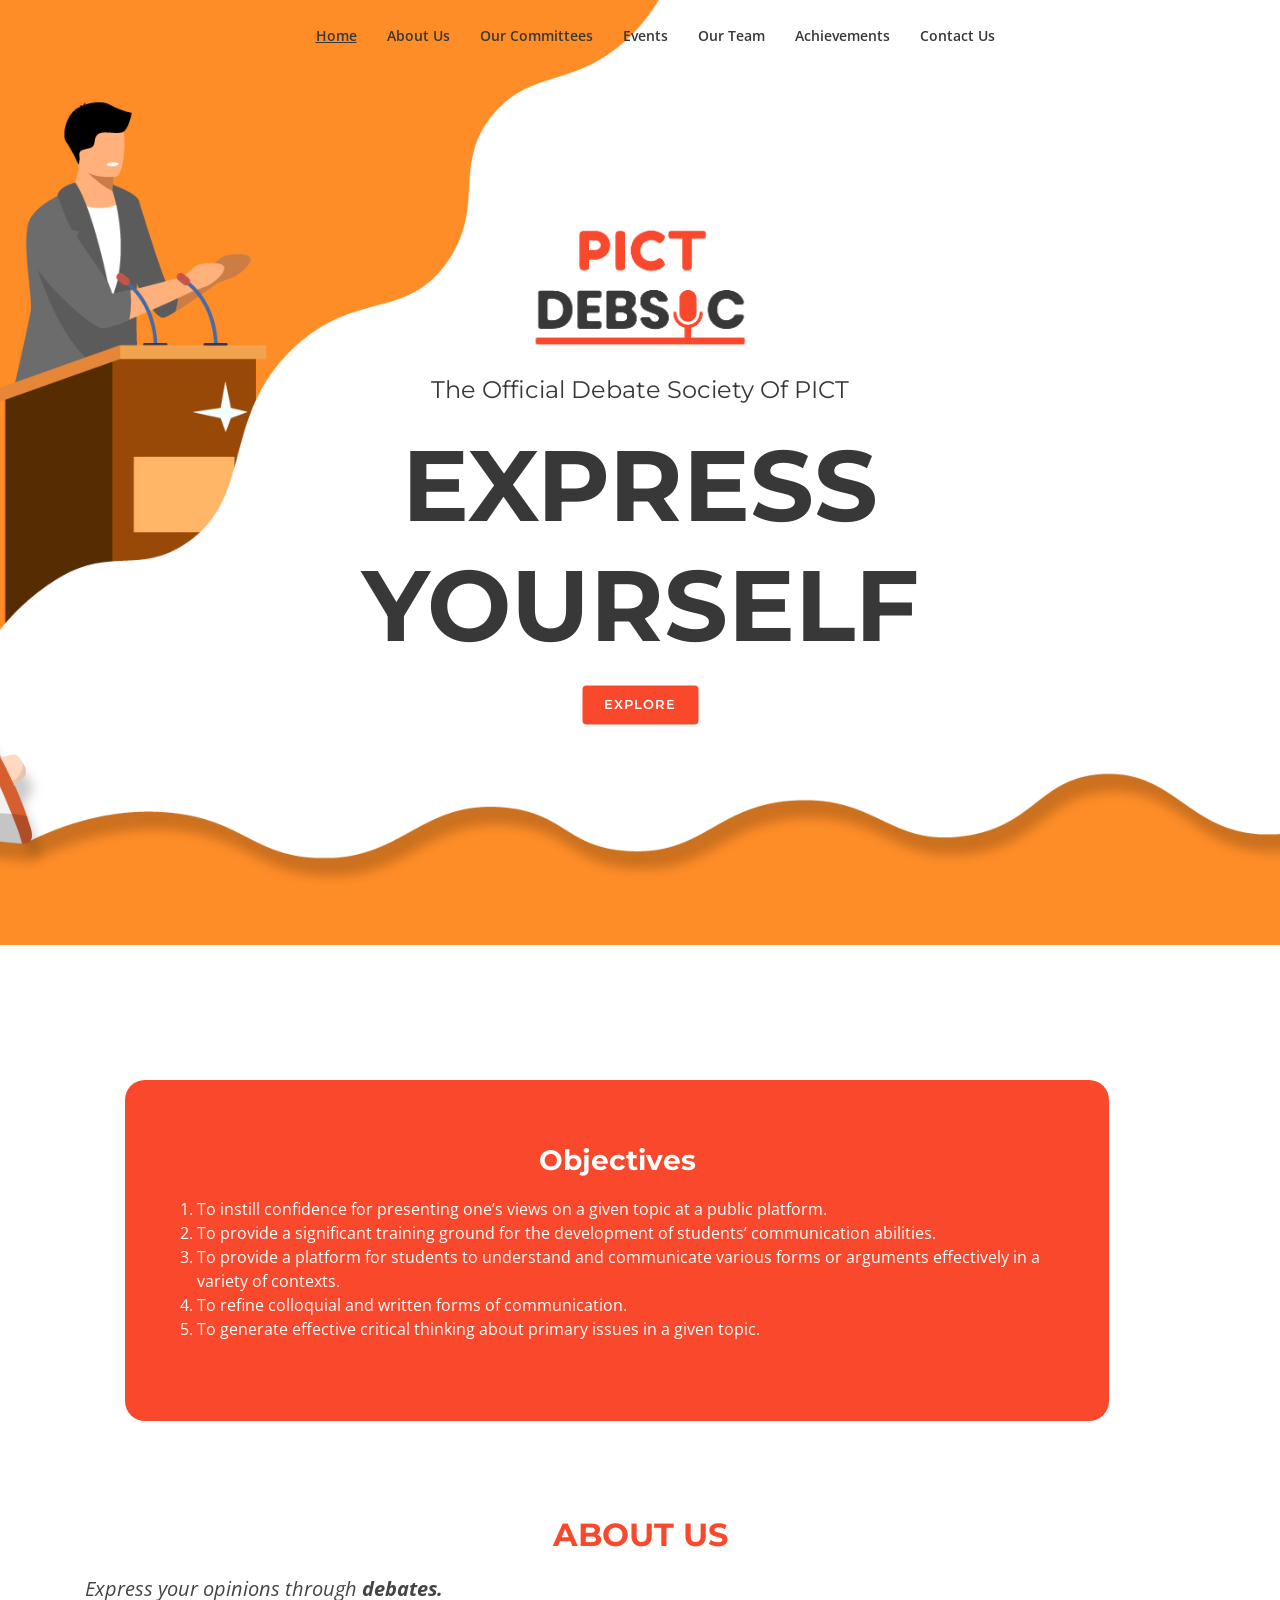
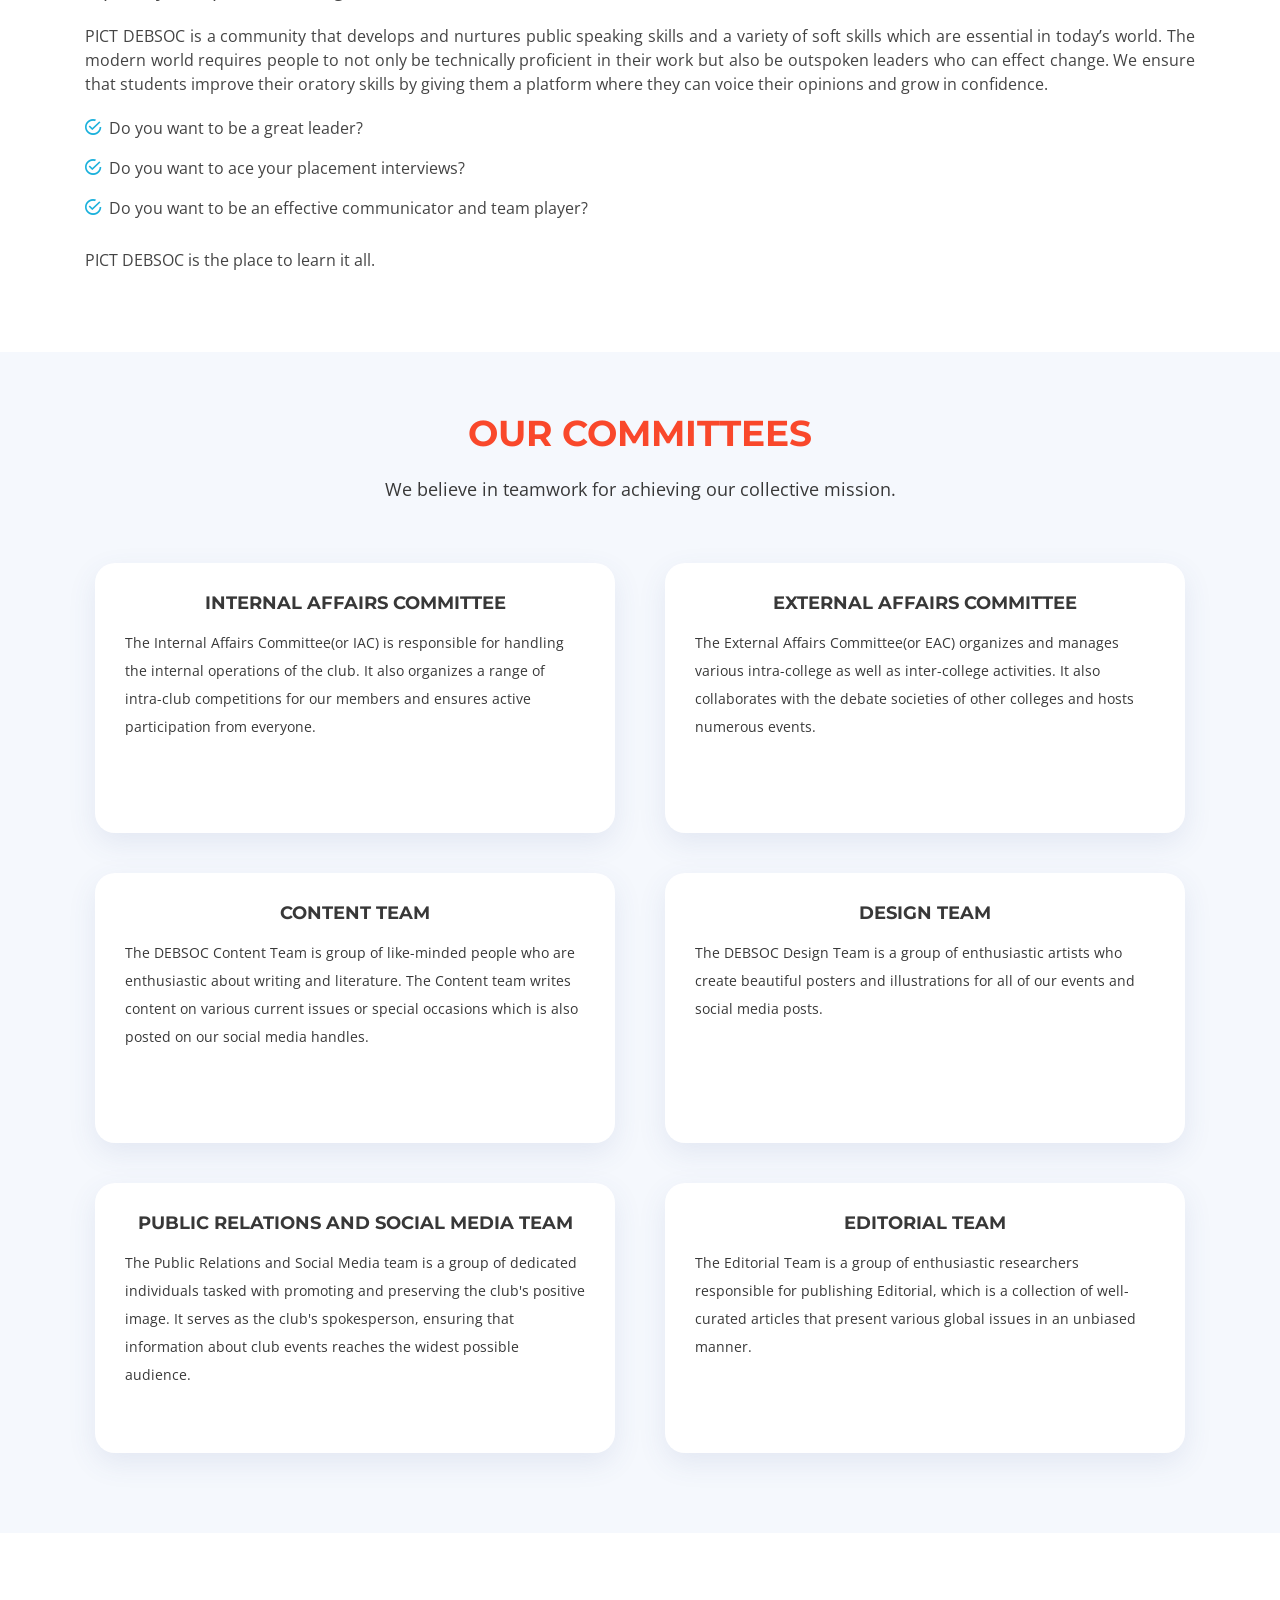
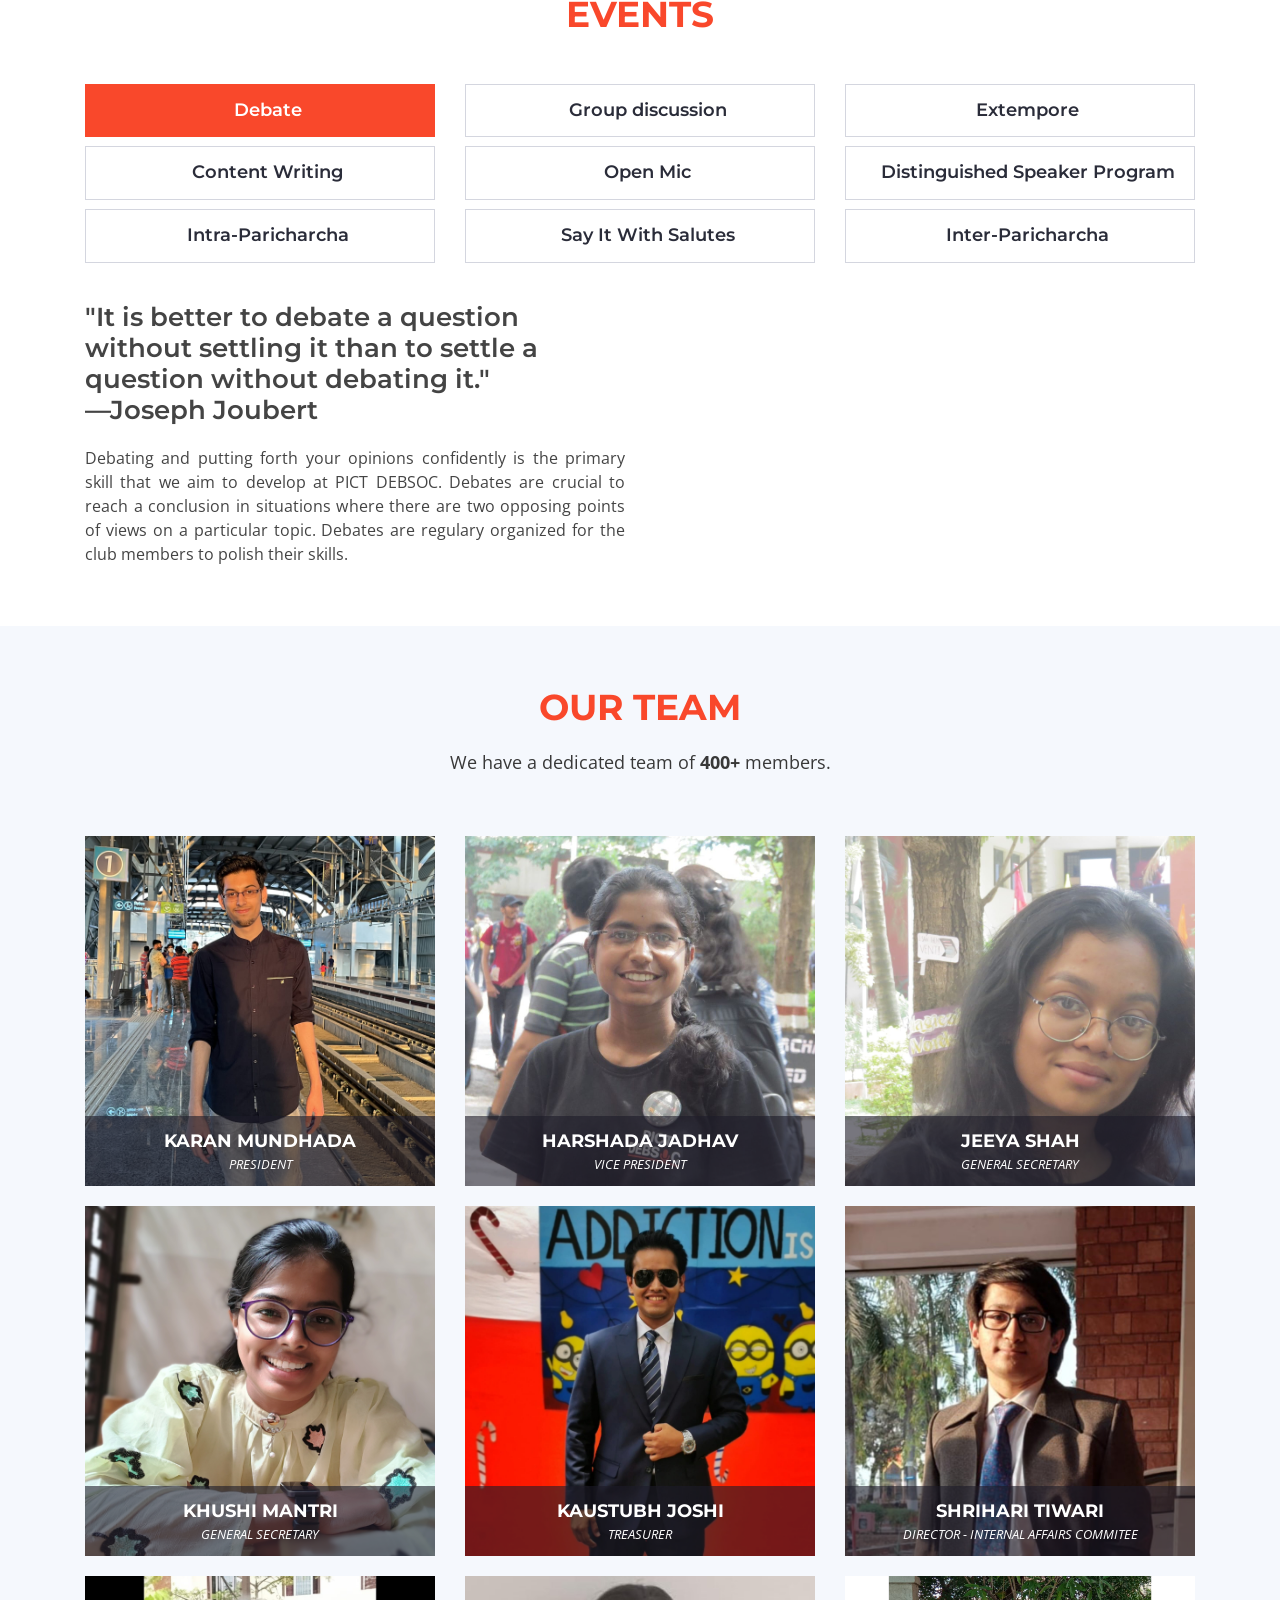
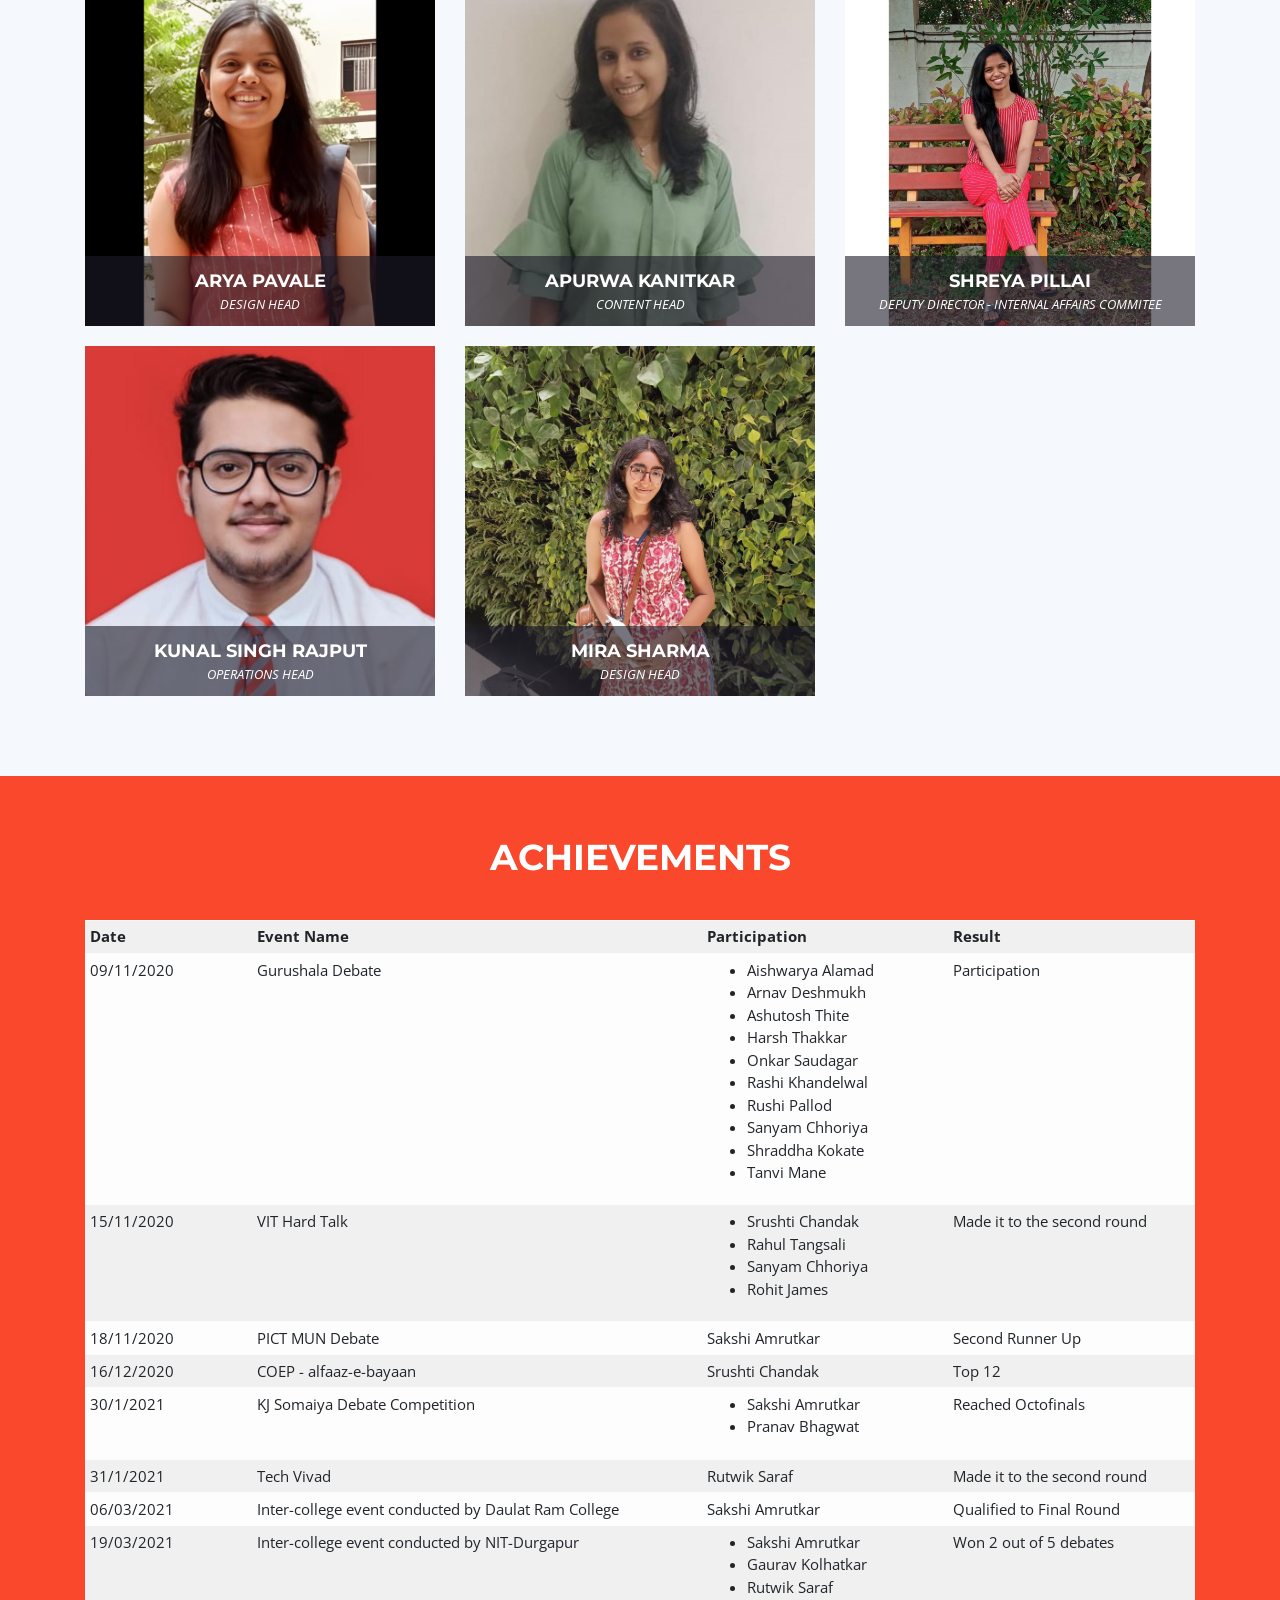
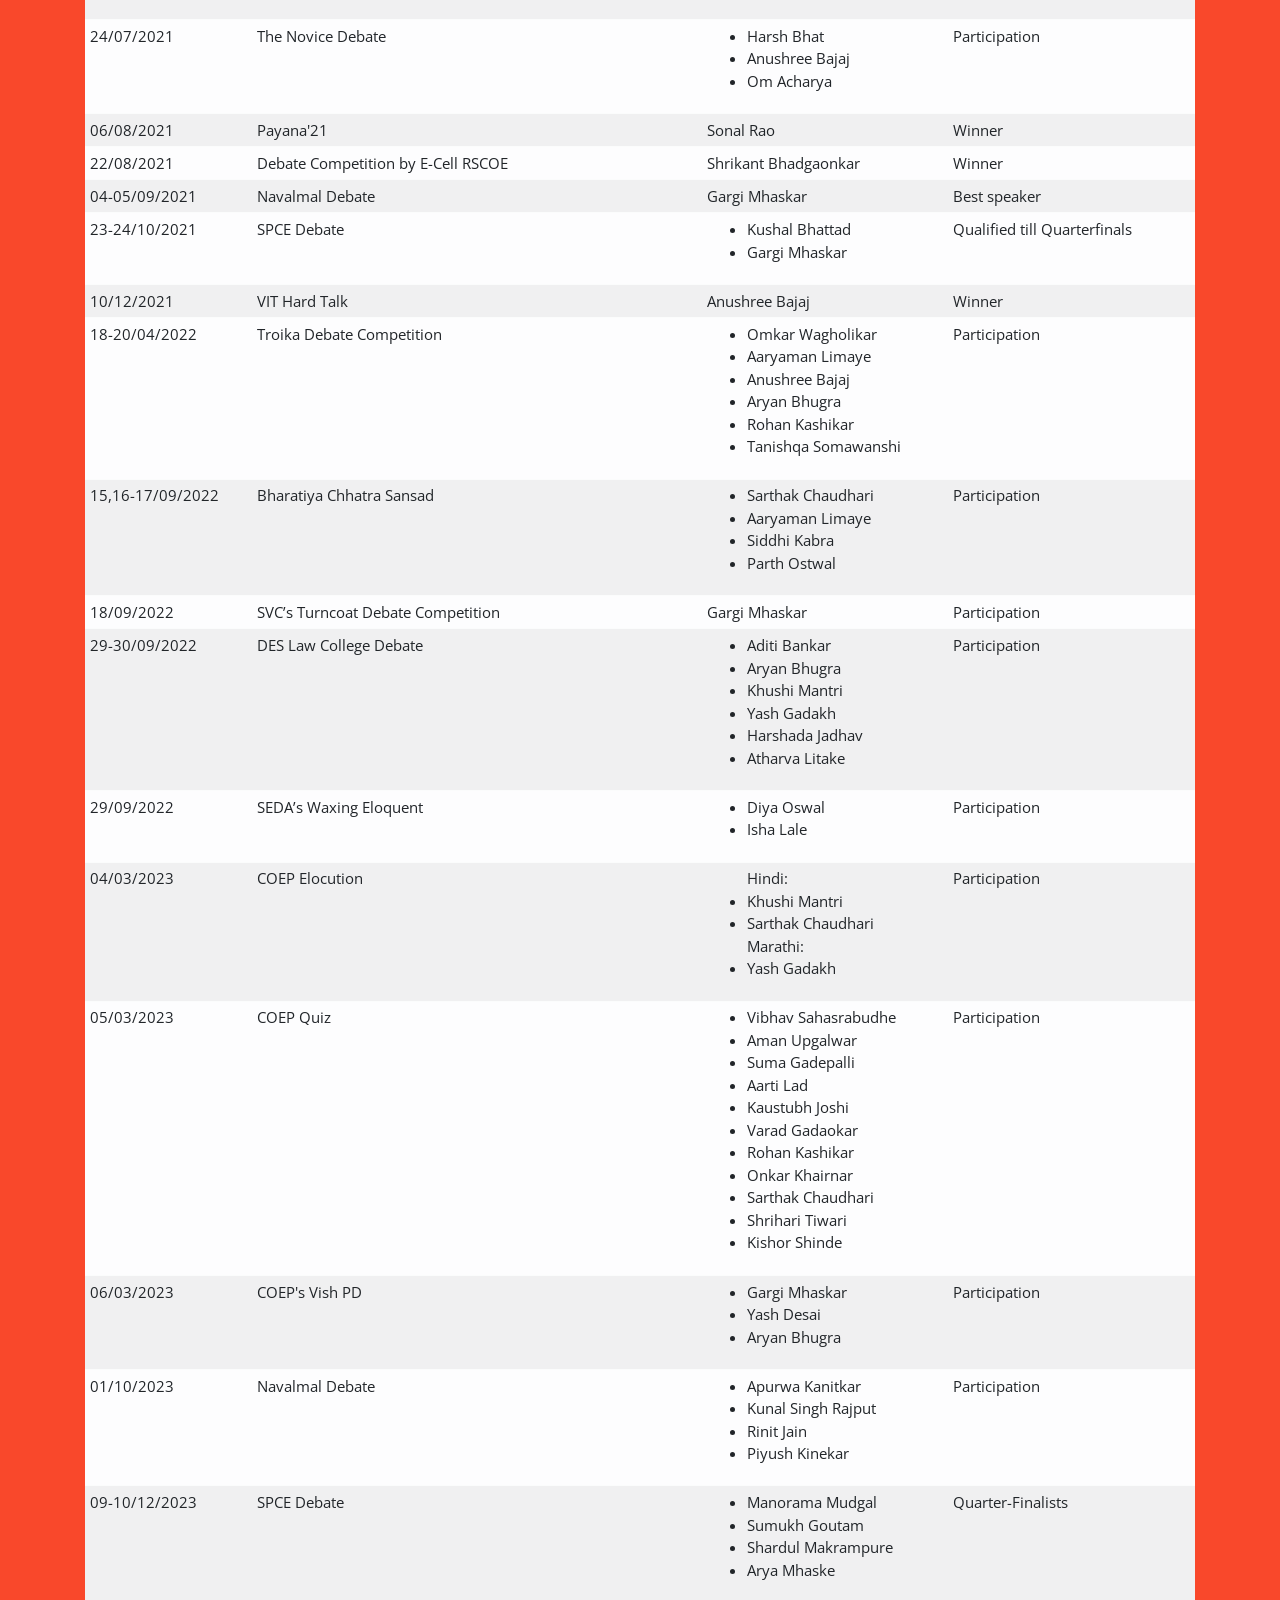
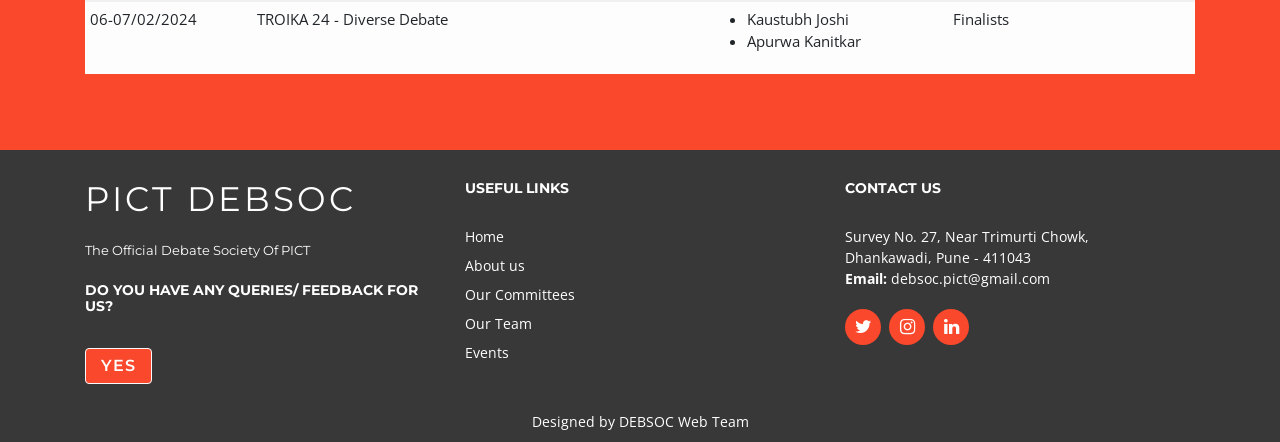
==== index.html @ 3130ef93 "Update index.html" ====
<!DOCTYPE html>
<html lang="en">

<head>
  <meta charset="utf-8">
  <meta content="width=device-width, initial-scale=1.0" name="viewport">

  <title>PICT DEBSOC</title>
  <meta content="" name="descriptison">
  <meta content="" name="keywords">
  <link href="/assets/img/logo.png" rel="icon">

  <!-- Google Fonts -->
  <link
    href="https://fonts.googleapis.com/css?family=Open+Sans:300,300i,400,400i,600,600i,700,700i|Montserrat:300,400,500,600,700"
    rel="stylesheet">
  <link href="https://fonts.googleapis.com/css2?family=Noto+Sans:wght@700&display=swap" rel="stylesheet">

  <!-- Vendor CSS Files -->
  <link href="assets/vendor/bootstrap/css/bootstrap.min.css" rel="stylesheet">
  <link href="assets/vendor/font-awesome/css/font-awesome.min.css" rel="stylesheet">
  <link href="assets/vendor/ionicons/css/ionicons.min.css" rel="stylesheet">
  <link href="assets/vendor/venobox/venobox.css" rel="stylesheet">
  <link href="assets/vendor/owl.carousel/assets/owl.carousel.min.css" rel="stylesheet">
  <link href="assets/vendor/aos/aos.css" rel="stylesheet">

  <!-- Template Main CSS File -->
  <link href="assets/css/styles.css" rel="stylesheet">
  <!-- =======================================================
  * Template Name: Rapid - v2.2.0
  * Template URL: https://bootstrapmade.com/rapid-multipurpose-bootstrap-business-template/
  * Author: BootstrapMade.com
  * License: https://bootstrapmade.com/license/
  ======================================================== -->
</head>

<body>

  <!-- ======= Header ======= -->
  <header id="header" class="fixed-top header-transparent">
    <div class="container">

      <!-- <h1 class="logo mr-auto"><a href="index-2.html"></a></h1> -->
      <!-- Uncomment below if you prefer to use an image logo -->
      <!-- <a href="index.html" class="logo mr-auto"><img src="assets/img/logo.png" alt="" class="img-fluid"></a>-->

      <nav class="main-nav d-none d-lg-block">
        <ul class="nav justify-content-center">
          <li class="active"><a href="#hero">Home</a></li>
          <li><a href="#about">About Us</a></li>
          <li><a href="#services">Our Committees</a></li>
          <li><a href="#features">Events</a></li>
          <li><a href="#team">Our Team</a></li>
          <li><a href="#testimonials">Achievements</a></li>
          <!-- <li class="drop-down"><a href="">Back to CC@PICT</a>
            <ul>
              <li><a href="#">Home</a></li>
              <li><a href="#">About Us</a></li>
              <li><a href="#">Contact Us</a></li>
              <li><a href="#">Gallery</a></li>
              <li><a href="#">Art Circle</a></li>
            </ul>
          </li> -->
          <li><a href="#footer">Contact Us</a></li>
          <!-- <li><a href="">Admin Login</a></li> -->
        </ul>
      </nav><!-- .main-nav-->

    </div>
  </header><!-- End Header -->

  

  <!-- ======= Hero Section ======= -->
  <section id="hero" class="clearfix">
    <div class="container d-flex h-100" data-aos="fade-in" data-aos-delay="500">
      <!-- <div class="logo-img">
      <img class="intro-img" src="assets/img/logo.png">
    </div> -->

      <div class="intro-info">
        <div class="logo-img">
          <img class="intro-img" src="assets/img/logo.png">
        </div>
        <h4>The Official Debate Society Of PICT</h4>
        <h2>EXPRESS<br>YOURSELF</h2>
        <a href="#about" class="btn-get-started scrollto">EXPLORE</a>
      </div>

    </div>
  </section><!-- End Hero-->

  <main id="main">

    <!-- ======= About Section ======= -->
    <section id="about" class="about">

      <div class="container" data-aos="fade-up">
        <div class="row">
          <!-- class="about-img" -->
          <!-- <div class="col-lg-5 col-md-6"> -->
          <div data-aos="zoom-in" data-aos-delay="100">
            <!-- <img src="assets/img/about-img.jpg" alt=""> -->
            <div class="jumbotron">
              <h3>Objectives</h3>
              <!-- <p>
                PICT DEBSOC aspires to continue to provide a platform for students to develop their communication and 
              debating skills and train them to be future leaders</p> -->
              <ol>
                <li>To instill confidence for presenting one’s views on a given topic at a public platform.</li>
                <li>To provide a significant training ground for the development of students’ communication abilities.
                </li>
                <li>To provide a platform for students to understand and communicate various forms or
                  arguments effectively in a variety of contexts.</li>
                <li>To refine colloquial and written forms of communication.</li>
                <li>To generate effective critical thinking about primary issues in a given topic.</li>
              </ol>
            </div>
          </div>
        </div>

        <!-- </div> -->

        <div class="about-content" data-aos="fade-up" data-aos-delay="100">
          <h2>ABOUT US</h2>
          <div class="tagline">Express your opinions through <b class="changing-text"></b></div>
          <p>PICT DEBSOC is a community that develops and nurtures public speaking skills and a variety of
            soft skills which are essential in today’s world. The modern world requires people to not only
            be technically proficient in their work but also be outspoken leaders who can effect change.
            We ensure that students improve their oratory skills by giving them a platform where they can voice their
            opinions and grow in confidence. </p>
          <ul>
            <li><i class="ion-android-checkmark-circle"></i> Do you want to be a great leader?</li>
            <li><i class="ion-android-checkmark-circle"></i> Do you want to ace your placement interviews?</li>
            <li><i class="ion-android-checkmark-circle"></i> Do you want to be an effective communicator and team
              player?</li>
          </ul>
          PICT DEBSOC is the place to learn it all.

        </div>


      </div>

    </section><!-- End About Section -->

    <!-- ======= Services Section ======= -->
    <section id="services" class="services section-bg">
      <div class="container" data-aos="fade-up">

        <header class="section-header">
          <h3>OUR COMMITTEES</h3>
          <p>We believe in teamwork for achieving our collective mission.</p>
        </header>

        <div class="row">

          <div class="col-lg-6 wow bounceInUp" data-aos="zoom-in" data-aos-delay="100">
            <div class="box">
              <!-- <div class="icon" style="background: #fceef3;"><i class="ion-ios-analytics-outline" style="color: #ff689b;"></i></div> -->
              <h4 class="title"><a href="">Internal Affairs Committee</a></h4>
              <p class="description">The Internal Affairs Committee(or IAC) is responsible for handling the internal
                operations of the club.
                It also organizes a range of intra-club competitions for our members and ensures active participation
                from everyone.</p>
            </div>
          </div>
          <div class="col-lg-6" data-aos="zoom-in" data-aos-delay="200">
            <div class="box">
              <!-- <div class="icon" style="background: #fff0da;"><i class="ion-ios-bookmarks-outline" style="color: #e98e06;"></i></div> -->
              <h4 class="title"><a href="">External Affairs Committee</a></h4>
              <p class="description">The External Affairs Committee(or EAC) organizes and manages various intra-college
                as well as inter-college activities.
                It also collaborates with the debate societies of other colleges and hosts numerous events.</p>
            </div>
          </div>

          <div class="col-lg-6" data-aos="zoom-in" data-aos-delay="300">
            <div class="box">
              <!-- <div class="icon" style="background: #e6fdfc;"><i class="ion-ios-paper-outline" style="color: #3fcdc7;"></i></div> -->
              <h4 class="title"><a href="">Content Team</a></h4>
              <p class="description">The DEBSOC Content Team is group of like-minded people who are enthusiastic about
                writing and literature.
                The Content team writes content on various current issues or special occasions which is also posted on
                our social media handles. <br></p>
            </div>
          </div>
          <div class="col-lg-6 wow" data-aos="zoom-in" data-aos-delay="100">
            <div class="box">
              <!-- <div class="icon" style="background: #eafde7;"><i class="ion-ios-brush-outline" style="color:#41cf2e;"></i></div> -->
              <h4 class="title"><a href="">Design Team</a></h4>
              <p class="description">The DEBSOC Design Team is a group of enthusiastic artists who create beautiful
                posters and
                illustrations for all of our events and social media posts.</p>
            </div>
          </div>
          <div class="col-lg-6 wow" data-aos="zoom-in" data-aos-delay="100">
            <div class="box">
              <!-- <div class="icon" style="background: #eafde7;"><i class="ion-ios-brush-outline" style="color:#41cf2e;"></i></div> -->
              <h4 class="title"><a href="">Public Relations and Social Media Team</a></h4>
              <p class="description">The Public Relations and Social Media team is a group of dedicated individuals
                tasked with promoting and preserving the club's positive image. It serves as the club's spokesperson,
                ensuring that information about club events reaches the widest possible audience.</p>
            </div>
          </div>
          <div class="col-lg-6 wow" data-aos="zoom-in" data-aos-delay="100">
            <div class="box">
              <!-- <div class="icon" style="background: #eafde7;"><i class="ion-ios-brush-outline" style="color:#41cf2e;"></i></div> -->
              <h4 class="title"><a href="">Editorial Team </a></h4>
              <p class="description">The Editorial Team is a group of enthusiastic researchers responsible for
                publishing Editorial, which is a collection of well-curated articles that present various global issues
                in an unbiased manner.</p>
            </div>
          </div>
        </div>

      </div>
    </section><!-- End Services Section -->


    <!-- ======= Features Section ======= -->
    <section id="features" class="features">
      <div class="container">

        <header class="section-header">
          <h3>EVENTS</h3>
        </header>

        <ul class="nav nav-tabs row d-flex mt-5">
          <li class="nav-item col-4" data-aos="zoom-in">
            <a class="nav-link active show" data-toggle="tab" href="#tab-1">
              <i class="ri-gps-line"></i>
              <h4 class="d-none d-lg-block">Debate</h4>
            </a>
          </li>
          <li class="nav-item col-4" data-aos="zoom-in" data-aos-delay="100">
            <a class="nav-link" data-toggle="tab" href="#tab-2">
              <i class="ri-body-scan-line"></i>
              <h4 class="d-none d-lg-block">Group discussion</h4>
            </a>
          </li>
          <li class="nav-item col-4" data-aos="zoom-in" data-aos-delay="200">
            <a class="nav-link" data-toggle="tab" href="#tab-3">
              <i class="ri-sun-line"></i>
              <h4 class="d-none d-lg-block">Extempore</h4>
            </a>
          </li>
          <li class="nav-item col-4" data-aos="zoom-in" data-aos-delay="300">
            <a class="nav-link" data-toggle="tab" href="#tab-4">
              <i class="ri-store-line"></i>
              <h4 class="d-none d-lg-block">Content Writing</h4>
            </a>
          </li>
          <li class="nav-item col-4" data-aos="zoom-in" data-aos-delay="300">
            <a class="nav-link" data-toggle="tab" href="#tab-5">
              <i class="ri-store-line"></i>
              <h4 class="d-none d-lg-block">Open Mic</h4>
            </a>
          </li>
          <li class="nav-item col-4" data-aos="zoom-in" data-aos-delay="300">
            <a class="nav-link" data-toggle="tab" href="#tab-6">
              <i class="ri-store-line"></i>
              <h4 class="d-none d-lg-block">Distinguished Speaker Program</h4>
            </a>
          </li>
          <li class="nav-item col-4" data-aos="zoom-in" data-aos-delay="300">
            <a class="nav-link" data-toggle="tab" href="#tab-7">
              <i class="ri-store-line"></i>
              <h4 class="d-none d-lg-block">Intra-Paricharcha</h4>
            </a>
          </li>
          <li class="nav-item col-4" data-aos="zoom-in" data-aos-delay="300">
            <a class="nav-link" data-toggle="tab" href="#tab-8">
              <i class="ri-store-line"></i>
              <h4 class="d-none d-lg-block">Say It With Salutes</h4>
            </a>
          </li>
          <li class="nav-item col-4" data-aos="zoom-in" data-aos-delay="300">
            <a class="nav-link" data-toggle="tab" href="#tab-9">
              <i class="ri-store-line"></i>
              <h4 class="d-none d-lg-block">Inter-Paricharcha</h4>
            </a>
          </li>
        </ul>

        <div class="tab-content" data-aos="fade-up">
          <div class="tab-pane active show" id="tab-1">
            <div class="row">
              <div class="col-lg-6 order-2 order-lg-1 mt-3 mt-lg-0">
                <h3>"It is better to debate a question without settling it than to settle a question without debating
                  it."<br> ―Joseph Joubert</h3>
                <p>

                  Debating and putting forth your opinions confidently is the primary skill that we aim to develop at
                  PICT DEBSOC. Debates are crucial to reach a conclusion in situations
                  where there are two opposing points of views on a particular topic. Debates are regulary organized
                  for the club members to polish their skills.
                </p>
              </div>
              <div class="col-lg-6 order-1 order-lg-2 text-center">
                <img src="assets/img/ol_debate.JPG" alt="" class="img-fluid">
              </div>
            </div>
          </div>
          <div class="tab-pane" id="tab-2">
            <div class="row">
              <div class="col-lg-6 order-2 order-lg-1 mt-3 mt-lg-0">
                <h3>“Discussion can solve problems that guns and pills cannot.”
                  <br>― Abhijit Naskar</h3>
                <p>
                  Collaboration and discussion is crucial to the progress of any team, organization or society. Group
                  discussions provide a conducive environment for thinking, brainstorming and
                  and finding creative solutions to problems. They also serve as good preparation for campus interviews.
                </p>
              </div>
              <div class="col-lg-6 order-1 order-lg-2 text-center">
                <img src="assets/img/gd.jpeg" alt="" class="img-fluid">
              </div>
            </div>
          </div>
          <div class="tab-pane" id="tab-3">
            <div class="row">
              <div class="col-lg-6 order-2 order-lg-1 mt-3 mt-lg-0">
                <h3>“You can speak well if your tongue can deliver the message of your heart.” <br>―John Ford </h3>
                <p>
                  Speaking alone in front of an audience is many people's worst nightmare. Here at PICT DEBSOC, though,
                  we practice this skill through
                  extempore speeches on a wide range of topics. <br>
                </p>
              </div>
              <div class="col-lg-6 order-1 order-lg-2 text-center">
                <img src="assets/img/extempore.jpeg" alt="" class="img-fluid">
              </div>
            </div>
          </div>
          <div class="tab-pane" id="tab-4">
            <div class="row">
              <div class="col-lg-6 order-2 order-lg-1 mt-3 mt-lg-0">
                <h3>"A word after a word after a word is power."
                  <br>―Margaret Atwood</h3>
                <p>
                  PICT DebSoc conducts SCRIBBLE IT DOWN, an online content writing competition, where the participants
                  are required to write on the topic “Courage”. The content allows articles or poems but all under a
                  150-word limit. The week-long competition is open to all and receives an
                  overwhelming response.

                </p>
              </div>
              <div class="col-lg-6 order-1 order-lg-2 text-center">
                <img src="assets/img/sid.jpeg" alt="" class="img-fluid">
              </div>
            </div>
          </div>
          <div class="tab-pane" id="tab-5">
            <div class="row">
              <div class="col-lg-6 order-2 order-lg-1 mt-3 mt-lg-0">
                <h3>Unleash the power of the microphone</h3>
                <p>
                  The <b>Open Mic</b> is a major event that is organized every year for students to showcase their
                  skills in front of their
                  peers. Whether through speech, poetry, music or art, the event is aimed at inspiring individuals to
                  break the ice and express themselves freely.

                </p>
              </div>
              <div class="col-lg-6 order-1 order-lg-2 text-center">
                <img src="assets/img/open-mic.jpeg" alt="" class="img-fluid">
              </div>
            </div>
          </div>
          <div class="tab-pane" id="tab-6">
            <div class="row">
              <div class="col-lg-6 order-2 order-lg-1 mt-3 mt-lg-0">
                <h3>“People will forget what you said, people will forget what you did, but people will never forget how
                  you made them feel.”
                  <br>– Maya Angelou</h3>
                <p>
                  Great speakers inspire action and shape young minds to become future leaders. DSP is an initiative by
                  PICT DEBSOC, where we invite eminent speakers and masters in the field of public speaking to share
                  their knowledge and experiences exclusively with the staff and students of PICT. 
                </p>
              </div>
              <div class="col-lg-6 order-1 order-lg-2 text-center">
                <img src="assets/img/DSP Poster.png" alt="" class="img-fluid">
              </div>
            </div>
          </div>
          <div class="tab-pane" id="tab-7">
            <div class="row">
              <div class="col-lg-6 order-2 order-lg-1 mt-3 mt-lg-0">
                <p>
                  The Intra College segment of DebSoc’s annual flagship event Paricharcha is held annually. Paricharcha is conducted offline and it's a
                  gigantic success. The event is conducted over three rounds: 1) a
                  Thousand Words: An image-based extempore round, 2) Group Discussion and 3) Public Forum Debate.
                  Different aspects of the participants’ oratory skills, their imaginations, their understanding, and
                  their analysis were tested throughout, making it an amazing opportunity for everyone to practice and
                  learn essential soft skills.
                  The event orchestrated a symphony of eloquent orators and articulate arguers.

                </p>
              </div>
              <div class="col-lg-6 order-1 order-lg-2 text-center">
                <img src="assets/img/paricharcha.jpeg" alt="" class="img-fluid">
              </div>
            </div>
          </div>
          <div class="tab-pane" id="tab-8">
            <div class="row">
              <div class="col-lg-6 order-2 order-lg-1 mt-3 mt-lg-0">
                <h3>“At the stroke of the midnight hour when the world sleeps, India will awake to life and freedom.”
                  <br>-Jawaharlal Nehru</h3>
                <p>
                  On the occasion of the 75th Independence Day, we hosted a series of events called "Say it with
                  Salutes", which included an intra-college speech and quiz competition for students, a story-telling
                  event for the staff, and writing competition and fancy dress activity for both students and
                  professionals. The entire event was enjoyed by students, staff, and working professionals alike and
                  was a beautiful way to celebrate our independence.

                </p>
              </div>
              <div class="col-lg-6 order-1 order-lg-2 text-center">
                <img src="assets/img/say_it_with_salutes.jpeg" alt="" class="img-fluid">
              </div>
            </div>
          </div>
          <div class="tab-pane" id="tab-9">
            <div class="row">
              <div class="col-lg-6 order-2 order-lg-1 mt-3 mt-lg-0">
                <p>
                  The Inter College segment of DebSoc’s annual flagship event Paricharcha is held annually. The event is conducted over four rounds: 1) a
                  Qualifiers 2) Quarter-Finals 3) Semi-Finals 4) Finals.
                  Different aspects of the participants’ oratory skills, their imaginations, their understanding, and
                  their analysis were tested throughout, making it an amazing opportunity for everyone to practice and
                  learn essential soft skills.
                  Inter Paricharcha is a national-level inter-collegiate debate competition organized by DebSoc that is
                  scheduled for later this year. Debates are conducted using the Asian Parliamentary Debate (APD) format
                  and the mettle of the debaters is tested across several rounds of intense debating. The participants
                  belong to a plethora of colleges of different streams like engineering, law, and humanities.
                </p>
              </div>
              <div class="col-lg-6 order-1 order-lg-2 text-center">
                <img src="assets/img/paricharcha.jpeg" alt="" class="img-fluid">
              </div>
            </div>
          </div>
        </div>
      </div>
    </section><!-- End Features Section -->



    <!-- ======= Team Section ======= -->
    <section id="team" class="team section-bg">
      <div class="container" data-aos="fade-up">
        <div class="section-header">
          <h3>OUR TEAM</h3>
          <p>We have a dedicated team of <b>400+</b> members.</p>
        </div>

        <div class="row">
          <div class="col-lg-4" data-aos="fade-up" data-aos-delay="300">
            <div class="member">
              <img src="assets/img/Profile/Karan Mundhada.jpeg" class="img-fluid" alt="" >
              <div class="member-info">
                <div class="member-info-content">
                  <h4>KARAN MUNDHADA</h4>
                  <span>PRESIDENT</span>
                  <div class="social">
                    <a target="_blank" href="https://www.linkedin.com/in/karan-mundhada-075b071b7/"><i class="fa fa-linkedin"></i></a>
                  </div>
                </div>
              </div>
            </div>
          </div>

        <!-- </div> -->

        <!-- <div class="row"> -->

          <div class="col-lg-4" data-aos="fade-up" data-aos-delay="100">
            <div class="member">
              <img src="assets/img/Profile/Harshada Jadhav.jpeg" class="img-fluid" alt="" >
              <div class="member-info">
                <div class="member-info-content">
                  <h4>HARSHADA JADHAV</h4>
                  <span>VICE PRESIDENT</span>
                  <div class="social">
                    <a target="_blank" href="https://www.linkedin.com/in/harshada-jadhav-537261244/"><i
                        class="fa fa-linkedin"></i></a>
                  </div>
                </div>
              </div>
            </div>
          </div>
          <!-- <div class="col-lg-4" data-aos="fade-up" data-aos-delay="300">
            <div class="member">
              <img src="assets/img/Profile/Yash Gadakh(1).jpeg" class="img-fluid" alt="" >
              <div class="member-info">
                <div class="member-info-content">
                  <h4>YASH GADAKH</h4>
                  <span>PUBLIC RELATIONS OFFICER</span>
                  <div class="social">
                    <a target="_blank" href="https://www.linkedin.com/in/yash-gadakh-b62511230/"><i class="fa fa-linkedin"></i></a>
                  </div>
                </div>
              </div>
            </div>
          </div> -->
          <div class="col-lg-4" data-aos="fade-up" data-aos-delay="300">
            <div class="member">
              <img src="assets/img/Profile/Jeeya Shah.jpeg" class="img-fluid" alt="" >
            <div class="member-info">
              <div class="member-info-content">
                <h4>JEEYA SHAH</h4>
                <span>GENERAL SECRETARY</span>
                <div class="social">
                  <a target="_blank" href="https://www.linkedin.com/in/jeeya-shah-a217b822a/"><i
                      class="fa fa-linkedin"></i></a>
                  </div>
                </div>
              </div>
            </div>
          </div>
        </div>
          <div class="row">
            
  
          <!-- </div> -->
  
          <!-- <div class="row"> -->
  
            <div class="col-lg-4" data-aos="fade-up" data-aos-delay="100">
              <div class="member">
                <img src="assets/img/Profile/Khushi Mantri.jpg" class="img-fluid" alt="" >  
              <div class="member-info">
                <div class="member-info-content">
                  <h4>KHUSHI MANTRI</h4>
                  <span>GENERAL SECRETARY</span>
                  <div class="social">
                    <a target="_blank" href="https://www.linkedin.com/in/khushi-mantri-61608b227/"><i
                        class="fa fa-linkedin"></i></a>
                    </div>
                  </div>
                </div>
              </div>
            </div>
            <div class="col-lg-4" data-aos="fade-up" data-aos-delay="300">
              <div class="member">
                <img src="assets/img/Profile/Kaustubh Joshi.jpeg" class="img-fluid" alt="">
              <div class="member-info">
                <div class="member-info-content">
                  <h4>KAUSTUBH JOSHI</h4>
                  <span>TREASURER</span>
                  <div class="social">
                    <a target="_blank" href="https://www.linkedin.com/in/kaustubh-joshi-169684229/"><i
                        class="fa fa-linkedin"></i></a>
                    </div>
                  </div>
                </div>
              </div>
            </div>
            <div class="col-lg-4" data-aos="fade-up" data-aos-delay="300">
              <div class="member">
                <img src="assets/img/Profile/Shrihari Tiwari.jpeg" class="img-fluid" alt="" >
              <div class="member-info">
                <div class="member-info-content">
                  <h4>SHRIHARI TIWARI</h4>
                  <span>DIRECTOR - INTERNAL AFFAIRS COMMITEE</span>
                  <div class="social">
                    <a target="_blank" href="https://www.linkedin.com/in/shrihari-tiwari-063426224/"><i class="fa fa-linkedin"></i></a>
                    </div>
                  </div>
                </div>
              </div>
            </div>
        </div>
    
        <div class="row">
          

        <!-- </div> -->

        <!-- <div class="row"> -->

          <!-- <div class="col-lg-4" data-aos="fade-up" data-aos-delay="100">
            <div class="member">
              <img src="assets/img/Profile/Aman Upganlawar.jpeg" class="img-fluid" alt="" >
            <div class="member-info">
              <div class="member-info-content">
                <h4>AMAN UPGANLAWAR</h4>
                <span>DIRECTOR - EXTERNAL AFFAIRS COMMITEE</span>
                <div class="social">
                  <a target="_blank" href="https://www.linkedin.com/in/aman-upganlawar-93aa7a24b/"><i
                      class="fa fa-linkedin"></i></a>
                  </div>
                </div>
              </div>
            </div>
          </div> -->
          <!-- <div class="col-lg-4" data-aos="fade-up" data-aos-delay="300">
            <div class="member">
              <img src="assets/img/Profile/Sarthak Chaudhari.jpeg" class="img-fluid" alt="" >  
            <div class="member-info">
              <div class="member-info-content">
                <h4>SARTHAK CHAUDHARY</h4>
                <span>CONTENT HEAD</span>
                <div class="social">
                  <a target="_blank" href="https://www.linkedin.com/in/sarthak-chaudhari-0b920722a/"><i
                      class="fa fa-linkedin"></i></a>
                  </div>
                </div>
              </div>
            </div>
          </div> -->
          <div class="col-lg-4" data-aos="fade-up" data-aos-delay="300">
            <div class="member">
              <img src="assets/img/Profile/Arya Pavale.jpeg" class="img-fluid" alt="">
              <div class="member-info">
                <div class="member-info-content">
                  <h4>ARYA PAVALE</h4>
                  <span>DESIGN HEAD</span>
                  <div class="social">
                    <a target="_blank" href="https://www.linkedin.com/in/arya-pavale-7a07a1248/"><i
                        class="fa fa-linkedin"></i></a>
                  </div>
                </div>
              </div>
            </div>
          </div>
          <div class="col-lg-4" data-aos="fade-up" data-aos-delay="300">
            <div class="member">
              <img src="assets/img/Profile/Apurwa Kanitkar.jpeg" class="img-fluid" alt="">
              <div class="member-info">
                <div class="member-info-content">
                  <h4>APURWA KANITKAR</h4>
                  <span>CONTENT HEAD</span>
                  <div class="social">
                    <a target="_blank" href="https://www.linkedin.com/in/apurwa-kanitkar-bb46b8274/"><i
                        class="fa fa-linkedin"></i></a>
                  </div>
                </div>
              </div>
            </div>
          </div>
          <div class="col-lg-4" data-aos="fade-up" data-aos-delay="100">
            <div class="member">
              <img src="assets/img/Profile/Shreya Pillai.jpeg" class="img-fluid" alt="" >
            <div class="member-info">
              <div class="member-info-content">
                <h4>SHREYA PILLAI</h4>
                <span>DEPUTY DIRECTOR - INTERNAL AFFAIRS COMMITEE</span>
                <div class="social">
                  <a target="_blank" href="https://www.linkedin.com/in/shreya-pillai-08b63a25a/"><i
                      class="fa fa-linkedin"></i></a>
                  </div>
                </div>
              </div>
            </div>
          </div>
        </div>

        <!-- <div class="row">
          
          
          <div class="col-lg-4" data-aos="fade-up" data-aos-delay="300">
            <div class="member">
              <img src="assets/img/Profile/Ansh Vora.jpeg" class="img-fluid" alt="" >  
            <div class="member-info">
              <div class="member-info-content">
                <h4>ANSH VORA</h4>
                <span>DEPUTY DIRECTOR - EXTERNAL AFFAIRS COMMITEE</span>
                <div class="social">
                  <a target="_blank" href="https://www.linkedin.com/in/ansh-vora-61464121a/"><i
                      class="fa fa-linkedin"></i></a>
                  </div>
                </div>
              </div>
            </div>
          </div>
        </div> -->

        <div class="row">
          <div class="col-lg-4" data-aos="fade-up" data-aos-delay="300">
            <div class="member">
              <img src="assets/img/Profile/Kunal Singh Rajput.jpeg" class="img-fluid" alt="">
              <div class="member-info">
                <div class="member-info-content">
                  <h4>KUNAL SINGH RAJPUT</h4>
                  <span>OPERATIONS HEAD</span>
                  <div class="social">
                    <a target="_blank" href="https://www.linkedin.com/in/kunal-singh-257294287/"><i
                        class="fa fa-linkedin"></i></a>
                  </div>
                </div>
              </div>
            </div>
          </div>
          
          <div class="col-lg-4" data-aos="fade-up" data-aos-delay="100">
            <div class="member">
              <img src="assets/img/Profile/Mira Sharma.jpeg" class="img-fluid" alt="" >
            <div class="member-info">
              <div class="member-info-content">
                <h4>MIRA SHARMA</h4>
                <span>DESIGN HEAD</span>
                <div class="social">
                  <a target="_blank" href="https://www.linkedin.com/in/mira-sharma-381b23280/"><i
                      class="fa fa-linkedin"></i></a>
                  </div>
                </div>
              </div>
            </div>
          </div>
        </div>

        

      <!-- </div> -->
    <!-- </div> -->
      <!-- <button onClick="toggleDown()" id="toggleDown" class="btn toggle">SHOW ALL</button>
      <div class="container" id="full-team" data-aos="fade-up">
        <h4>Founder Members</h4>

        <div class="row">
          <div class="col-lg-4">
            <h5><i class="fa fa-circle bullet"></i> APOORVA MAHESHWARI</h5>
          </div>
          <div class="col-lg-4">
            <h5><i class="fa fa-circle bullet"></i> ERAVATEE RAJE</h5>
          </div>
          <div class="col-lg-4">
            <h5><i class="fa fa-circle bullet"></i> SHRINIWAS NAYAK</h5>
          </div>
          </ul>
        </div>
      </div>

      <button onClick="toggleUp()" id="toggleUp" class="btn toggle">SHOW LESS</button> -->
    </section><!-- End Team Section -->

    <!-- ======= Testimonials Section ======= -->
    <section id="testimonials" class="testimonials">
      <div class="container" data-aos="zoom-in">

        <header class="section-header">
          <h3 style="color: white;">ACHIEVEMENTS</h3>
        </header>

        <table id="qclub-table" class="table table-light table-sm table-responsive table-striped">
          <tr>
            <th>
              Date
            </th>
            <th>
              Event Name
            </th>
            <th>
              Participation
            </th>
            <th>
              Result
            </th>
          </tr>
          <tr>
            <td>
              09/11/2020
            </td>
            <td>Gurushala Debate</td>
            <td>
              <ul>
                <li>Aishwarya Alamad</li>
                <li>Arnav Deshmukh</li>
                <li>Ashutosh Thite</li>
                <li>Harsh Thakkar</li>
                <li>Onkar Saudagar</li>
                <li>Rashi Khandelwal</li>
                <li>Rushi Pallod</li>
                <li>Sanyam Chhoriya</li>
                <li>Shraddha Kokate</li>
                <li>Tanvi Mane</li>
              </ul>
            </td>
            <td>
              Participation
            </td>
          </tr>
          <tr>
            <td>
              15/11/2020
            </td>
            <td>VIT Hard Talk</td>
            <td>
              <ul>
                <li>Srushti Chandak</li>
                <li>Rahul Tangsali</li>
                <li>Sanyam Chhoriya</li>
                <li>Rohit James</li>
              </ul>
            </td>
            <td>
              Made it to the second round
            </td>
          </tr>
          <tr>
            <td>
              18/11/2020
            </td>
            <td>PICT MUN Debate</td>
            <td>
              Sakshi Amrutkar
            </td>
            <td>
              Second Runner Up
            </td>
          </tr>

          <tr>
            <td>
              16/12/2020
            </td>
            <td>COEP - alfaaz-e-bayaan
            </td>
            <td>
              Srushti Chandak
            </td>
            <td>
              Top 12
            </td>
          </tr>
          <tr>
            <td>
              30/1/2021
            </td>
            <td>KJ Somaiya Debate Competition
            </td>
            <td>
              <ul>
                <li>
                  Sakshi Amrutkar
                </li>
                <li>
                  Pranav Bhagwat
                </li>
              </ul>
            </td>
            <td>
              Reached Octofinals
            </td>
          </tr>
          <tr>
            <td>
              31/1/2021
            </td>
            <td>Tech Vivad
            </td>
            <td>
              Rutwik Saraf
            </td>
            <td>
              Made it to the second round
            </td>
          </tr>
          <tr>
            <td>
              06/03/2021
            </td>
            <td>Inter-college event conducted by Daulat Ram College
            </td>
            <td>
              Sakshi Amrutkar
            </td>
            <td>
              Qualified to Final Round
            </td>
          </tr>
          <tr>
            <td>
              19/03/2021
            </td>
            <td>Inter-college event conducted by NIT-Durgapur
            </td>
            <td>
              <ul>
                <li>Sakshi Amrutkar</li>
                <li>Gaurav Kolhatkar</li>
                <li>Rutwik Saraf</li>
              </ul>
            </td>
            <td>
              Won 2 out of 5 debates
            </td>
          </tr>
          <tr>
            <td>
              24/07/2021
            </td>
            <td>The Novice Debate
            </td>
            <td>
              <ul>
                <li>Harsh Bhat</li>
                <li>Anushree Bajaj</li>
                <li>Om Acharya</li>
              </ul>
            </td>
            <td>
              Participation
            </td>
          </tr>
          <tr>
            <td>
              06/08/2021
            </td>
            <td>Payana'21
            </td>
            <td>
              Sonal Rao
            </td>
            <td>
              Winner
            </td>
          </tr>
          <tr>
            <td>
              22/08/2021
            </td>
            <td>Debate Competition by E-Cell RSCOE
            </td>
            <td>
              Shrikant Bhadgaonkar
            </td>
            <td>
              Winner
            </td>
          </tr>
          <tr>
            <td>
              04-05/09/2021
            </td>
            <td>Navalmal Debate
            </td>
            <td>
              Gargi Mhaskar
            </td>
            <td>
              Best speaker
            </td>
          </tr>
          <tr>
            <td>
              23-24/10/2021
            </td>
            <td>SPCE Debate
            </td>
            <td>
              <ul>
                <li>Kushal Bhattad</li>
                <li>Gargi Mhaskar</li>
              </ul>
            </td>
            <td>
              Qualified till Quarterfinals
            </td>
          </tr>
          <tr>
            <td>
              10/12/2021
            </td>
            <td>VIT Hard Talk
            </td>
            <td>
              Anushree Bajaj
            </td>
            <td>
              Winner
            </td>
          </tr>

          <tr>
            <td>
              18-20/04/2022
            </td>
            <td>
              Troika Debate Competition
            </td>
            <td>
              <ul>
                <li>
                  Omkar Wagholikar
                </li>
                <li>Aaryaman Limaye</li>
                <li>Anushree Bajaj</li>
                <li>Aryan Bhugra</li>
                <li>Rohan Kashikar</li>
                <li>Tanishqa Somawanshi</li>
              </ul>
              
            </td>
            <td>Participation</td>
          </tr>



          <tr>
            <td>
              15,16-17/09/2022
            </td>
            <td>
              Bharatiya Chhatra Sansad
            </td>
            <td>
              <ul>
                <li>Sarthak Chaudhari</li>  
               <li>Aaryaman Limaye</li> 
                <li>Siddhi Kabra</li> 
               <li>Parth Ostwal</li>
              </ul>
            </td>
            <td>Participation</td>
          </tr>
          <tr>
            <td>
              18/09/2022
            </td>
            <td>
              SVC’s Turncoat Debate Competition
            </td>
            <td>Gargi Mhaskar</td>
            <td>
              Participation
            </td>
          </tr>
          <tr>
            <td>
              29-30/09/2022
            </td>
            <td>
              DES Law College Debate
            </td>
            <td>
              <ul>
                <li>Aditi Bankar</li>
                <li>Aryan Bhugra</li>
                <li>Khushi Mantri</li>
                <li>Yash Gadakh</li>
                <li>Harshada Jadhav</li>
                <li>Atharva Litake</li>
              </ul>
            </td>
            <td>Participation</td>
          </tr>
          <tr>
            <td>29/09/2022</td>
            <td>SEDA’s Waxing Eloquent</td>
            <td>
              <ul>
                <li>
                  Diya Oswal
                </li>
                <li>Isha Lale</li>
              </ul>
            </td>
            <td>Participation</td>
          </tr>
          <tr>
            <td>
              04/03/2023
            </td>
            <td>
              COEP Elocution
            </td>
            <td>
              <ul>
                Hindi:
                <li>
                  Khushi Mantri
                </li>
                <li>Sarthak Chaudhari</li>
                Marathi:
                <li>Yash Gadakh</li>
              </ul>
            </td>
            <td>Participation</td>
          </tr>
          <tr>
            <td>
              05/03/2023
            </td>
            <td>
              COEP Quiz
            </td>
            <td>
              <ul>
                <li>Vibhav Sahasrabudhe</li>
                <li>Aman Upgalwar</li>
                <li>Suma Gadepalli</li>
                <li>Aarti Lad</li>
                <li>Kaustubh Joshi</li>
                <li>Varad Gadaokar</li>
                <li>Rohan Kashikar</li>
                <li>Onkar Khairnar</li>
                <li>Sarthak Chaudhari</li>
                <li>Shrihari Tiwari</li>
                <li>Kishor Shinde</li>
              </ul>
            </td>
            <td>Participation</td>
          </tr>
          <tr>
            <td>06/03/2023</td>
            <td>COEP's Vish PD</td>
            <td>
              <ul>
                <li>
                  Gargi Mhaskar
                </li>
                <li>Yash Desai</li>
                <li>Aryan Bhugra</li>
              </ul>
            </td>
            <td>Participation</td>
          </tr>
          <tr>
            <td>01/10/2023</td>
            <td>Navalmal Debate</td>
            <td>
              <ul>
                <li>Apurwa Kanitkar</li>
                <li>Kunal Singh Rajput</li>
                <li>Rinit Jain</li>
                <li>Piyush Kinekar</li>
              </ul>
            </td>
            <td>Participation</td>
          </tr>
          <tr>
            <td>09-10/12/2023</td>
            <td>SPCE Debate</td>
            <td>
              <ul>
                <li>Manorama Mudgal</li>
                <li>Sumukh Goutam</li>
                <li>Shardul Makrampure</li>
                <li>Arya Mhaske</li>
              </ul>
            </td>
            <td>Quarter-Finalists</td>
          </tr>   
          <tr>
            <td>06-07/02/2024</td>
            <td>TROIKA 24 - Diverse Debate</td>
            <td>
              <ul>
                <li>Kaustubh Joshi</li>
                <li>Apurwa Kanitkar</li>
              </ul>
            </td>
            <td>Finalists</td>
          </tr>        

        </table>

      </div>
    </section> <!-- End Testimonials Section -->


  </main><!-- End #main -->

  <!-- ======= Footer ======= -->
  <footer id="footer" class="section-bg">
    <div class="footer-top">
      <div class="container">

        <div class="row">

          <div class="col-sm-4">

            <div class="footer-info">
              <h3>PICT DEBSOC</h3>
              <p>The Official Debate Society Of PICT</p>
              <div class="footer-feedback">
                <h4>Do you have any queries/ feedback for us?</h4>
                <a href="https://forms.gle/t7qNvA1Gmd8Z1rrE6
                  " target="_blank"><button class="btn btn-light">Yes</button></a>
              </div>
            </div>

          </div>

          <div class="col-sm-4">
            <div class="footer-links">
              <h4>Useful Links</h4>
              <ul>
                <li><a href="#">Home</a></li>
                <li><a href="#about">About us</a></li>
                <li><a href="#services">Our Committees</a></li>
                <li><a href="#team">Our Team</a></li>
                <li><a href="#testimonials">Events</a></li>
              </ul>
            </div>
          </div>

          <div class="col-sm-4">
            <div class="footer-links">
              <h4>Contact Us</h4>
              <p>

                Survey No. 27, Near Trimurti Chowk,<br>
                Dhankawadi, Pune - 411043<br>
                <strong>Email:</strong> debsoc.pict@gmail.com<br>
              </p>
            </div>

            <div class="social-links">
              <a target="_blank" href="https://twitter.com/pict_debsoc?s=09" class="twitter"><i
                  class="fa fa-twitter"></i></a>
              <a target="_blank" href="https://www.instagram.com/debsoc_pict/?hl=en" class="instagram"><i
                  class="fa fa-instagram"></i></a>
              <a target="_blank" href="https://www.linkedin.com/company/pict-debsoc/" class="linkedin"><i
                  class="fa fa-linkedin"></i></a>
            </div>

          </div>

        </div>
        <div class="credits">Designed by DEBSOC Web Team</div>
      </div>

    </div>


    <!--
        All the links in the footer should remain intact.
        You can delete the links only if you purchased the pro version.
        Licensing information: https://bootstrapmade.com/license/
        Purchase the pro version with working PHP/AJAX contact form: https://bootstrapmade.com/buy/?theme=Rapid
      -->
  </footer><!-- End  Footer -->

  <a href="#" class="back-to-top"><i class="fa fa-chevron-up"></i></a>

  <!-- Vendor JS Files -->
  <script src="assets/vendor/jquery/jquery.min.js"></script>
  <script src="assets/vendor/bootstrap/js/bootstrap.bundle.min.js"></script>
  <script src="assets/vendor/jquery.easing/jquery.easing.min.js"></script>
  <script src="assets/vendor/php-email-form/validate.js"></script>
  <script src="assets/vendor/isotope-layout/isotope.pkgd.min.js"></script>
  <script src="assets/vendor/counterup/counterup.min.js"></script>
  <script src="assets/vendor/venobox/venobox.min.js"></script>
  <script src="assets/vendor/owl.carousel/owl.carousel.min.js"></script>
  <script src="assets/vendor/waypoints/jquery.waypoints.min.js"></script>
  <script src="assets/vendor/aos/aos.js"></script>

  <!-- Template Main JS File -->
  <script src="assets/js/main.js"></script>
</body>
---- assets/css/styles.css ----
/**
* Template Name: Rapid - v2.2.0
* Template URL: https://bootstrapmade.com/rapid-multipurpose-bootstrap-business-template/
* Author: BootstrapMade.com
* License: https://bootstrapmade.com/license/
*/

/*--------------------------------------------------------------
# General
--------------------------------------------------------------*/
body {
  background: #fff;
  color: #444;
  font-family: "Open Sans", sans-serif;
}


h1, h2, h3, h4, h5, h6 {
  font-family: "Montserrat", sans-serif;
  font-weight: 400;
  margin: 0 0 20px 0;
  padding: 0;
}

p{
  text-align: justify;
  text-justify: inter-word;
}

a:hover, a:active, a:focus {
  outline: none;
  text-decoration: none;
}

/* Back to top button */
.back-to-top {
  position: fixed;
  display: none;
  background:rgb(249, 72, 43);
  color: #fff;
  width: 44px;
  height: 44px;
  text-align: center;
  line-height: 1;
  font-size: 16px;
  border-radius: 50%;
  right: 15px;
  bottom: 15px;
  transition: background 0.5s;
  z-index: 11;
}

.back-to-top i {
  padding-top: 12px;
  color: #fff;
}

@media (max-width: 768px) {
  .back-to-top {
    bottom: 15px;
  }
}

/* Prelaoder */
#preloader {
  position: fixed;
  top: 0;
  left: 0;
  right: 0;
  bottom: 0;
  z-index: 9999;
  overflow: hidden;
  background: #fff;
}

#preloader:before {
  content: "";
  position: fixed;
  top: calc(50% - 30px);
  left: calc(50% - 30px);
  border: 6px solid #f2f2f2;
  border-top: 6px solid #1bb1dc;
  border-radius: 50%;
  width: 60px;
  height: 60px;
  -webkit-animation: animate-preloader 1s linear infinite;
  animation: animate-preloader 1s linear infinite;
}



@-webkit-keyframes animate-preloader {
  0% {
    transform: rotate(0deg);
  }
  100% {
    transform: rotate(360deg);
  }
}

@keyframes animate-preloader {
  0% {
    transform: rotate(0deg);
  }
  100% {
    transform: rotate(360deg);
  }
}


/*--------------------------------------------------------------
# Disable aos animation delay on mobile devices
--------------------------------------------------------------*/
@media screen and (max-width: 768px) {
  [data-aos-delay] {
    transition-delay: 0 !important;
  }
}


/*--------------------------------------------------------------
# Header
--------------------------------------------------------------*/

#header {
  background:white;
  transition: all 0.5s;
  /* z-index: 997; */
  padding: 15px 0;
}

#header.header-transparent {
  background: transparent;
}

#header.header-scrolled {
  top: 0;
  background: #fff;
  box-shadow: 0px 0px 30px rgba(127, 137, 161, 0.3);
}

/* #header .logo {
  font-size: 36px;
  margin: 0;
  padding: 0;
  line-height: 1;
  font-weight: 400;
  letter-spacing: 3px;
  text-transform: uppercase;

}

#header .logo a {
  color:rgb(56, 56, 56);
}

@media (max-width: 992px) {
  #header {
    top: 0;
  }
  #header .logo {
    font-size: 28px;
  }
} */

/*--------------------------------------------------------------
# Navigation Menu
--------------------------------------------------------------*/
/* Desktop Navigation */
.main-nav, .main-nav * {
  margin: 0;
  padding: 0;
  list-style: none;
}
/* 
.main-nav{
  background-color: white;
  border-radius: 0 0 20px 20px;
  border: 1px solid grey;
} */

.main-nav > ul > li {
  position: relative;
  white-space: nowrap;
  float: left;
  padding-left: 30px;
}

.main-nav a {
  display: block;
  position: relative;
  color: rgb(56, 56, 56);
  padding: 10px 0;
  transition: 0.3s;
  font-size: 14px;
  font-family: "Open Sans", sans-serif;
  font-weight: 600;
}

.main-nav a:hover, .main-nav .active > a, .main-nav li:hover > a {
  /* color: rgb(249, 72, 43); */
  
  text-decoration: underline;
  text-decoration-color: rgb(56, 56, 56);
  text-decoration-style: solid;
}

.main-nav .drop-down ul {
  display: block;
  position: absolute;
  left: 15px;
  top: calc(100% - 30px);
  z-index: 99;
  opacity: 0;
  visibility: hidden;
  padding: 10px 0;
  background: #fff;
  box-shadow: 0px 0px 30px rgba(127, 137, 161, 0.25);
  transition: ease all 0.3s;
}

.main-nav .drop-down:hover > ul {
  opacity: 1;
  top: 100%;
  visibility: visible;
}

.main-nav .drop-down li {
  min-width: 180px;
  position: relative;
}

.main-nav .drop-down ul a {
  padding: 10px 20px;
  font-size: 14px;
  font-weight: 500;
  text-transform: none;
  color: rgb(249, 72, 43);
}

.main-nav .drop-down ul a:hover, .main-nav .drop-down ul .active > a, .main-nav .drop-down ul li:hover > a {
  color: rgb(249, 72, 43);
}

.main-nav .drop-down > a:after {
  content: "\f107";
  font-family: FontAwesome;
  padding-left: 10px;
}

.main-nav .drop-down .drop-down ul {
  top: 0;
  left: calc(100% - 30px);
}

.main-nav .drop-down .drop-down:hover > ul {
  opacity: 1;
  top: 0;
  left: 100%;
}

.main-nav .drop-down .drop-down > a {
  padding-right: 35px;
}

.main-nav .drop-down .drop-down > a:after {
  content: "\f105";
  position: absolute;
  right: 15px;
}

/* Mobile Navigation */
.mobile-nav {
  position: fixed;
  top: 0;
  bottom: 0;
  z-index: 9999;
  overflow-y: auto;
  left: -260px;
  width: 260px;
  padding-top: 18px;
  background: rgb(56, 56, 56);
  transition: 0.4s;
}

.mobile-nav * {
  margin: 0;
  padding: 0;
  list-style: none;
}

.mobile-nav a {
  display: block;
  position: relative;
  color: #fff;
  padding: 10px 20px;
  font-weight: 500;
}

.mobile-nav a:hover, .mobile-nav .active > a, .mobile-nav li:hover > a {
  color: rgb(249, 72, 43);
  text-decoration: none;
}

.mobile-nav .drop-down > a:after {
  content: "\f078";
  font-family: FontAwesome;
  padding-left: 10px;
  position: absolute;
  right: 15px;
}

.mobile-nav .active.drop-down > a:after {
  content: "\f077";
}

.mobile-nav .drop-down > a {
  padding-right: 35px;
}

.mobile-nav .drop-down ul {
  display: none;
  overflow: hidden;
}

.mobile-nav .drop-down li {
  padding-left: 20px;
}

.mobile-nav-toggle {
  position: fixed;
  right: 0;
  top: 0;
  z-index: 9998;
  border: 0;
  background: none;
  font-size: 24px;
  transition: all 0.4s;
  outline: none !important;
  line-height: 1;
  cursor: pointer;
  text-align: right;
}

.mobile-nav-toggle i {
  margin: 18px 18px 0 0;
  color: rgb(249, 72, 43);
}

.mobile-nav-overly {
  width: 100%;
  height: 100%;
  z-index: 9997;
  top: 0;
  left: 0;
  position: fixed;
  background: rgba(40, 38, 70, 0.8);
  overflow: hidden;
  display: none;
}

.mobile-nav-active {
  overflow: hidden;
}

.mobile-nav-active .mobile-nav {
  left: 0;
}

.mobile-nav-active .mobile-nav-toggle i {
  color: #fff;
}


/*--------------------------------------------------------------
# Hero Section
--------------------------------------------------------------*/

#hero {
  max-width: 100%;
  height: 105vh;
  position: relative;
  background: url("../img/design-team-hero.png") center top no-repeat;
  background-size: cover;
}

/* .logo-img{
  top: 80px;
  right: 10px;
  position: absolute;
} */

.intro-info{
  position: absolute;
  text-align: center; 
  /* margin-top: 50px;  */
  top: 45%;
  left: 50%;
  transform: translate(-50%, -50%);
}

@media (max-width: 767px) {
  #hero {
    /* height: auto; */
    height: 100vh;
    padding: 100px 0 60px 0;
  }
  #hero .container {
    height: auto !important;
  }
  #hero .intro-img {
    width: 80%;
  }
  #hero .logo-img{
    top: 0;
    right: 0;
  }
}


.intro-img{
  display: block;
  width: 350px;
  margin: 0 auto;
}

@media (min-width: 992px) {
  #hero .intro-info {
    padding-top: 80px;
  }
}

@media (max-width: 767px) {
  #hero .intro-info {
    text-align: center;
    padding-top: 20px;
    /* margin-top: 300px; */
    top:250px;
  }
}
/* @font-face{
  font-family: 'Heavitas';
  src: url("./assets/font/Heavitas.ttf");
} */
#hero .intro-info h2 {
  /* color: #413e66; */
  color: rgb(56, 56, 56);
  margin-bottom: 20px;
  font-size: 100px;
  font-weight: 700;
  /* font-family: Heavitas; */
}

#hero .intro-info h4 {
  /* color: #1bb1dc; */
  color: rgb(56, 56, 56);
}

@media (max-width: 767px) {
  #hero .intro-info h2 {
    font-size: 50px;
    margin-bottom: 30px;
  }
}

#hero .intro-info .btn-get-started, #hero .intro-info .btn-services {
  font-family: "Montserrat", sans-serif;
  font-size: 13px;
  font-weight: 600;
  text-transform: uppercase;
  letter-spacing: 1px;
  display: inline-block;
  padding: 10px 22px;
  border-radius: 4px;
  transition: 0.5s;
  color: #fff;
  background: rgb(249, 72, 43);
}

#hero .intro-info .btn-get-started:hover, #hero .intro-info .btn-services:hover {
  background: white;
  color: rgb(56, 56, 56);
}


/*--------------------------------------------------------------
# Sections
--------------------------------------------------------------*/
section {
  overflow: hidden;
}

/* Sections Header
--------------------------------*/
.section-header h3 {
  font-size: 36px;
  /* color: #413e66; */
  color: rgb(249, 72, 43);
  text-align: center;
  font-weight: 700;
  position: relative;
  font-family: "Montserrat", sans-serif;
}

.section-header p {
  text-align: center;
  margin: auto;
  font-size: 18px;
  padding-bottom: 60px;
  /* color: #535074; */
  color: rgb(56, 56, 56);
  width: 50%;
}

@media (max-width: 767px) {
  .section-header p {
    width: 100%;
  }
}

/* Section with background
--------------------------------*/
.section-bg {
  background: #f5f8fd;
}

/* About Us Section
--------------------------------*/
#about {
  padding: 80px 0;
}

#about .about-content {
  padding-top: 40px;
}

#about .about-content h2 {
  /* color: #413e66; */
  color: rgb(249, 72, 43);
  font-family: "Montserrat", sans-serif;
  font-weight: 700;
  text-align: center;
}

#about .about-content h3 {
  color: #696592;
  font-weight: 400;
  font-size: 22px;
  font-style: italic;
}

#about .about-content ul {
  list-style: none;
  padding: 0;
}

#about .about-content ul li {
  padding-bottom: 10px;
}

#about .about-content ul li i {
  font-size: 20px;
  padding-right: 4px;
  color: #1bb1dc;
}

#about .about-img {
  position: relative;
  margin: 30px 30px 30px 30px;
}

#about .about-img img {
  width: 100%;
  border: 8px solid #fff;
  transition: .5s;
}

#about .about-img img:hover {
  width: 100%;
  transform: scale(1.03);
}

#about .about-img::before {
  position: absolute;
  left: -31px;
  top: -30px;
  width: 90%;
  height: 92%;
  z-index: -1;
  content: '';
  background-color: #ebf1fa;
  transition: .5s;
}

#about .about-img::after {
  position: absolute;
  right: -31px;
  bottom: -30px;
  width: 90%;
  height: 92%;
  z-index: -1;
  content: '';
  background-color: #ebf1fa;
  transition: .5s;
}

#about .jumbotron{
  background-color: rgb(249, 72, 43);
  color: white;
  border-radius: 20px;
  margin: 5% 5%;
}

#about .jumbotron h3{
  text-align: center;
  font-weight: bold;
}

.changing-text::before{
  content: "debates.";
  animation-name: change;
  animation-duration: 8s;
  animation-iteration-count: infinite;
}

@keyframes change{
  0%{
      content:"debates.";
  }
  20%{
      content: "public speeches.";
  }
  40%{content: "extempores.";
  }
  60%{
      content: "group discussions.";
  }
  80%{
      content: "writing.";
  }
}

.tagline{
  font-size: 20px;
  margin-bottom: 20px;
  font-style: italic;
}
/* Services Section
--------------------------------*/
#services {
  padding: 60px 0 40px 0;
}

#services .box {
  padding: 30px;
  position: relative;
  overflow: hidden;
  border-radius: 10px;
  margin: 0 10px 40px 10px;
  background: white;
  box-shadow: 0 10px 29px 0 rgba(68, 88, 144, 0.1);
  transition: all 0.3s ease-in-out;
  text-align: center;
  border-radius: 20px;
  height: 30vh;
  max-height: fit-content;
}

@media(max-width: 500px){
  #services .box{
    height: fit-content;
  }
}

#services .box:hover {
  transform: scale(1.1);
}

#services .icon {
  margin: 0 auto 15px auto;
  padding-top: 12px;
  display: inline-block;
  text-align: center;
  border-radius: 50%;
  width: 60px;
  height: 60px;
}

#services .icon i {
  font-size: 36px;
  line-height: 1;
}

#services .title {
  font-weight: 700;
  margin-bottom: 15px;
  font-size: 18px;
  text-transform: uppercase;
}

#services .devanagiri{
  font-family: 'Noto Sans', sans-serif;
}

#services .title a {
  color: rgb(56, 56, 56);
}

#services .box:hover .title a {
  color: rgb(249, 72, 43);
}

#services .description {
  font-size: 14px;
  line-height: 28px;
  margin-bottom: 0;
  text-align: left;
  color: rgb(56, 56, 56);
}

/* Call To Action Section
--------------------------------*/
#call-to-action {
  background: rgb(249, 72, 43);
  background-size: cover;
  padding: 40px 0;
}

#call-to-action .cta-title {
  color: white;
  font-size: 28px;
  font-weight: 700;
}

#call-to-action .cta-text {
  color: #fff;
}

@media (min-width: 991px) {
  #call-to-action .cta-btn-container {
    display: flex;
    align-items: center;
    justify-content: flex-end;
  }
}

#call-to-action .cta-btn {
  font-family: "Montserrat", sans-serif;
  font-weight: 700;
  font-size: 16px;
  letter-spacing: 1px;
  display: inline-block;
  padding: 8px 26px;
  border-radius: 3px;
  transition: 0.5s;
  margin: 10px;
  border: 3px solid #fff;
  color: #fff;
}

#call-to-action .cta-btn:hover {
  background: rgb(56, 56, 56);
  border: 3px solid rgb(56, 56, 56);
  text-decoration: none;
}


#call-to-action .quizToggle{
  background: white;
  color: rgb(249, 72, 43);
  /* text-align: center; */
  margin: 20px auto;
  font-family: "Montserrat", sans-serif;
  font-size: 13px;
  font-weight: 600;
  letter-spacing: 1px;
  border-radius: 4px;
  transition: background 0.5s;
}

#call-to-action .quizToggle:hover{
  background-color: rgb(56, 56, 56);
  color: white;
}

#toggleUpQuiz{
  display: none;
}

#toggleDownQuiz{
  display: block;
}

#qclub-table{
  font-size: 15px;
  margin-top: 40px;
  display: table;
}

#qclub-achievements{
  display: none;
  margin-top: 40px;
}

#qclub-achievements h4{
  color: white;
  text-align: center;
}

/* Testimonials Section
--------------------------------*/
#testimonials {
  padding: 60px 0;
  background-color: rgb(249, 72, 43);
  color: white;

}

#testimonials header{
  color: white;
}

#testimonials .section-header {
  margin-bottom: 40px;
}

@media (max-width: 767px) {
  #testimonials .testimonial-item {
    text-align: center;
  }
}
/* 
#testimonials .testimonial-item .testimonial-img {
  width: 120px;
  border-radius: 50%;
  border: 4px solid #fff;
  float: left;
} */

/* @media (max-width: 767px) {
  #testimonials .testimonial-item .testimonial-img {
    float: none;
    margin: auto;
  }
} */

#testimonials .testimonial-item h3 {
  font-size: 20px;
  font-weight: bold;
  /* margin: 10px 0 5px 0; */
  text-align: center;
  color: white;
  /* margin-left: 140px; */
}

/* #testimonials .testimonial-item h4 {
  font-size: 14px;
  color: white;
  margin: 0 0 15px 0;
  margin-left: 140px;
} */

#testimonials .testimonial-item p{
  /* margin: 0 0 15px 30px; */
  display: block;
  margin: auto;
}


/* @media (min-width: 992px) {
  #testimonials .testimonial-item p {
    width: 80%;
  }
} */

@media (max-width: 767px) {
  #testimonials .testimonial-item h3, #testimonials .testimonial-item h4, #testimonials .testimonial-item p {
    margin-left: 0;
  }
}

#testimonials .owl-nav, #testimonials .owl-dots {
  margin-top: 5px;
  text-align: center;
}

#testimonials .owl-dot {
  display: inline-block;
  margin: 0 5px;
  width: 12px;
  height: 12px;
  border-radius: 50%;
  background-color: #ddd;
}

#testimonials .owl-dot.active {
  background-color: rgb(56, 56, 56);
}

#testimonials
.owl-prev,
.owl-next {
  position: absolute;
  top: 50%;
  transform: translateY(-50%);
}

#testimonials
.owl-prev {
  left: -2rem
}

#testimonials
.owl-next {
  right: -2rem;
}

@media (max-width: 600px){
  #testimonials
.owl-prev,
.owl-next {
  all:unset
}
}


/*--------------------------------------------------------------
# Features
--------------------------------------------------------------*/

#features{
  padding: 60px 0;
}

.features .nav-tabs {
  border: 0;
}

.features li{
  max-height: fit-content;
  padding-bottom: 10px;
}

.features .nav-link {
  border: 1px solid #d4d6df;
  padding: 15px;
  transition: 0.3s;
  color: #2a2c39;
  border-radius: 0;
  display: flex;
  align-items: center;
  justify-content: center;
  text-align: center;
}

.features .nav-link i {
  padding-right: 15px;
  font-size: 48px;
}

.features .nav-link h4 {
  font-size: 18px;
  font-weight: 600;
  margin: 0;
}

.features .nav-link:hover {
  color: rgb(249, 72, 43);
}

.features .nav-link.active {
  background: rgb(249, 72, 43);
  color: #fff;
  border-color: rgb(249, 72, 43);
}

@media (max-width: 768px) {
  .features .nav-link i {
    padding: 0;
    line-height: 1;
    font-size: 36px;
  }
}

@media (max-width: 575px) {
  .features .nav-link {
    padding: 15px;
  }
  .features .nav-link i {
    font-size: 24px;
  }
}

.features .tab-content {
  margin-top: 30px;
}

.features .tab-pane h3 {
  font-weight: 600;
  font-size: 26px;
}

.features .tab-pane ul {
  list-style: none;
  padding: 0;
}

.features .tab-pane ul li {
  padding-bottom: 10px;
}

.features .tab-pane ul i {
  font-size: 20px;
  padding-right: 4px;
  color: rgb(249, 72, 43);
}

.features .tab-pane p:last-child {
  margin-bottom: 0;
}

#history-title{
  margin: 100px auto 30px auto;
  text-align: center;
}

/* Achievements Section
--------------------------------*/
#achievements{
  background-color: rgb(249, 72, 43);
  padding: 60px 0;
}

#achievements .jumbotron{
  width: 80%;
  background-color: white;
}

#achievements .jumbotron h3{
  text-align: center;
}


/* Team Section
--------------------------------*/
#team {
  padding: 60px 0;
}

#team button:hover{
  background-color: rgb(56, 56, 56);
}

#team .member {
  text-align: center;
  margin-bottom: 20px;
  position: relative;
  overflow: hidden;
}

#team .member .member-info {
  display: flex;
  justify-content: center;
  align-items: center;
  position: absolute;
  bottom: 0;
  left: 0;
  right: 0;
  transition: 0.2s;
  padding: 15px 0;
  background: rgba(29, 28, 41, 0.6);
}

#team .member .member-info-content {
  transition: margin 0.2s;
  height: 40px;
  transition: height 0.4s;
}

#team .member:hover .member-info {
  transition: 0.4s;
}

#team .member:hover .member-info-content {
  height: 80px;
}

#team .member h4 {
  font-weight: 700;
  margin-bottom: 2px;
  font-size: 18px;
  color: #fff;
}

#team .member span {
  font-style: italic;
  display: block;
  font-size: 13px;
  color: #fff;
}

#team .member .social {
  margin-top: 15px;
}

#team .member .social a {
  transition: none;
  color: #fff;
}

#team .member .social a:hover {
  color: #1bb1dc;
}

#team .member .social i {
  font-size: 18px;
  margin: 0 2px;
}

#team .toggle{
  background: rgb(249, 72, 43);
  color: white;
  /* text-align: center; */

  margin: 20px auto;
  font-family: "Montserrat", sans-serif;
  font-size: 13px;
  font-weight: 600;
  letter-spacing: 1px;
  border-radius: 4px;
  transition: background 0.5s;
}

#toggleUp{
  display: none;
}

#toggleDown{
  display: block;
}

#team-table{
  font-size: 15px;
  margin-top: 40px;
}

#team-table h4{
  margin-top: 100px;
}

#full-team{
  display: none;
  margin-top: 40px;
}

#full-team h4{
  margin-top: 40px;
  font-weight: bold;
}

#full-team .row{
  /* text-align: center; */
  font-family: "Open Sans", sans-serif;
  margin-top: 30px;
}

.bullet{
  font-size: small;
}


/*--------------------------------------------------------------
# Footer
--------------------------------------------------------------*/
#footer {
  padding: 0 0 0 0;
  font-size: 14px;
  background:rgb(56, 56, 56);
}

#footer .footer-top {
  padding: 30px 0 10px 0;
  /* background: #f5f8fd; */
  background-color: rgb(56, 56, 56);
}

#footer .footer-top .footer-info {
  margin-bottom: 20px;
}

#footer .footer-top .footer-info h3 {
  font-size: 34px;
  margin: 0 0 20px 0;
  padding: 2px 0 2px 0;
  line-height: 1;
  font-family: "Montserrat", sans-serif;
  /* color: #413e66; */
  color: white;
  font-weight: 400;
  letter-spacing: 3px;
  text-transform: uppercase;
}

#footer .footer-top .footer-info p {
  font-size: 13px;
  line-height: 24px;
  margin-bottom: 0;
  font-family: "Montserrat", sans-serif;
  color: white;
}

#footer .footer-top .social-links a {
  font-size: 18px;
  display: inline-block;
  background: rgb(249, 72, 43);
  color: #fff;
  line-height: 1;
  padding: 8px 0;
  margin-right: 4px;
  border-radius: 50%;
  text-align: center;
  width: 36px;
  height: 36px;
  transition: 0.3s;
}

#footer .footer-top .social-links a:hover {
  background: white;
  color: rgb(249, 72, 43);
}

@media (max-width: 574px) {
  #footer .footer-top .social-links a {
    margin-bottom: 20px;
  }
}

#footer .footer-top h4 {
  font-size: 14px;
  font-weight: bold;
  color: white;
  text-transform: uppercase;
  position: relative;
  padding-bottom: 10px;
}

#footer .footer-top .footer-links {
  margin-bottom: 20px;
  color: white;
}

#footer .footer-top .footer-links ul {
  list-style: none;
  padding: 0;
  margin: 0;
}

#footer .footer-top .footer-links ul li {
  padding: 4px 0;
}

#footer .footer-top .footer-links ul li:first-child {
  padding-top: 0;
}

#footer .footer-top .footer-links ul a {
  color: white;
}

#footer .footer-top .footer-links ul a:hover {
  color: #1bb1dc;
}

#footer .footer-top .footer-contact {
  margin-bottom: 30px;
}

#footer .footer-top .footer-contact p {
  line-height: 26px;
}

#footer .footer-top .footer-newsletter {
  margin-bottom: 30px;
}

#footer .footer-top .footer-newsletter input[type="email"] {
  border: 0;
  padding: 6px 8px;
  width: 65%;
  border: 1px solid #d9dde6;
}

#footer .footer-top .footer-newsletter input[type="submit"] {
  background: #1bb1dc;
  border: 1px solid #1bb1dc;
  width: 35%;
  padding: 6px 0;
  text-align: center;
  color: #fff;
  transition: 0.3s;
  cursor: pointer;
}

#footer .footer-top .footer-newsletter input[type="submit"]:hover {
  background: #0a98c0;
}

@-webkit-keyframes animate-loading {
  0% {
    transform: rotate(0deg);
  }
  100% {
    transform: rotate(360deg);
  }
}

@keyframes animate-loading {
  0% {
    transform: rotate(0deg);
  }
  100% {
    transform: rotate(360deg);
  }
}

#footer .copyright {
  text-align: center;
  padding-top: 30px;
  color: #535074;
  font-size: 15px;
}

#footer .credits {
  text-align: center;
  font-size: 14px;
  padding-top: 4px;
  color: white;
}

#footer .credits a {
  color: #1bb1dc;
}

#footer .credits a:hover {
  color: #0a98c0;
}

#footer .footer-info .footer-feedback h4{
  margin-top: 20px;
}

#footer .footer-info .footer-feedback button{
  margin: 3px auto;
  font-family: "Montserrat", sans-serif;
  font-weight: 600;
  text-transform: uppercase;
  letter-spacing: 1px;
  display: inline-block;
  padding: 5px 15px;
  border-radius: 4px;
  transition: 0.5s;
  color: #fff;
  background: rgb(249, 72, 43);
}
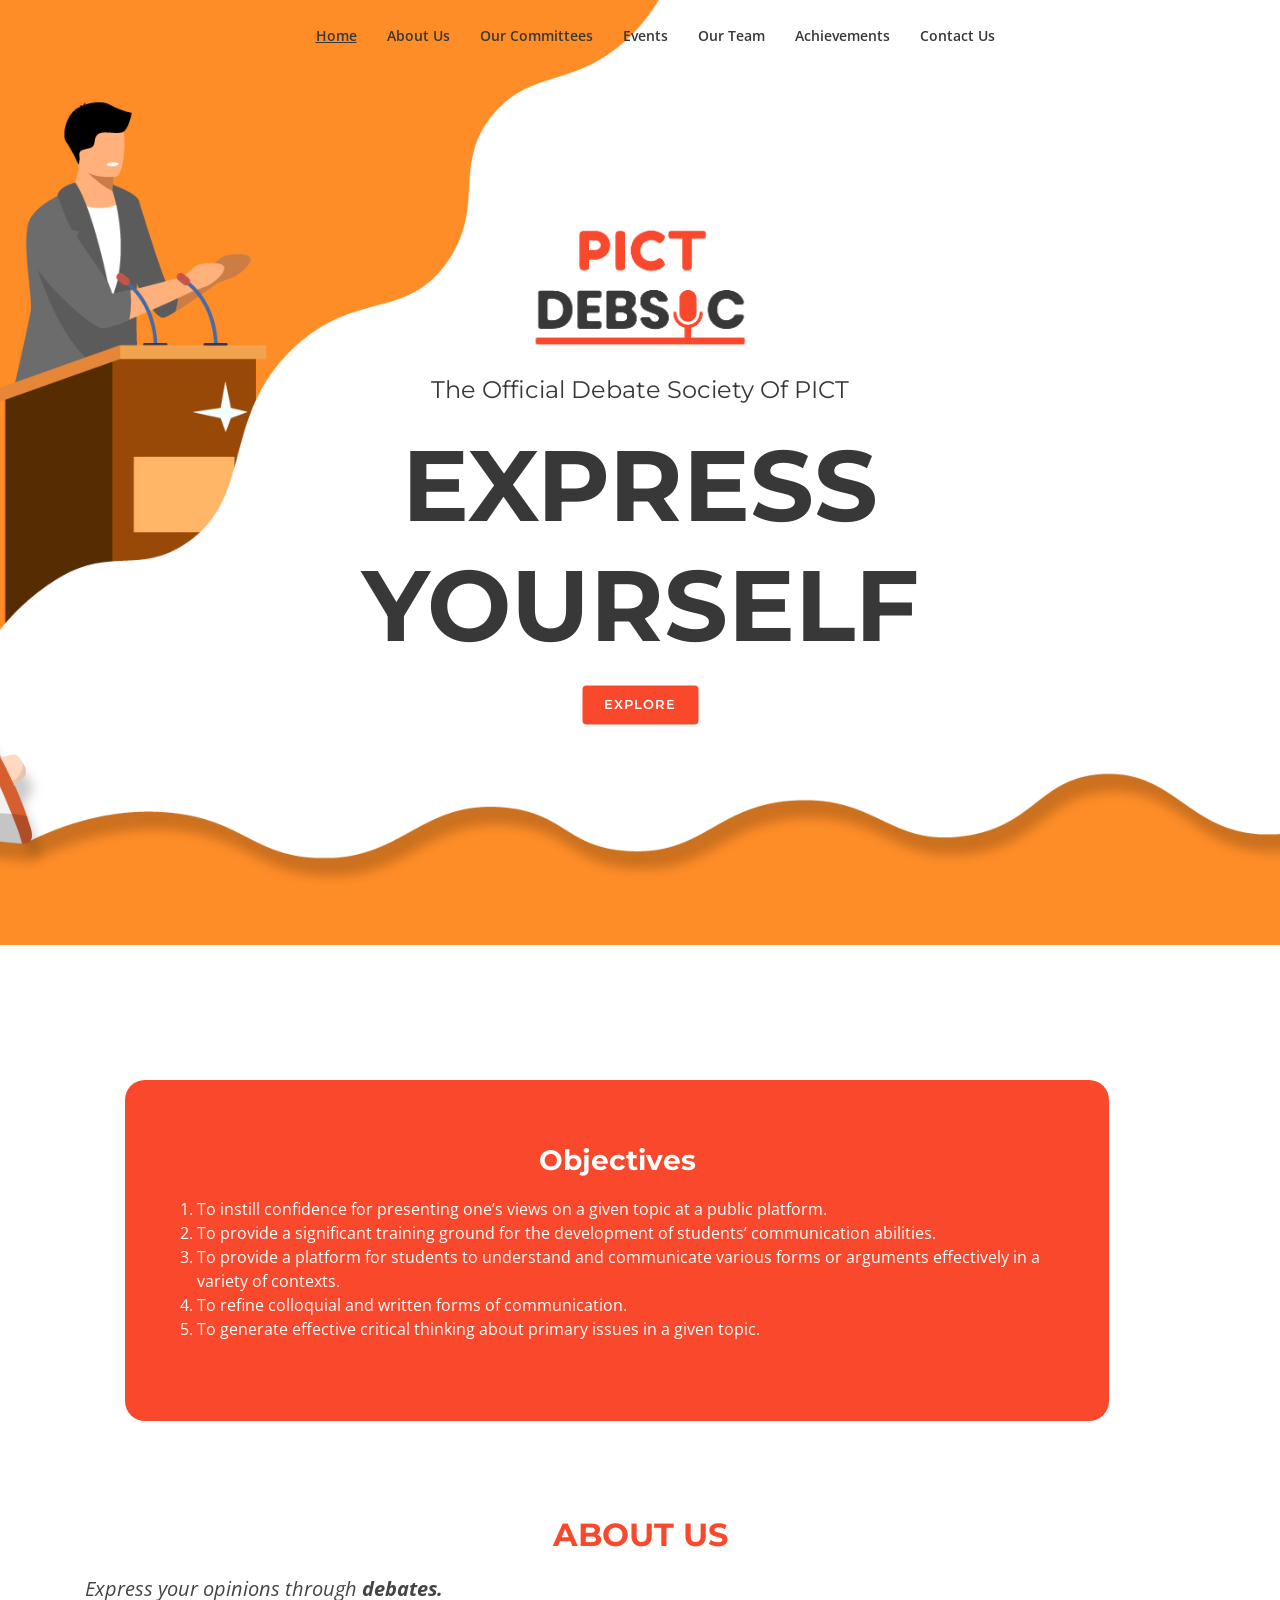
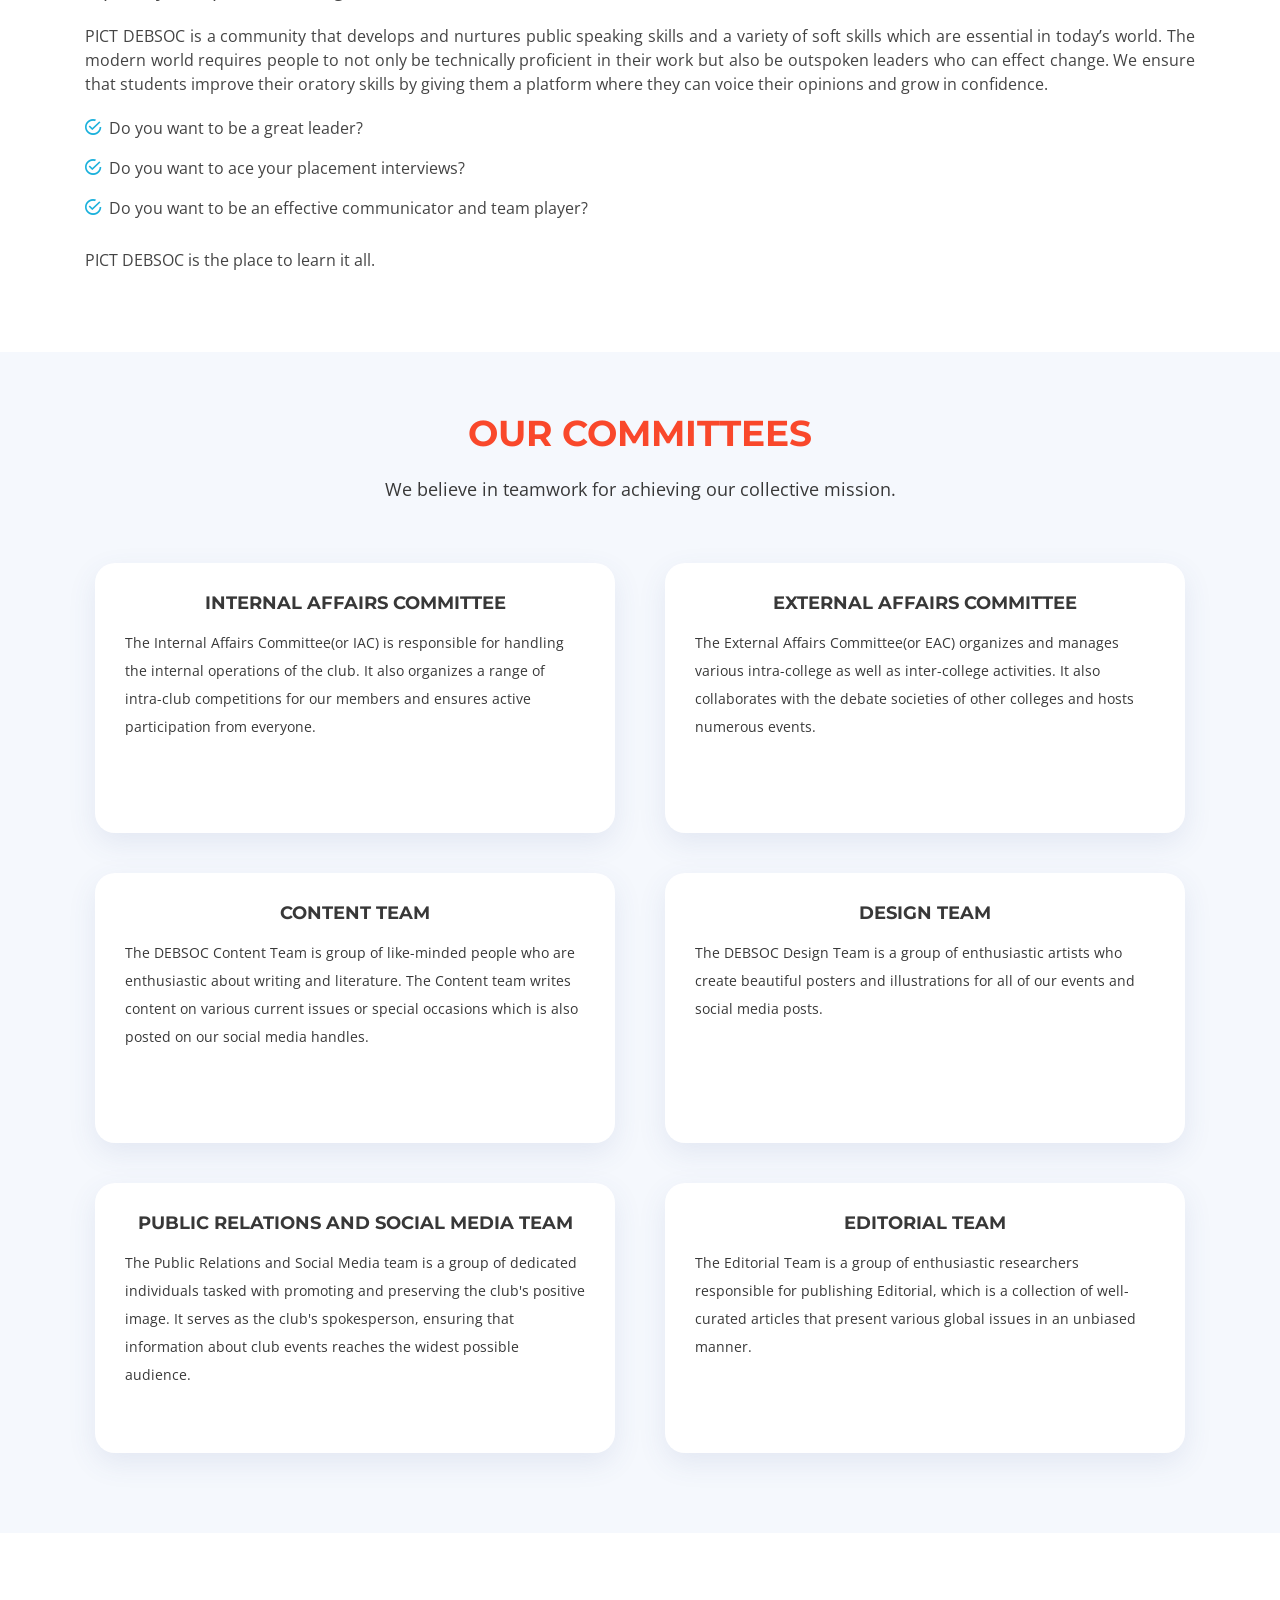
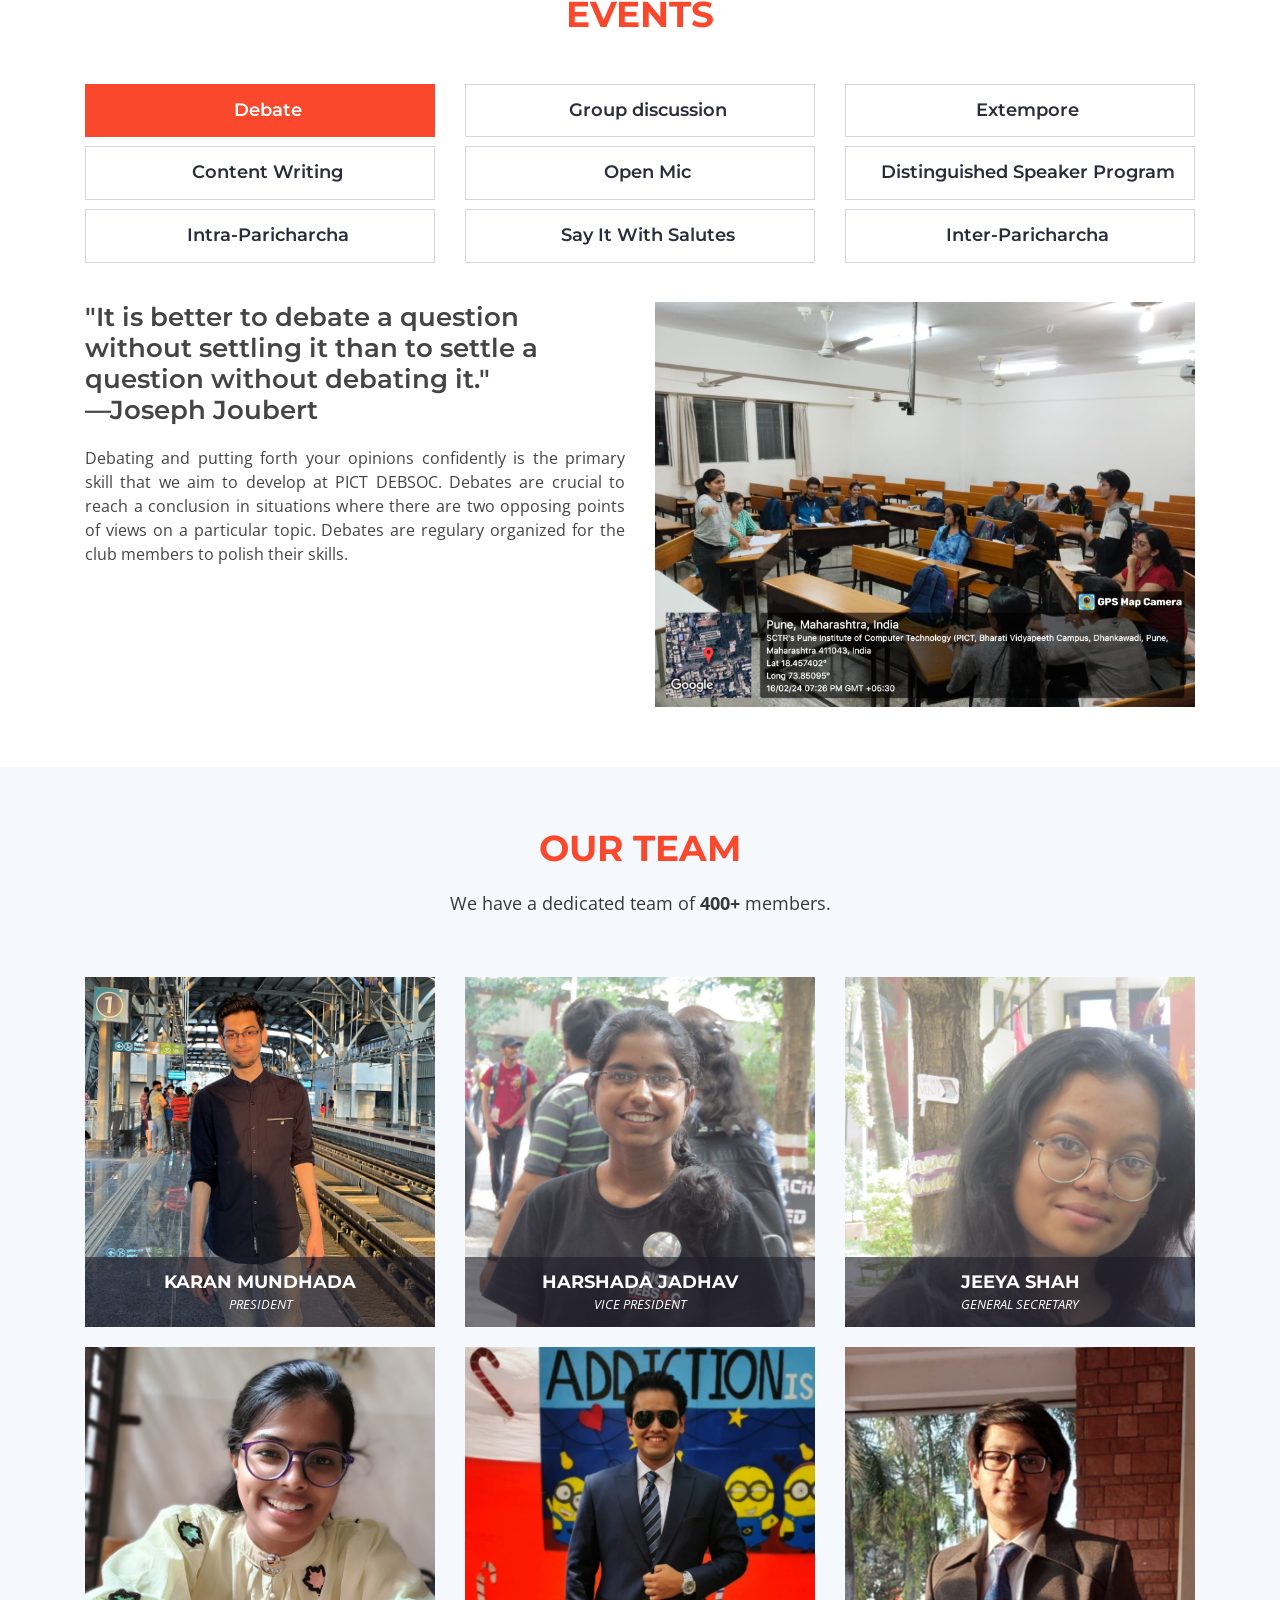
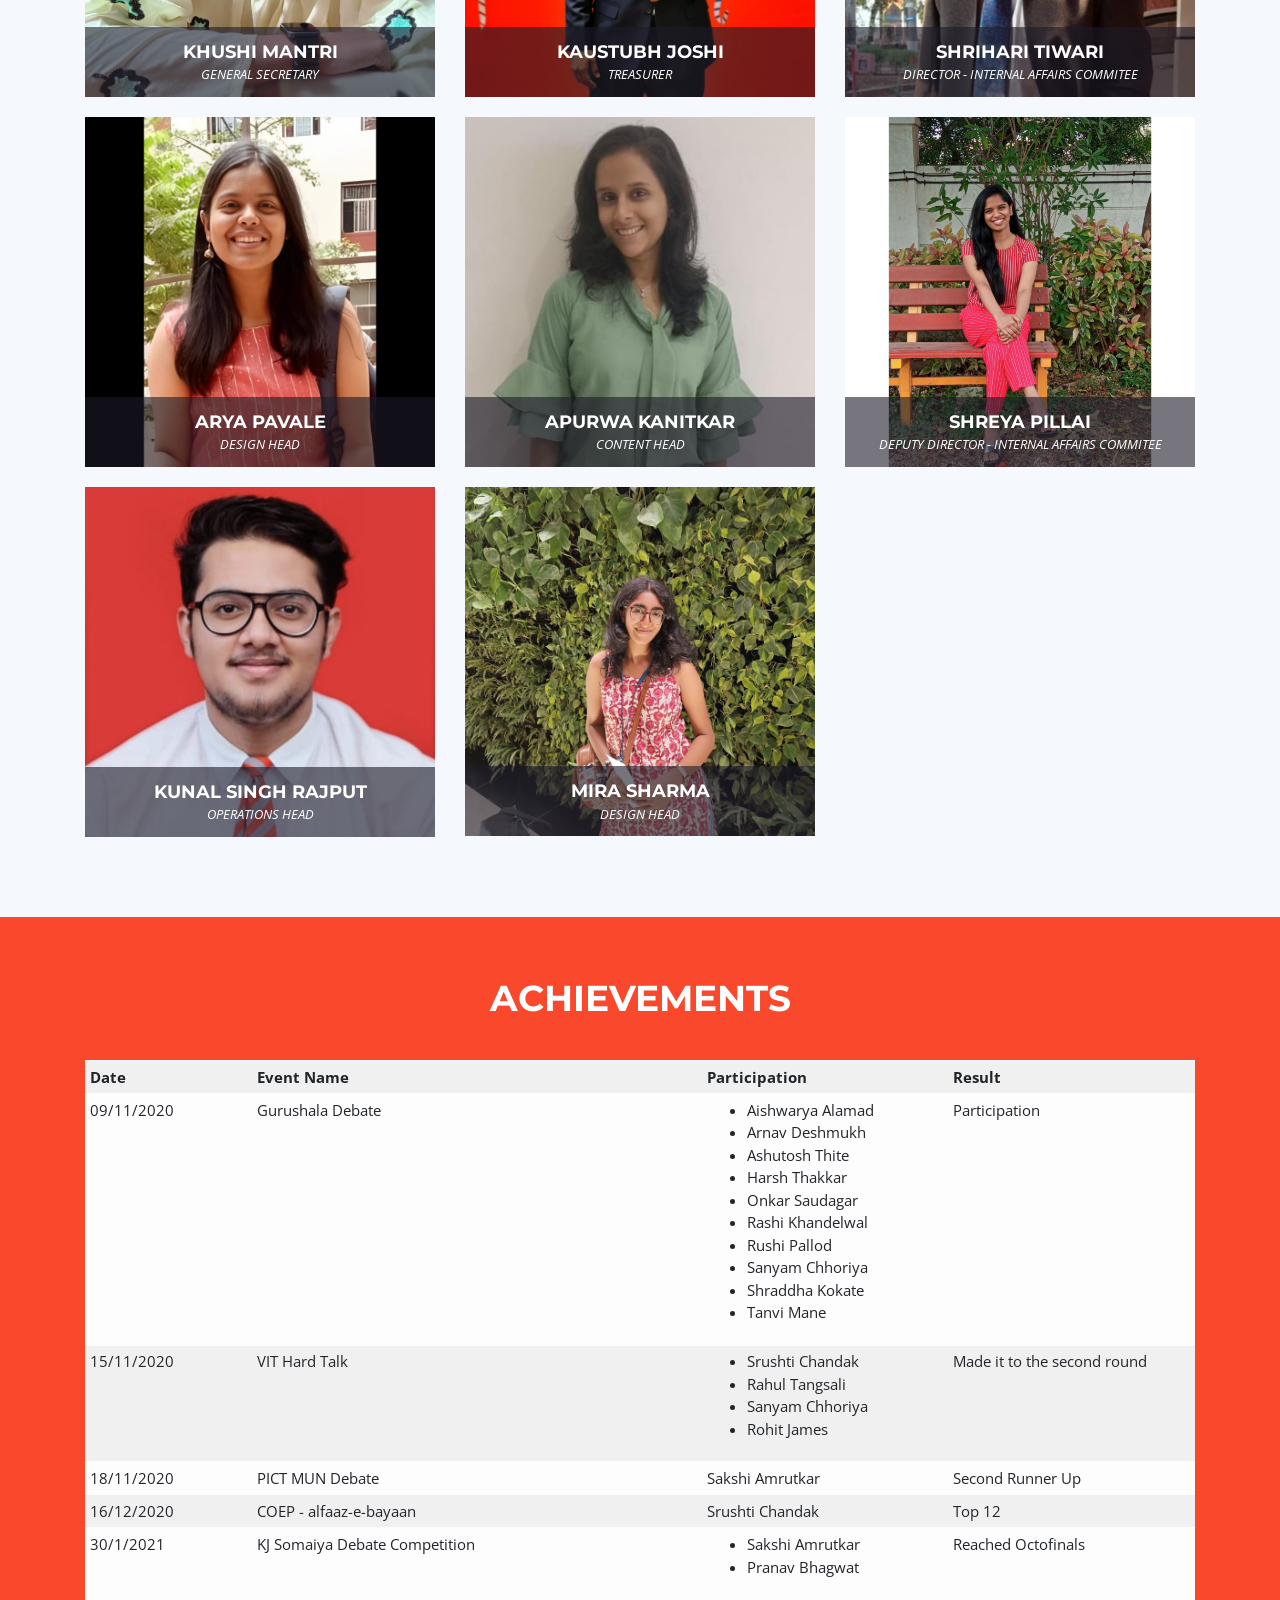
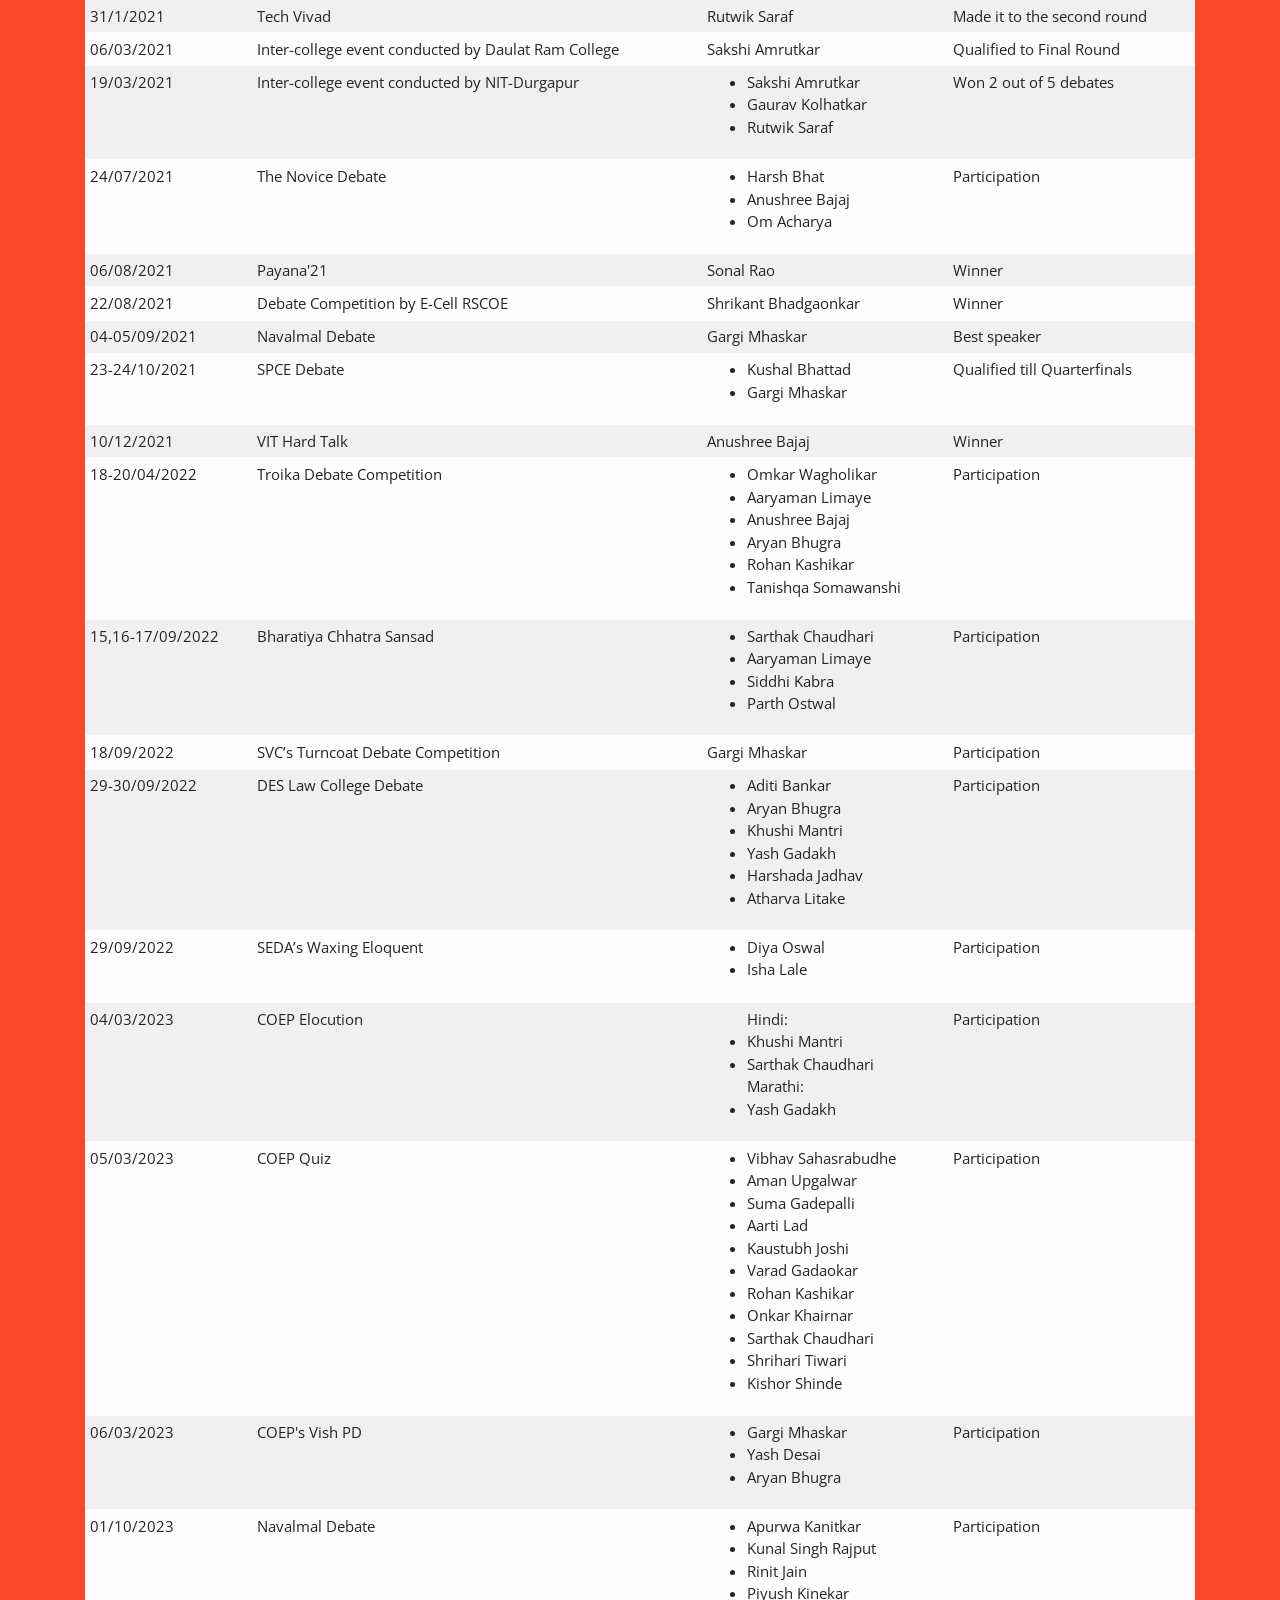
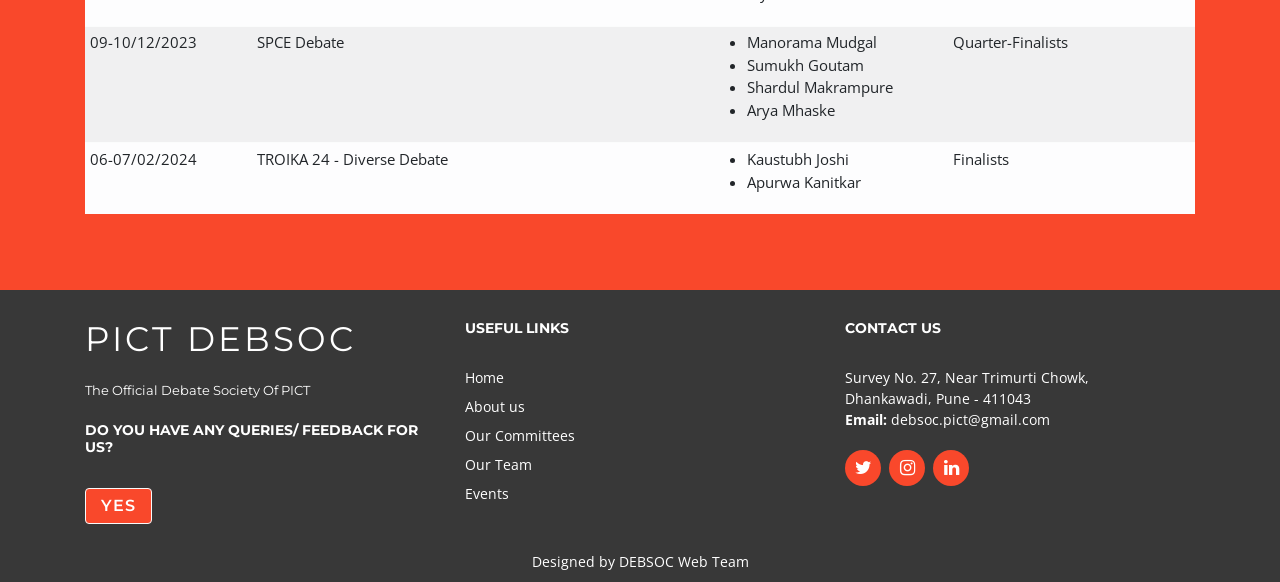
==== commit 50267f81: "Update index.html" ====
--- a/index.html
+++ b/index.html
@@ -298,7 +298,7 @@
                 </p>
               </div>
               <div class="col-lg-6 order-1 order-lg-2 text-center">
-                <img src="assets/img/ol_debate.JPG" alt="" class="img-fluid">
+                <img src="assets/img/Events/Debate2024.jpeg" alt="" class="img-fluid">
               </div>
             </div>
           </div>
@@ -314,7 +314,7 @@
                 </p>
               </div>
               <div class="col-lg-6 order-1 order-lg-2 text-center">
-                <img src="assets/img/gd.jpeg" alt="" class="img-fluid">
+                <img src="assets/img/Events/GD2024.jpeg" alt="" class="img-fluid">
               </div>
             </div>
           </div>
@@ -347,7 +347,7 @@
                 </p>
               </div>
               <div class="col-lg-6 order-1 order-lg-2 text-center">
-                <img src="assets/img/sid.jpeg" alt="" class="img-fluid">
+                <img src="assets/img/Events/Content2024.jpeg" alt="" class="img-fluid">
               </div>
             </div>
           </div>
@@ -439,7 +439,7 @@
                 </p>
               </div>
               <div class="col-lg-6 order-1 order-lg-2 text-center">
-                <img src="assets/img/paricharcha.jpeg" alt="" class="img-fluid">
+                <img src="assets/img/Events/Inter2024.jpeg" alt="" class="img-fluid">
               </div>
             </div>
           </div>
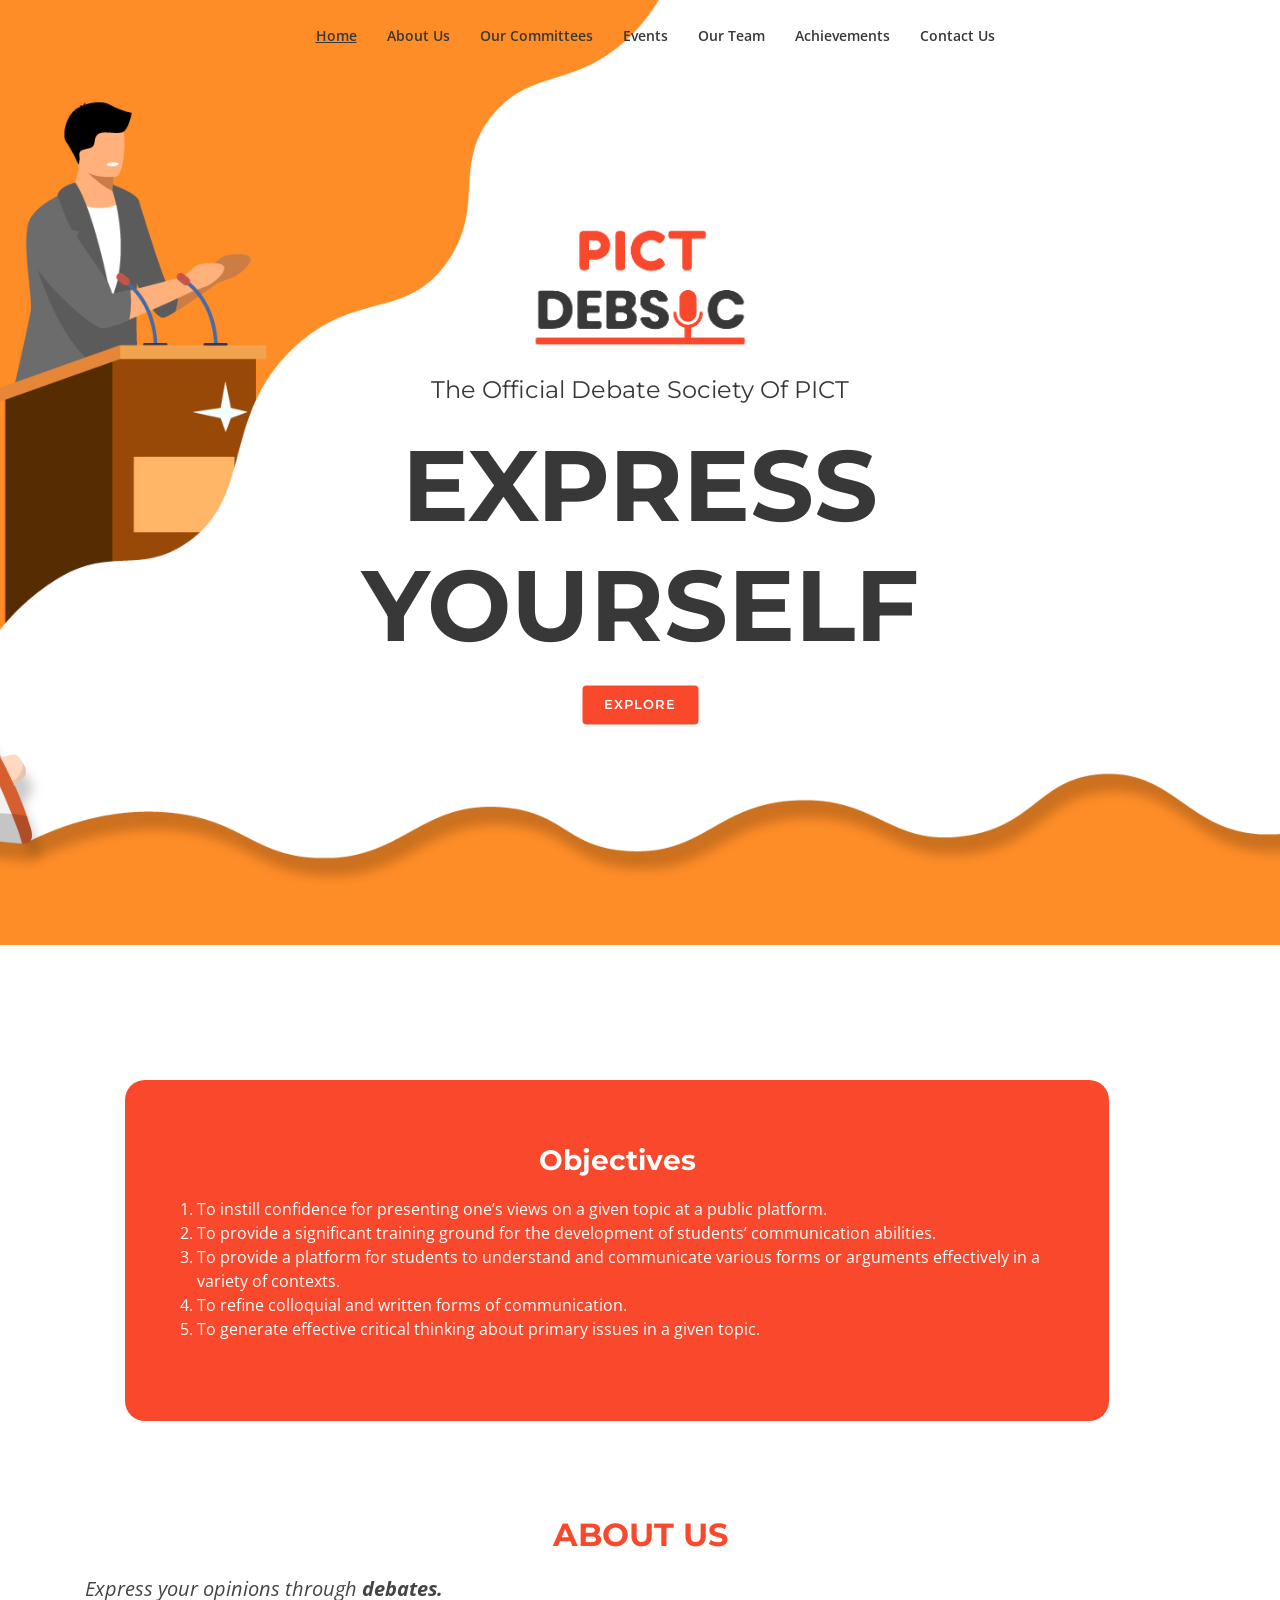
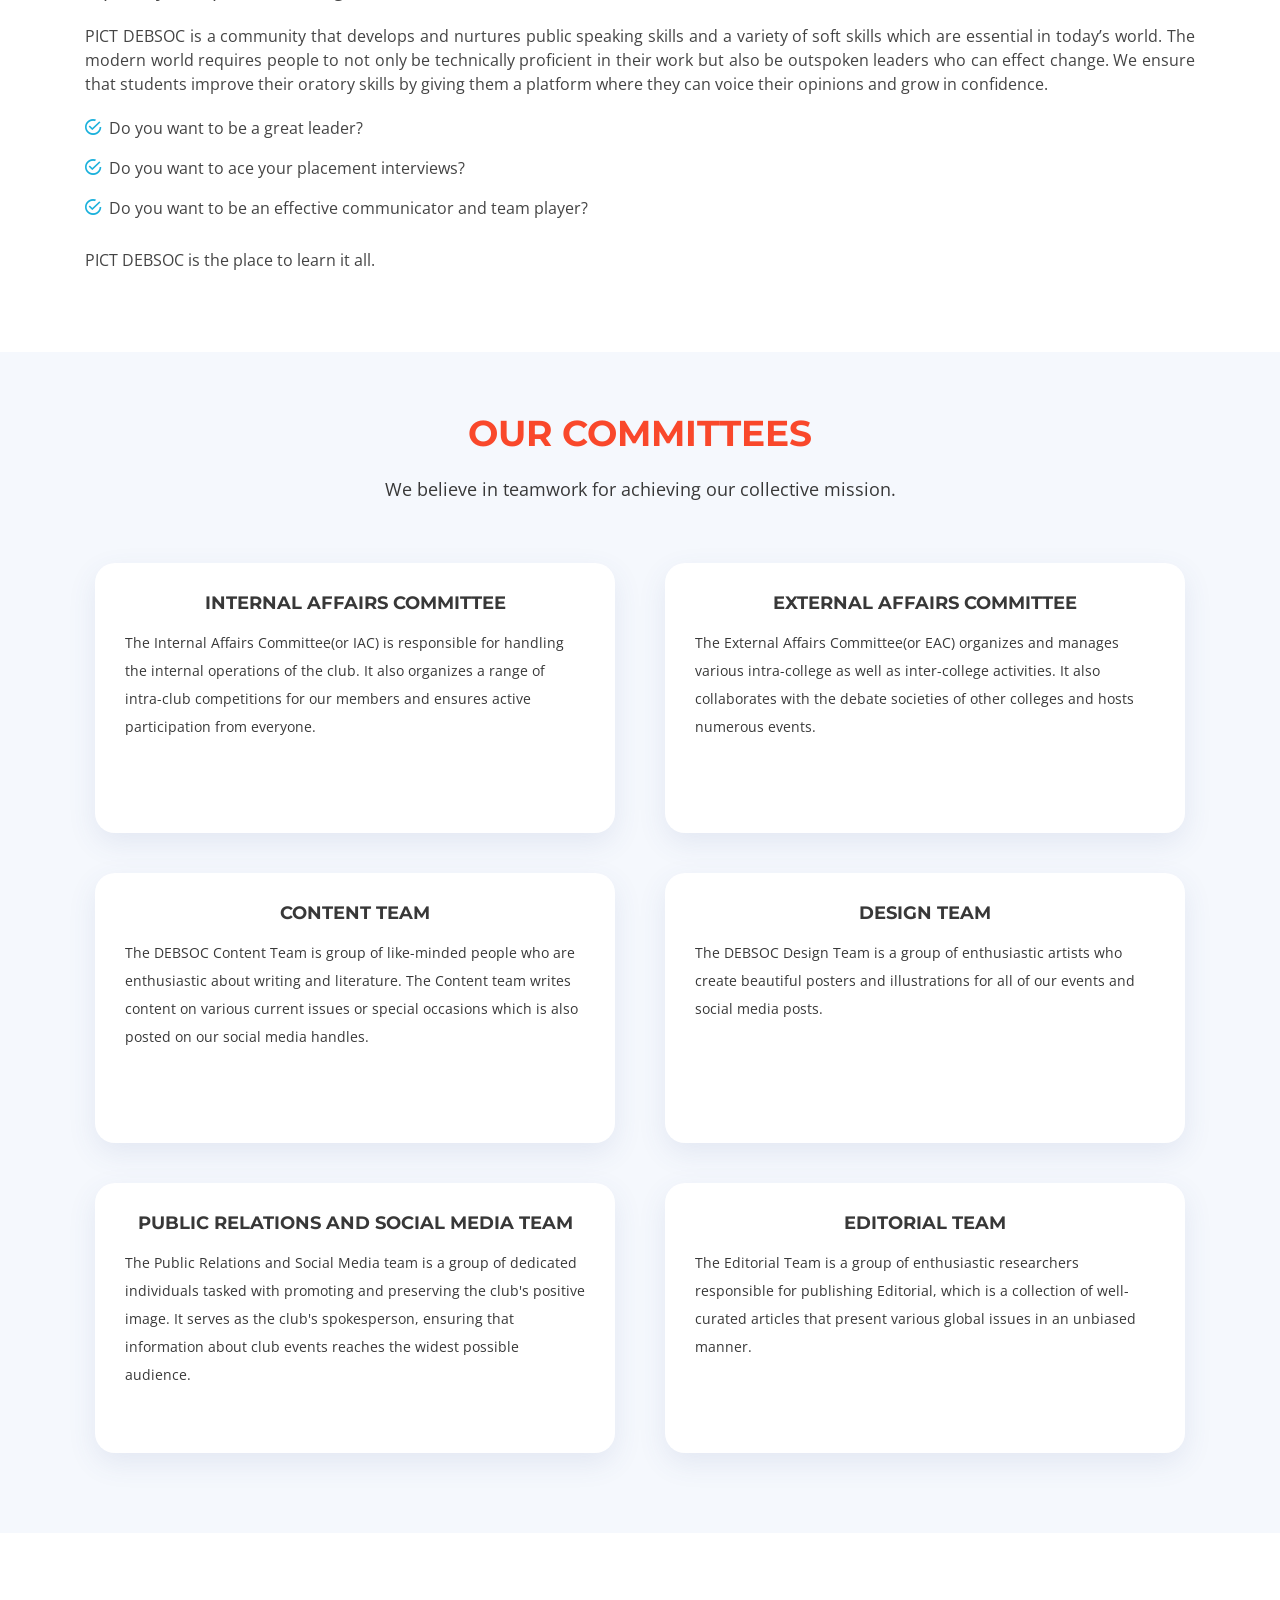
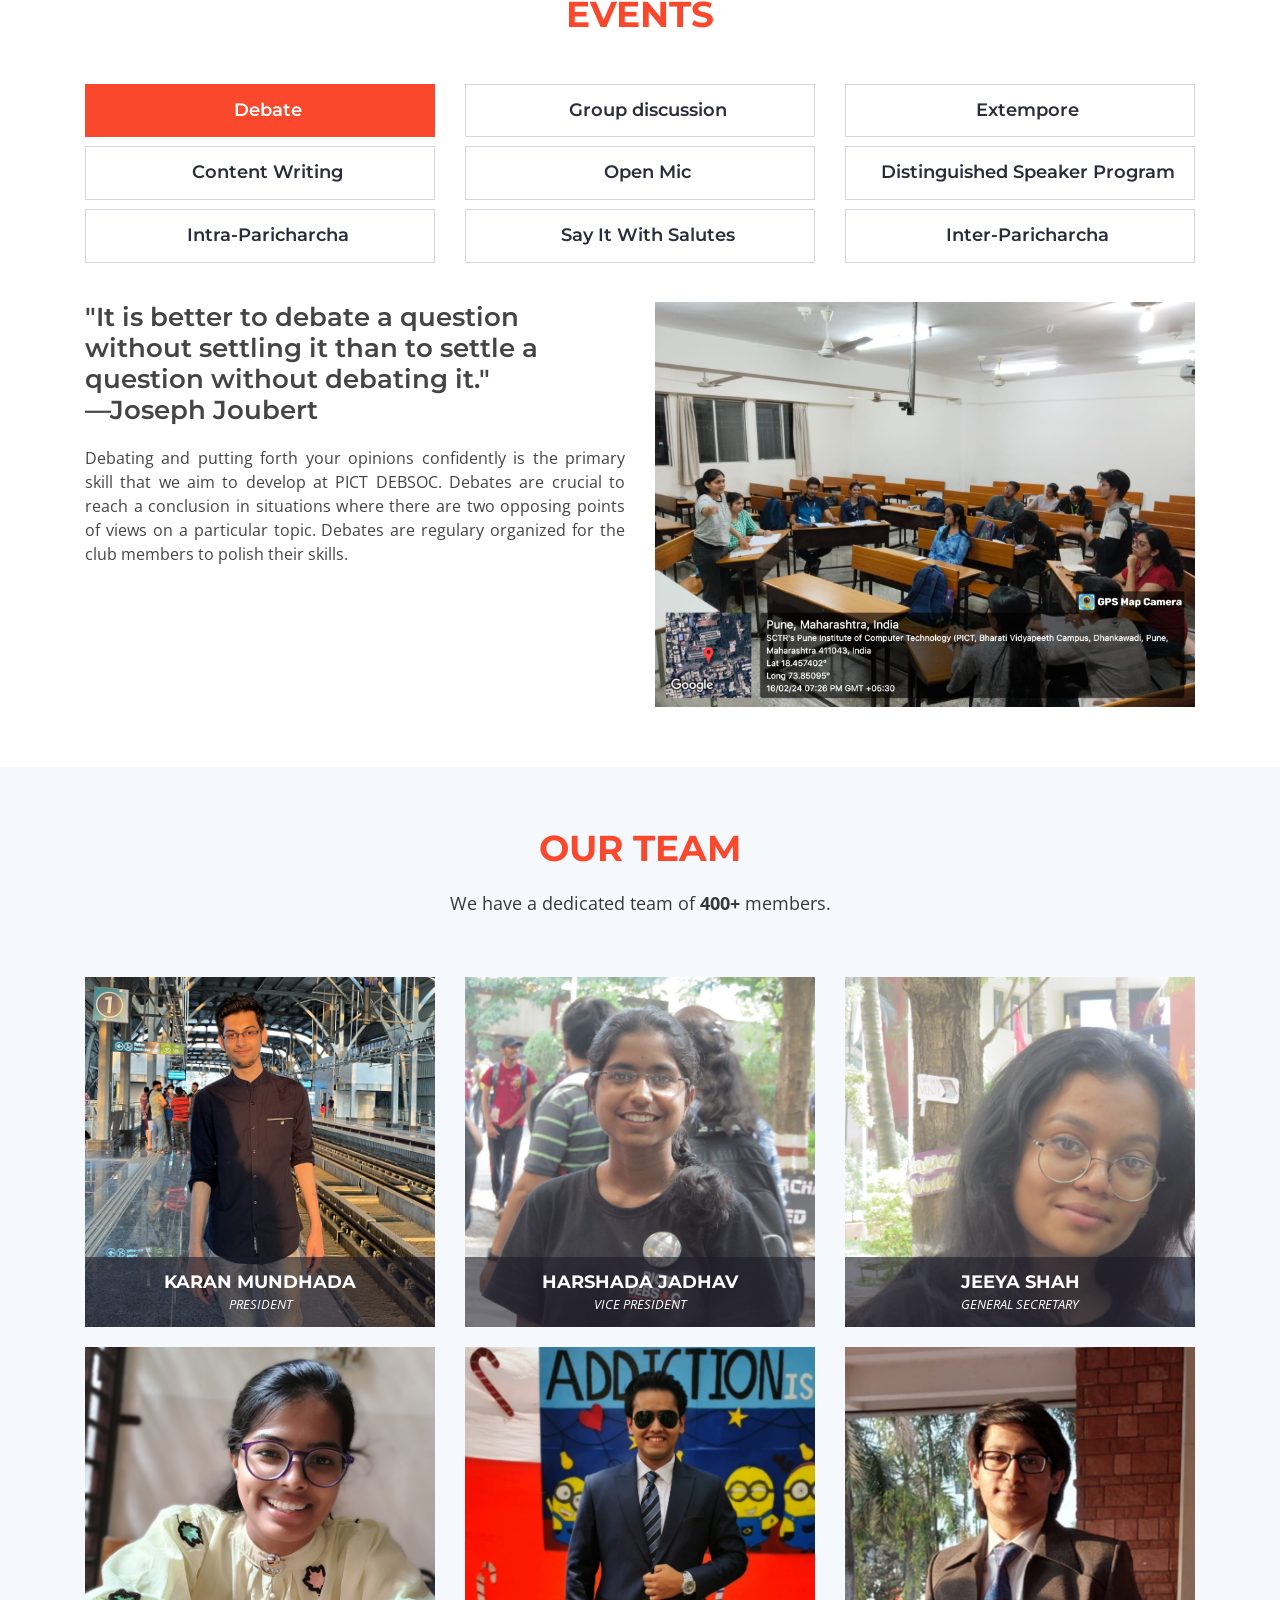
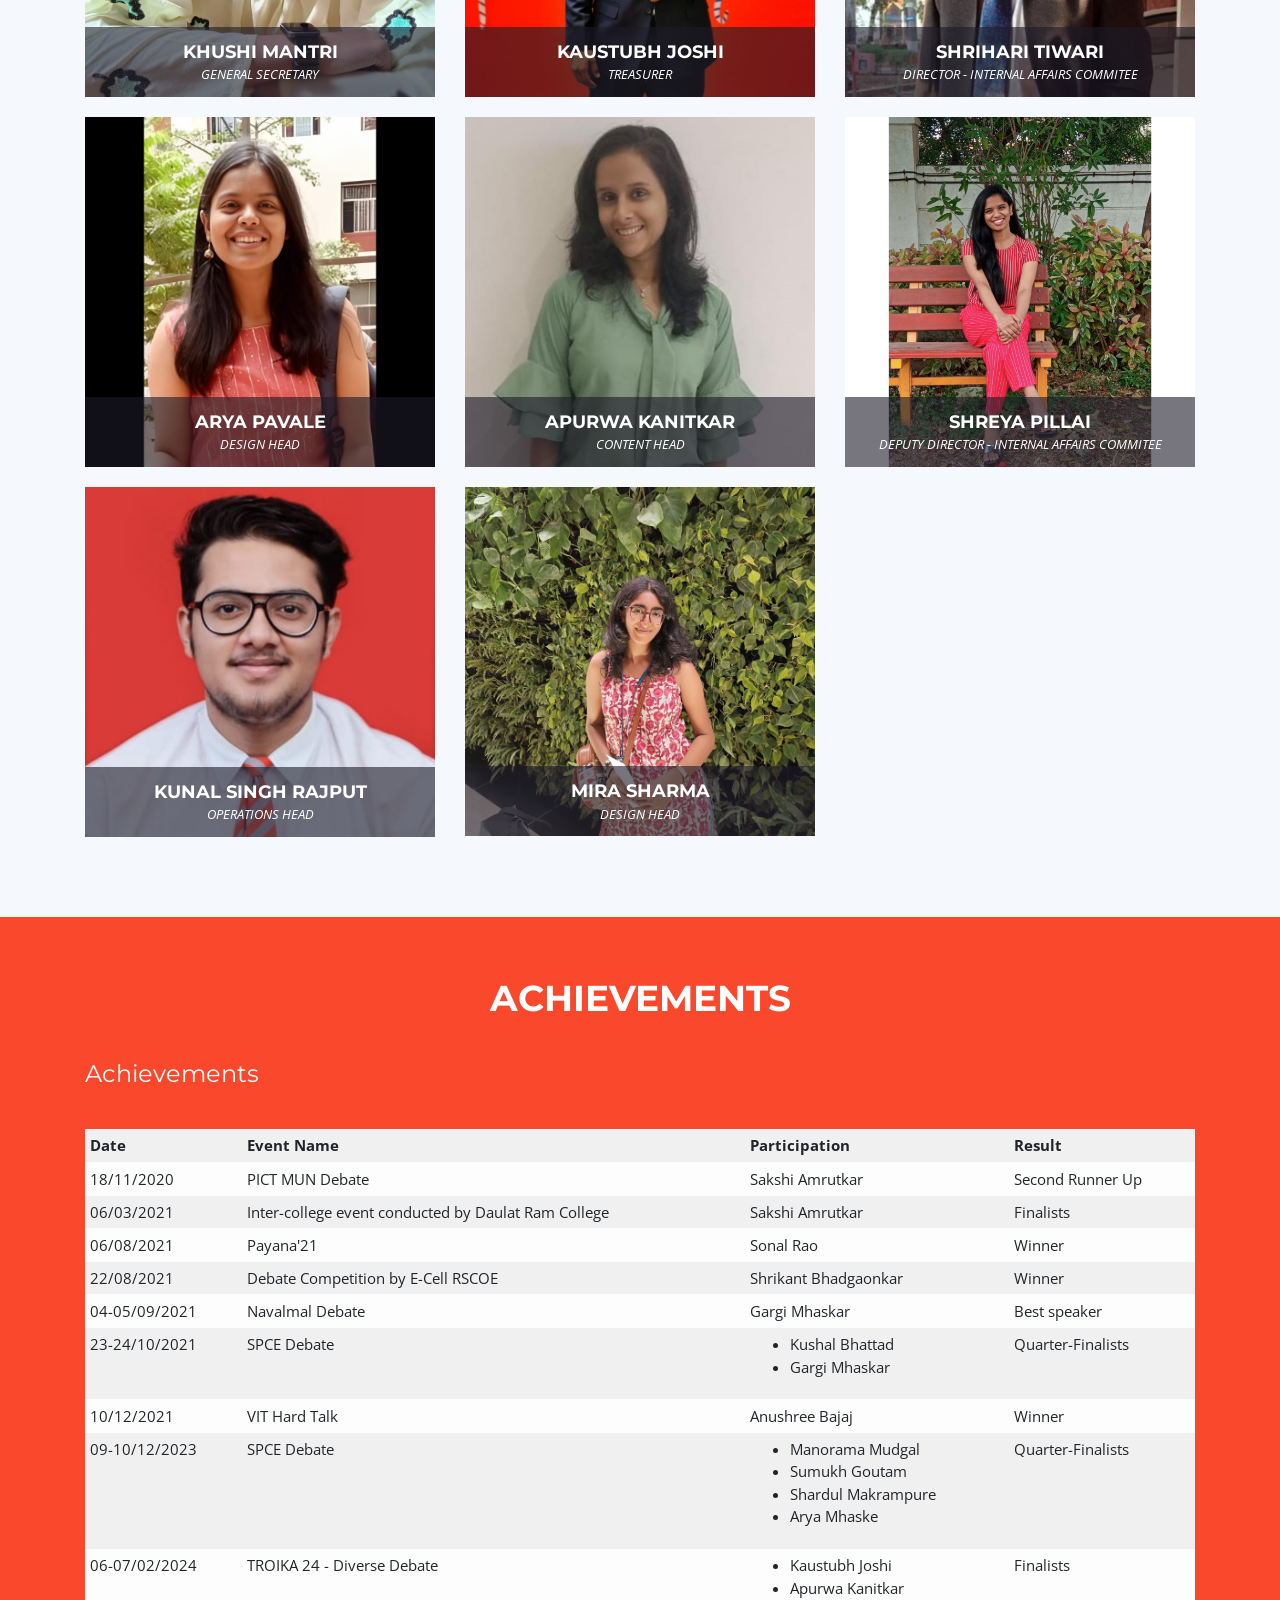
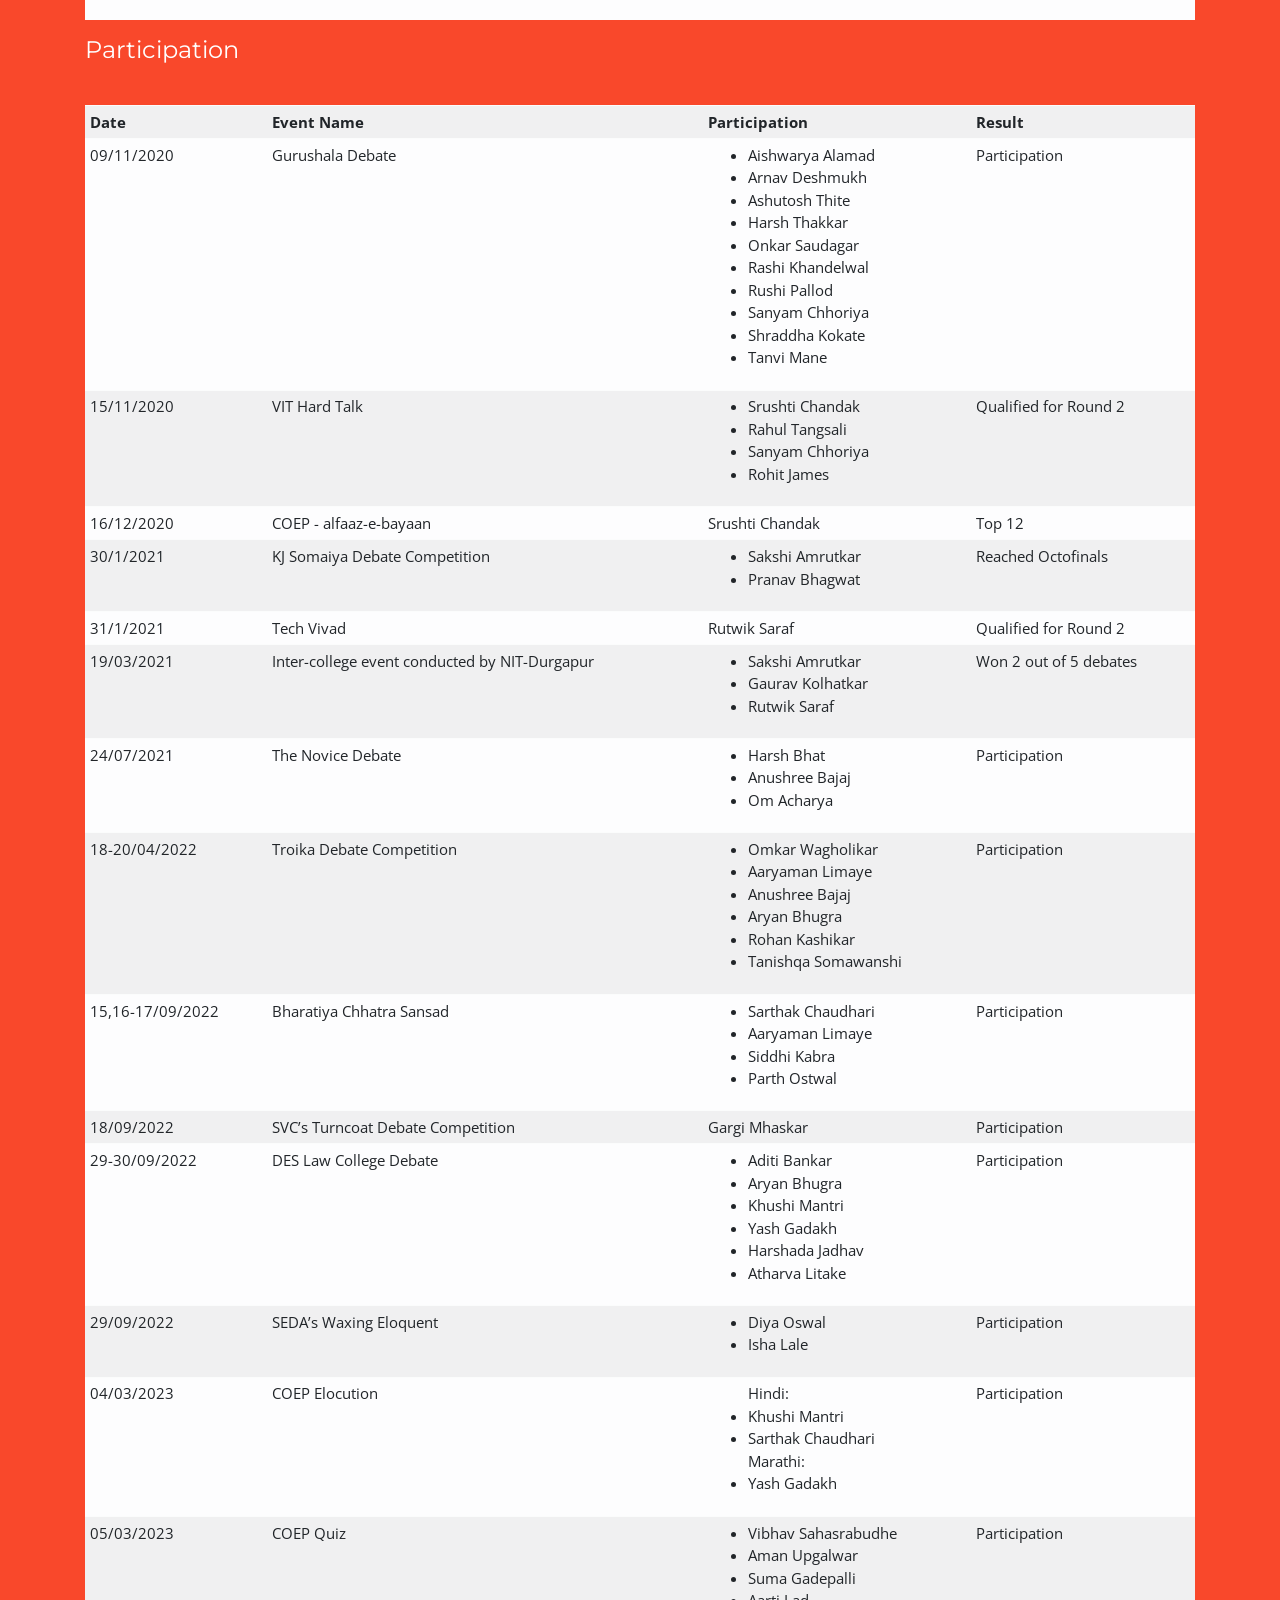
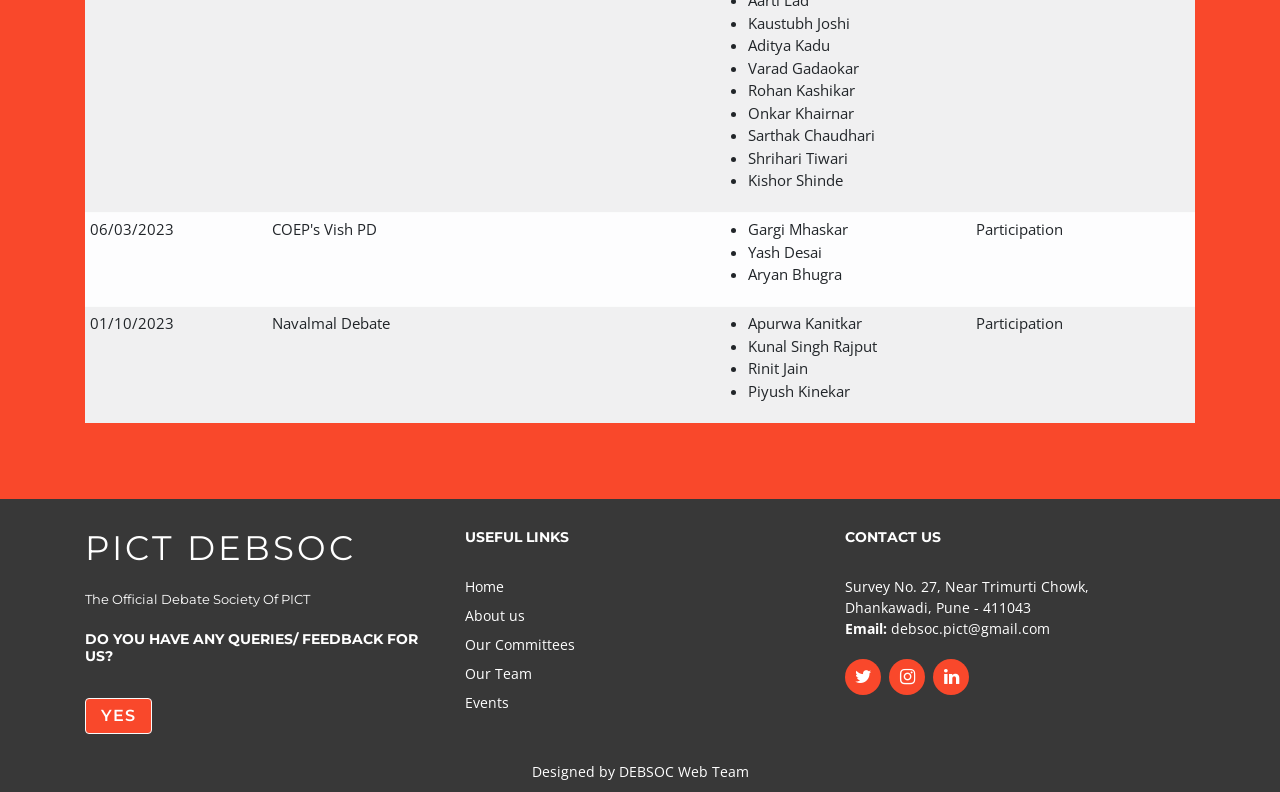
==== commit 944cebf4: "Update index.html" ====
--- a/index.html
+++ b/index.html
@@ -329,7 +329,7 @@
                 </p>
               </div>
               <div class="col-lg-6 order-1 order-lg-2 text-center">
-                <img src="assets/img/extempore.jpeg" alt="" class="img-fluid">
+                <img src="assets/img/Events/Extempore2024.jpeg" alt="" class="img-fluid">
               </div>
             </div>
           </div>
@@ -746,6 +746,8 @@
           <h3 style="color: white;">ACHIEVEMENTS</h3>
         </header>
 
+        <h4 style="color: white;">Achievements</h4>
+
         <table id="qclub-table" class="table table-light table-sm table-responsive table-striped">
           <tr>
             <th>
@@ -761,6 +763,144 @@
               Result
             </th>
           </tr>
+          
+          <tr>
+            <td>
+              18/11/2020
+            </td>
+            <td>PICT MUN Debate</td>
+            <td>
+              Sakshi Amrutkar
+            </td>
+            <td>
+              Second Runner Up
+            </td>
+          </tr>
+          <tr>
+            <td>
+              06/03/2021
+            </td>
+            <td>Inter-college event conducted by Daulat Ram College
+            </td>
+            <td>
+              Sakshi Amrutkar
+            </td>
+            <td>
+              Finalists
+            </td>
+          </tr>
+          <tr>
+            <td>
+              06/08/2021
+            </td>
+            <td>Payana'21
+            </td>
+            <td>
+              Sonal Rao
+            </td>
+            <td>
+              Winner
+            </td>
+          </tr>
+          <tr>
+            <td>
+              22/08/2021
+            </td>
+            <td>Debate Competition by E-Cell RSCOE
+            </td>
+            <td>
+              Shrikant Bhadgaonkar
+            </td>
+            <td>
+              Winner
+            </td>
+          </tr>
+          <tr>
+            <td>
+              04-05/09/2021
+            </td>
+            <td>Navalmal Debate
+            </td>
+            <td>
+              Gargi Mhaskar
+            </td>
+            <td>
+              Best speaker
+            </td>
+          </tr>
+          <tr>
+            <td>
+              23-24/10/2021
+            </td>
+            <td>SPCE Debate
+            </td>
+            <td>
+              <ul>
+                <li>Kushal Bhattad</li>
+                <li>Gargi Mhaskar</li>
+              </ul>
+            </td>
+            <td>
+              Quarter-Finalists
+            </td>
+          </tr>
+          <tr>
+            <td>
+              10/12/2021
+            </td>
+            <td>VIT Hard Talk
+            </td>
+            <td>
+              Anushree Bajaj
+            </td>
+            <td>
+              Winner
+            </td>
+          </tr>
+          <tr>
+            <td>09-10/12/2023</td>
+            <td>SPCE Debate</td>
+            <td>
+              <ul>
+                <li>Manorama Mudgal</li>
+                <li>Sumukh Goutam</li>
+                <li>Shardul Makrampure</li>
+                <li>Arya Mhaske</li>
+              </ul>
+            </td>
+            <td>Quarter-Finalists</td>
+          </tr>   
+          <tr>
+            <td>06-07/02/2024</td>
+            <td>TROIKA 24 - Diverse Debate</td>
+            <td>
+              <ul>
+                <li>Kaustubh Joshi</li>
+                <li>Apurwa Kanitkar</li>
+              </ul>
+            </td>
+            <td>Finalists</td>
+          </tr>    
+
+        </table>
+
+        <h4 style="color: white;">Participation</h4>
+
+        <table id="qclub-table" class="table table-light table-sm table-responsive table-striped">
+          <tr>
+            <th>
+              Date
+            </th>
+            <th>
+              Event Name
+            </th>
+            <th>
+              Participation
+            </th>
+            <th>
+              Result
+            </th>
+          </tr>
           <tr>
             <td>
               09/11/2020
@@ -798,21 +938,10 @@
               </ul>
             </td>
             <td>
-              Made it to the second round
-            </td>
-          </tr>
-          <tr>
-            <td>
-              18/11/2020
-            </td>
-            <td>PICT MUN Debate</td>
-            <td>
-              Sakshi Amrutkar
-            </td>
-            <td>
-              Second Runner Up
-            </td>
-          </tr>
+              Qualified for Round 2
+            </td>
+          </tr>
+          
 
           <tr>
             <td>
@@ -857,22 +986,10 @@
               Rutwik Saraf
             </td>
             <td>
-              Made it to the second round
-            </td>
-          </tr>
-          <tr>
-            <td>
-              06/03/2021
-            </td>
-            <td>Inter-college event conducted by Daulat Ram College
-            </td>
-            <td>
-              Sakshi Amrutkar
-            </td>
-            <td>
-              Qualified to Final Round
-            </td>
-          </tr>
+              Qualified for Round 2
+            </td>
+          </tr>
+          
           <tr>
             <td>
               19/03/2021
@@ -907,74 +1024,9 @@
               Participation
             </td>
           </tr>
-          <tr>
-            <td>
-              06/08/2021
-            </td>
-            <td>Payana'21
-            </td>
-            <td>
-              Sonal Rao
-            </td>
-            <td>
-              Winner
-            </td>
-          </tr>
-          <tr>
-            <td>
-              22/08/2021
-            </td>
-            <td>Debate Competition by E-Cell RSCOE
-            </td>
-            <td>
-              Shrikant Bhadgaonkar
-            </td>
-            <td>
-              Winner
-            </td>
-          </tr>
-          <tr>
-            <td>
-              04-05/09/2021
-            </td>
-            <td>Navalmal Debate
-            </td>
-            <td>
-              Gargi Mhaskar
-            </td>
-            <td>
-              Best speaker
-            </td>
-          </tr>
-          <tr>
-            <td>
-              23-24/10/2021
-            </td>
-            <td>SPCE Debate
-            </td>
-            <td>
-              <ul>
-                <li>Kushal Bhattad</li>
-                <li>Gargi Mhaskar</li>
-              </ul>
-            </td>
-            <td>
-              Qualified till Quarterfinals
-            </td>
-          </tr>
-          <tr>
-            <td>
-              10/12/2021
-            </td>
-            <td>VIT Hard Talk
-            </td>
-            <td>
-              Anushree Bajaj
-            </td>
-            <td>
-              Winner
-            </td>
-          </tr>
+          
+          
+          
 
           <tr>
             <td>
@@ -1096,12 +1148,14 @@
                 <li>Suma Gadepalli</li>
                 <li>Aarti Lad</li>
                 <li>Kaustubh Joshi</li>
+                <li>Aditya Kadu</li>
                 <li>Varad Gadaokar</li>
                 <li>Rohan Kashikar</li>
                 <li>Onkar Khairnar</li>
                 <li>Sarthak Chaudhari</li>
                 <li>Shrihari Tiwari</li>
                 <li>Kishor Shinde</li>
+
               </ul>
             </td>
             <td>Participation</td>
@@ -1133,30 +1187,7 @@
             </td>
             <td>Participation</td>
           </tr>
-          <tr>
-            <td>09-10/12/2023</td>
-            <td>SPCE Debate</td>
-            <td>
-              <ul>
-                <li>Manorama Mudgal</li>
-                <li>Sumukh Goutam</li>
-                <li>Shardul Makrampure</li>
-                <li>Arya Mhaske</li>
-              </ul>
-            </td>
-            <td>Quarter-Finalists</td>
-          </tr>   
-          <tr>
-            <td>06-07/02/2024</td>
-            <td>TROIKA 24 - Diverse Debate</td>
-            <td>
-              <ul>
-                <li>Kaustubh Joshi</li>
-                <li>Apurwa Kanitkar</li>
-              </ul>
-            </td>
-            <td>Finalists</td>
-          </tr>        
+              
 
         </table>
 
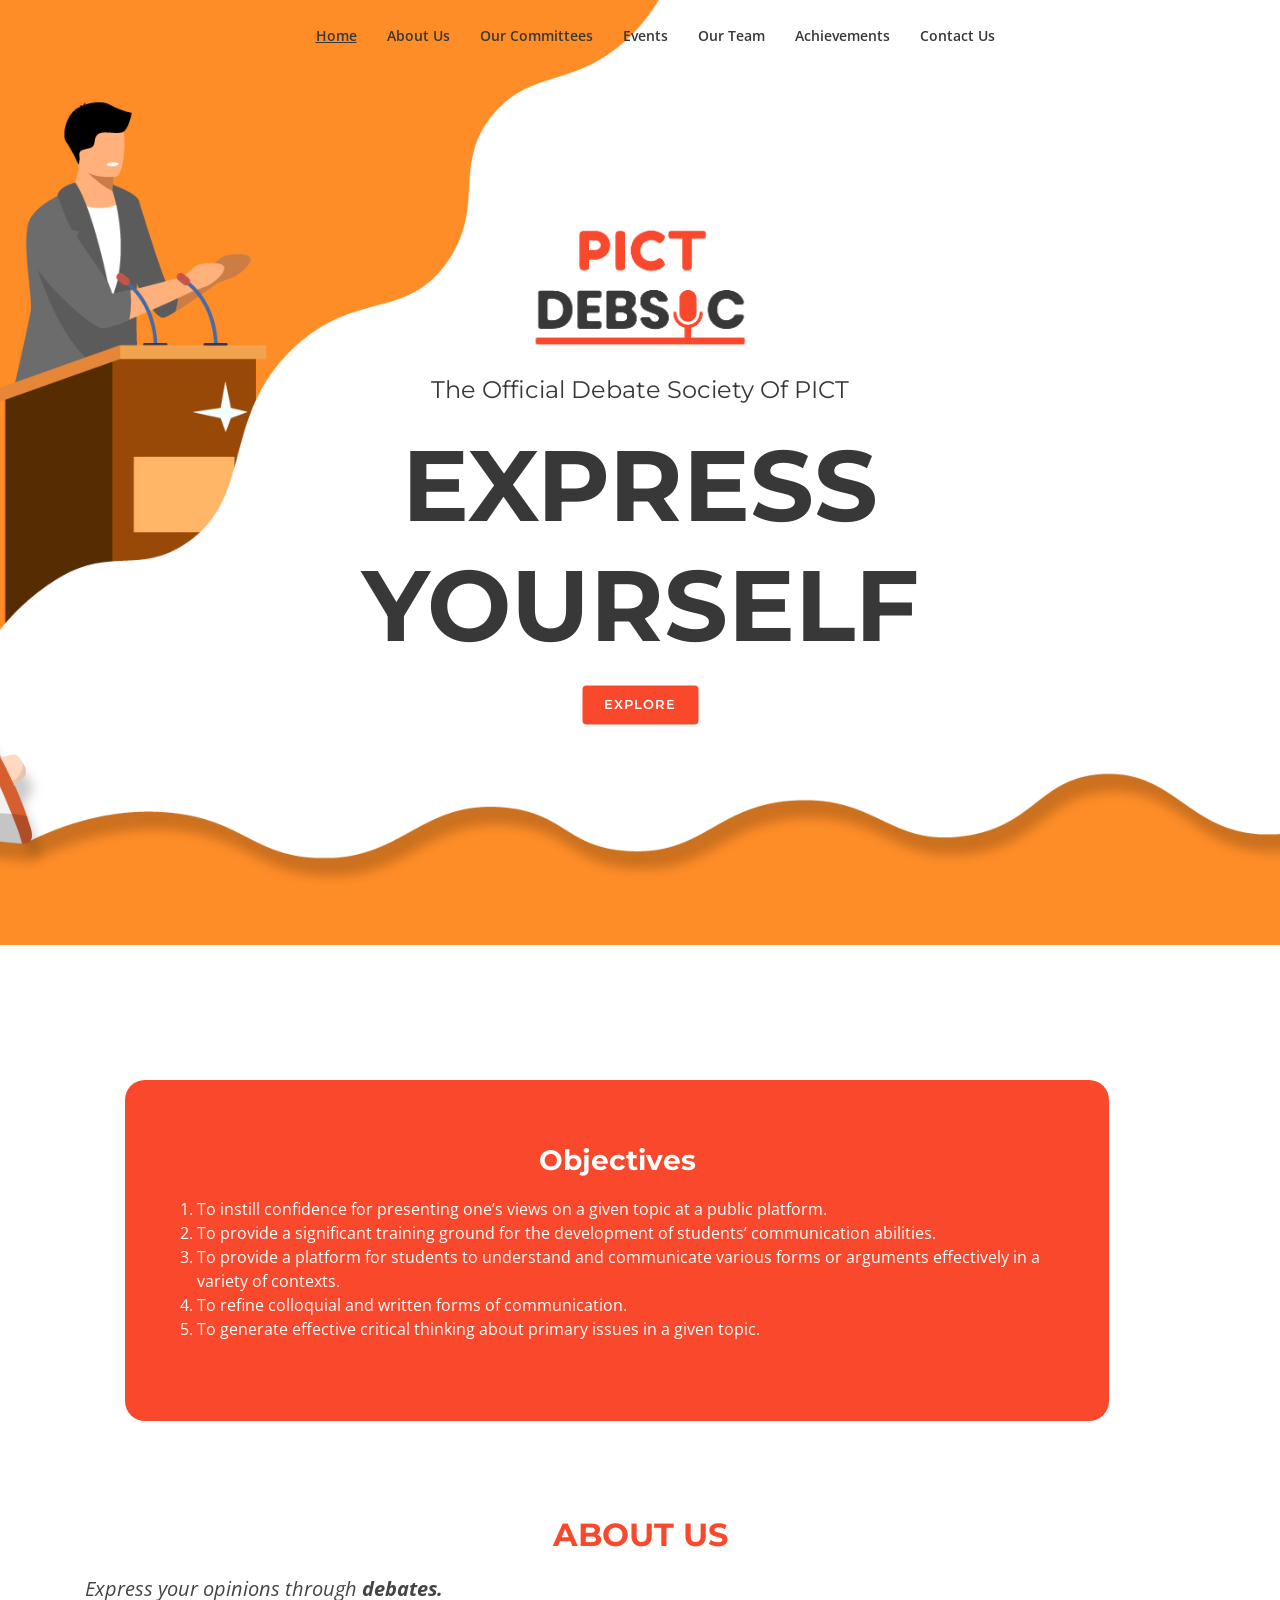
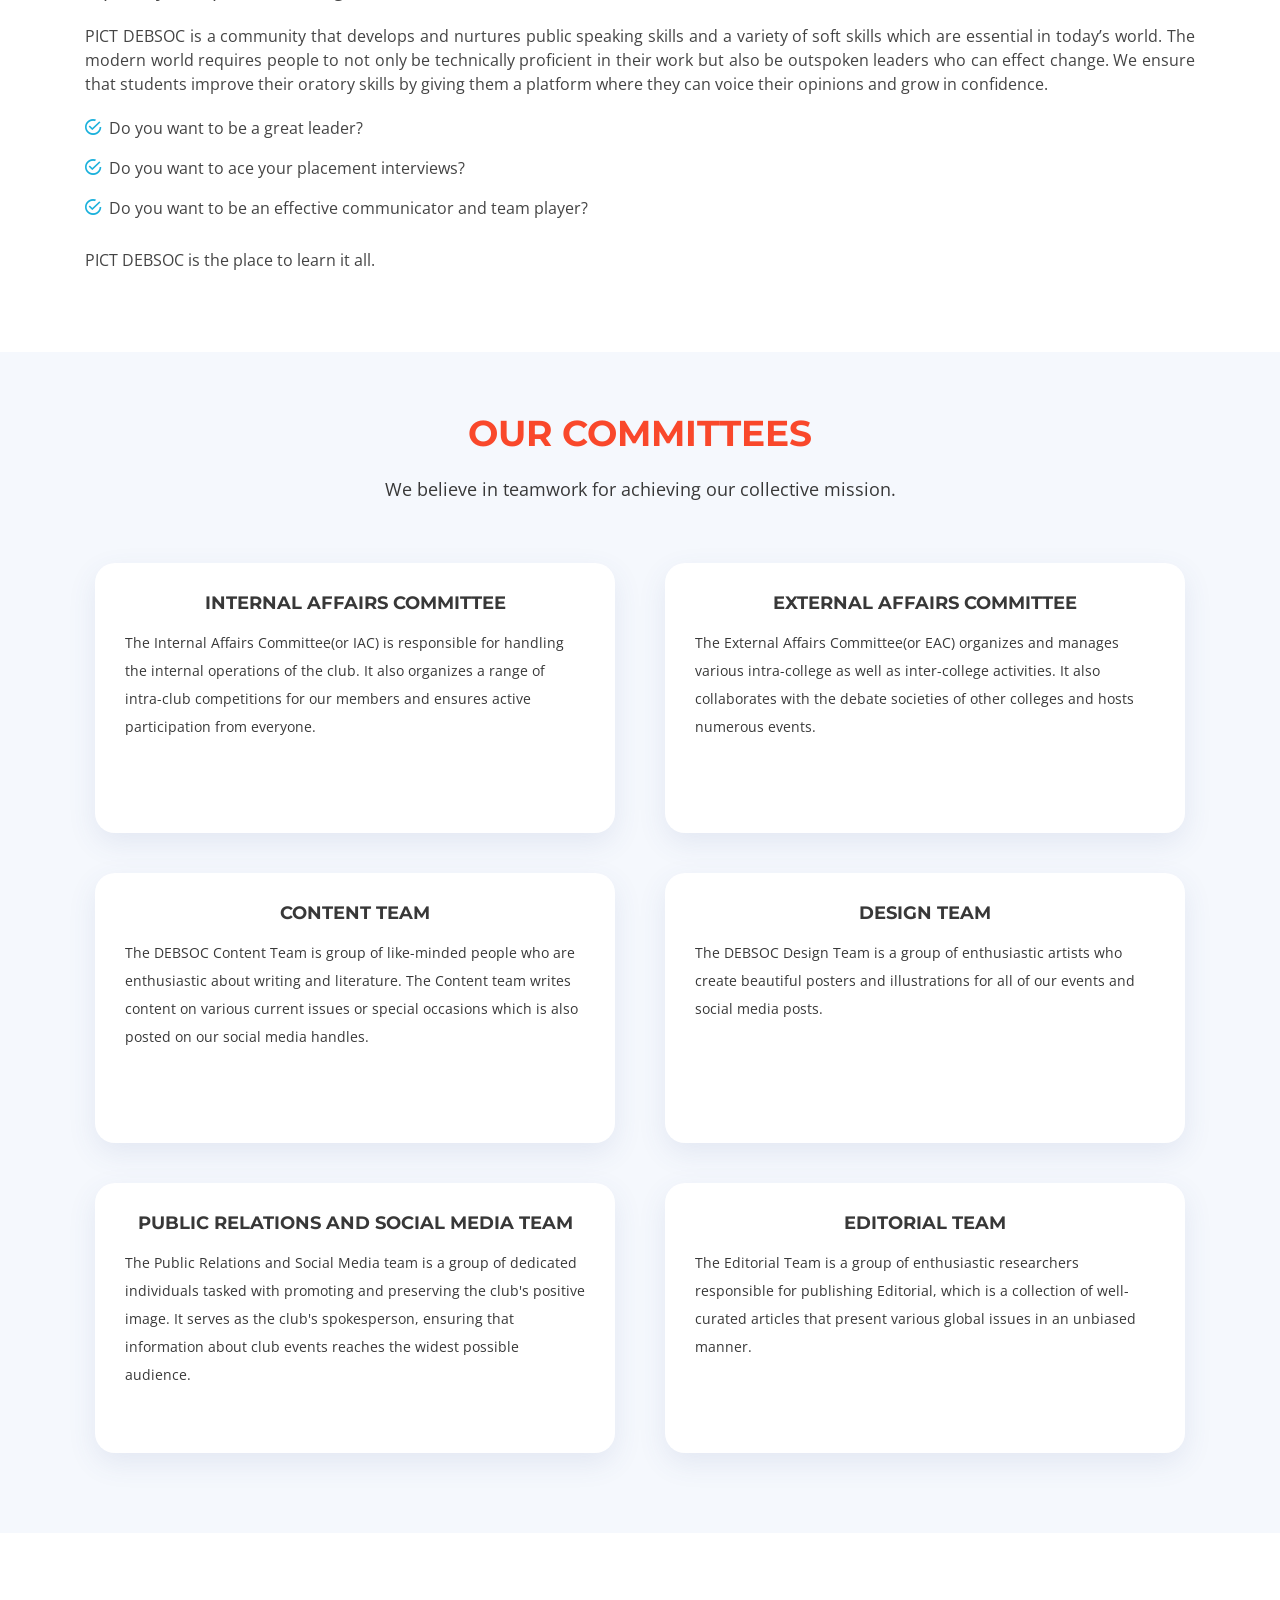
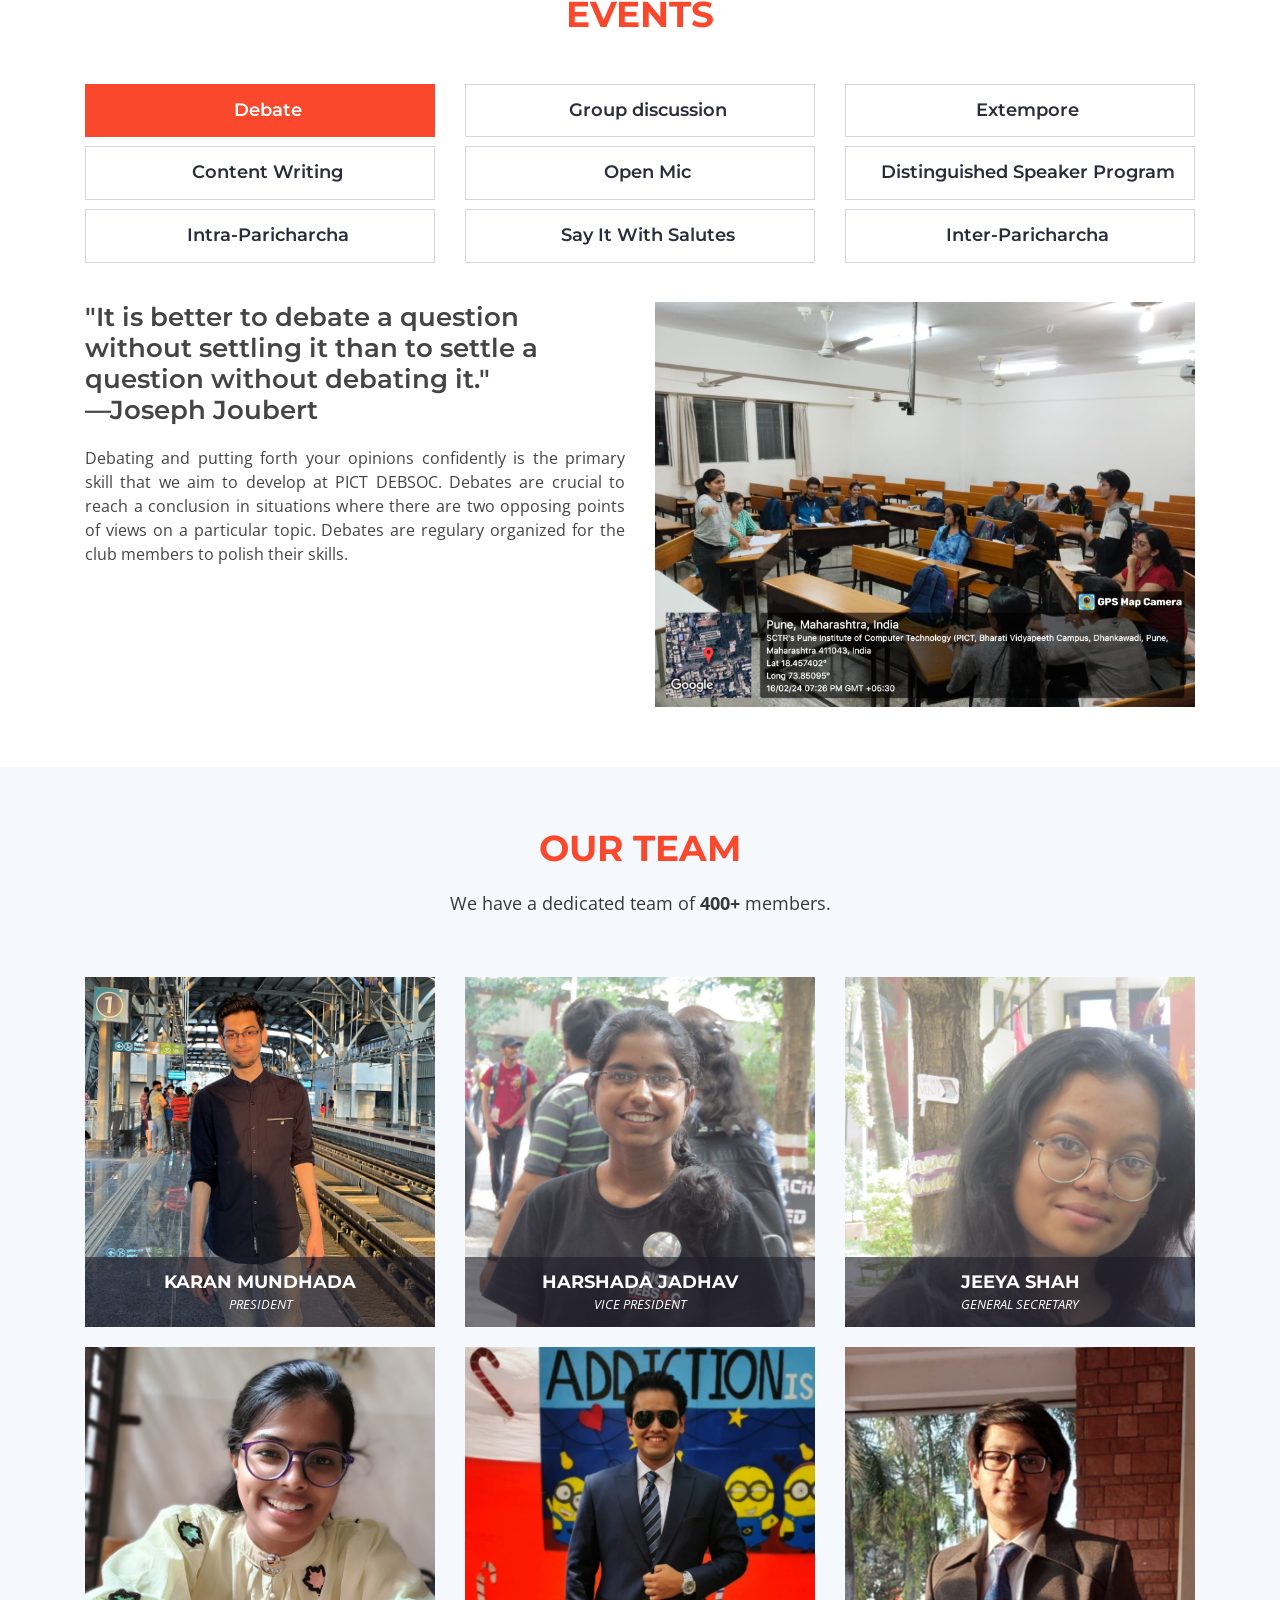
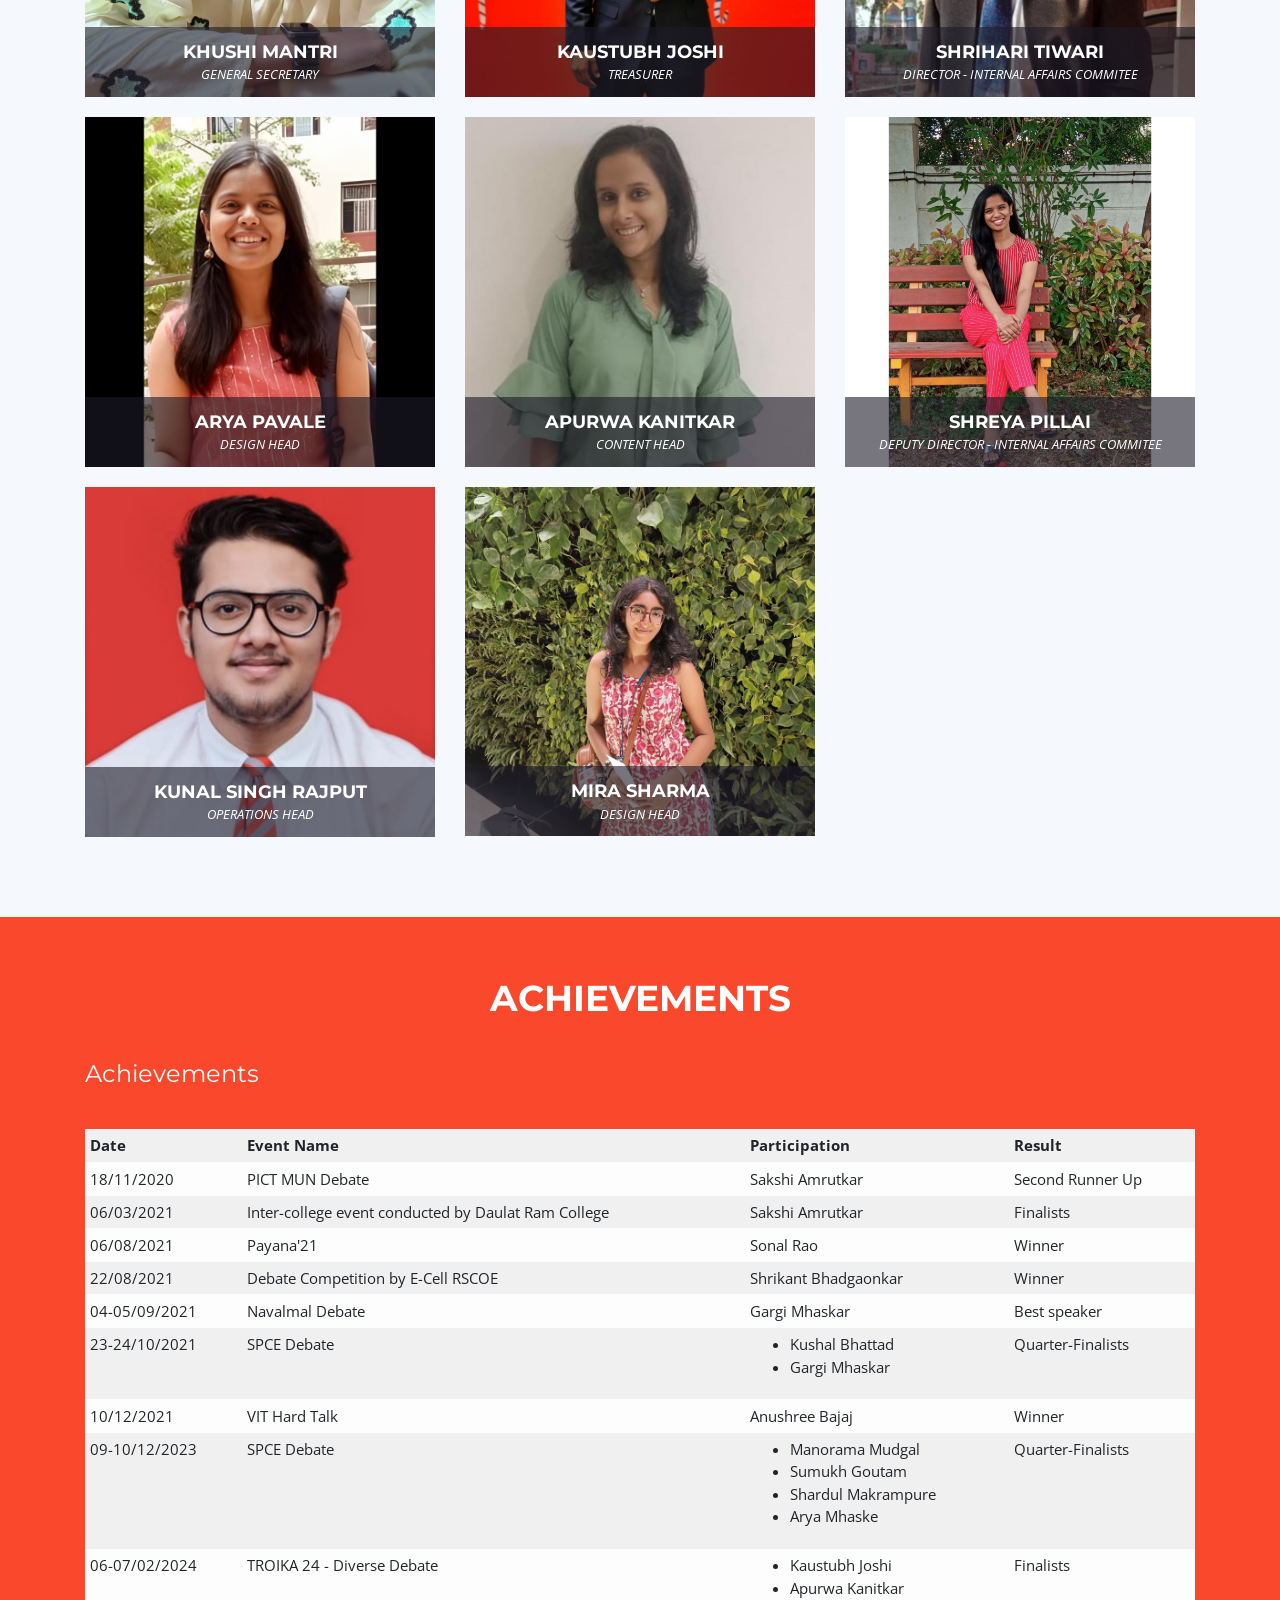
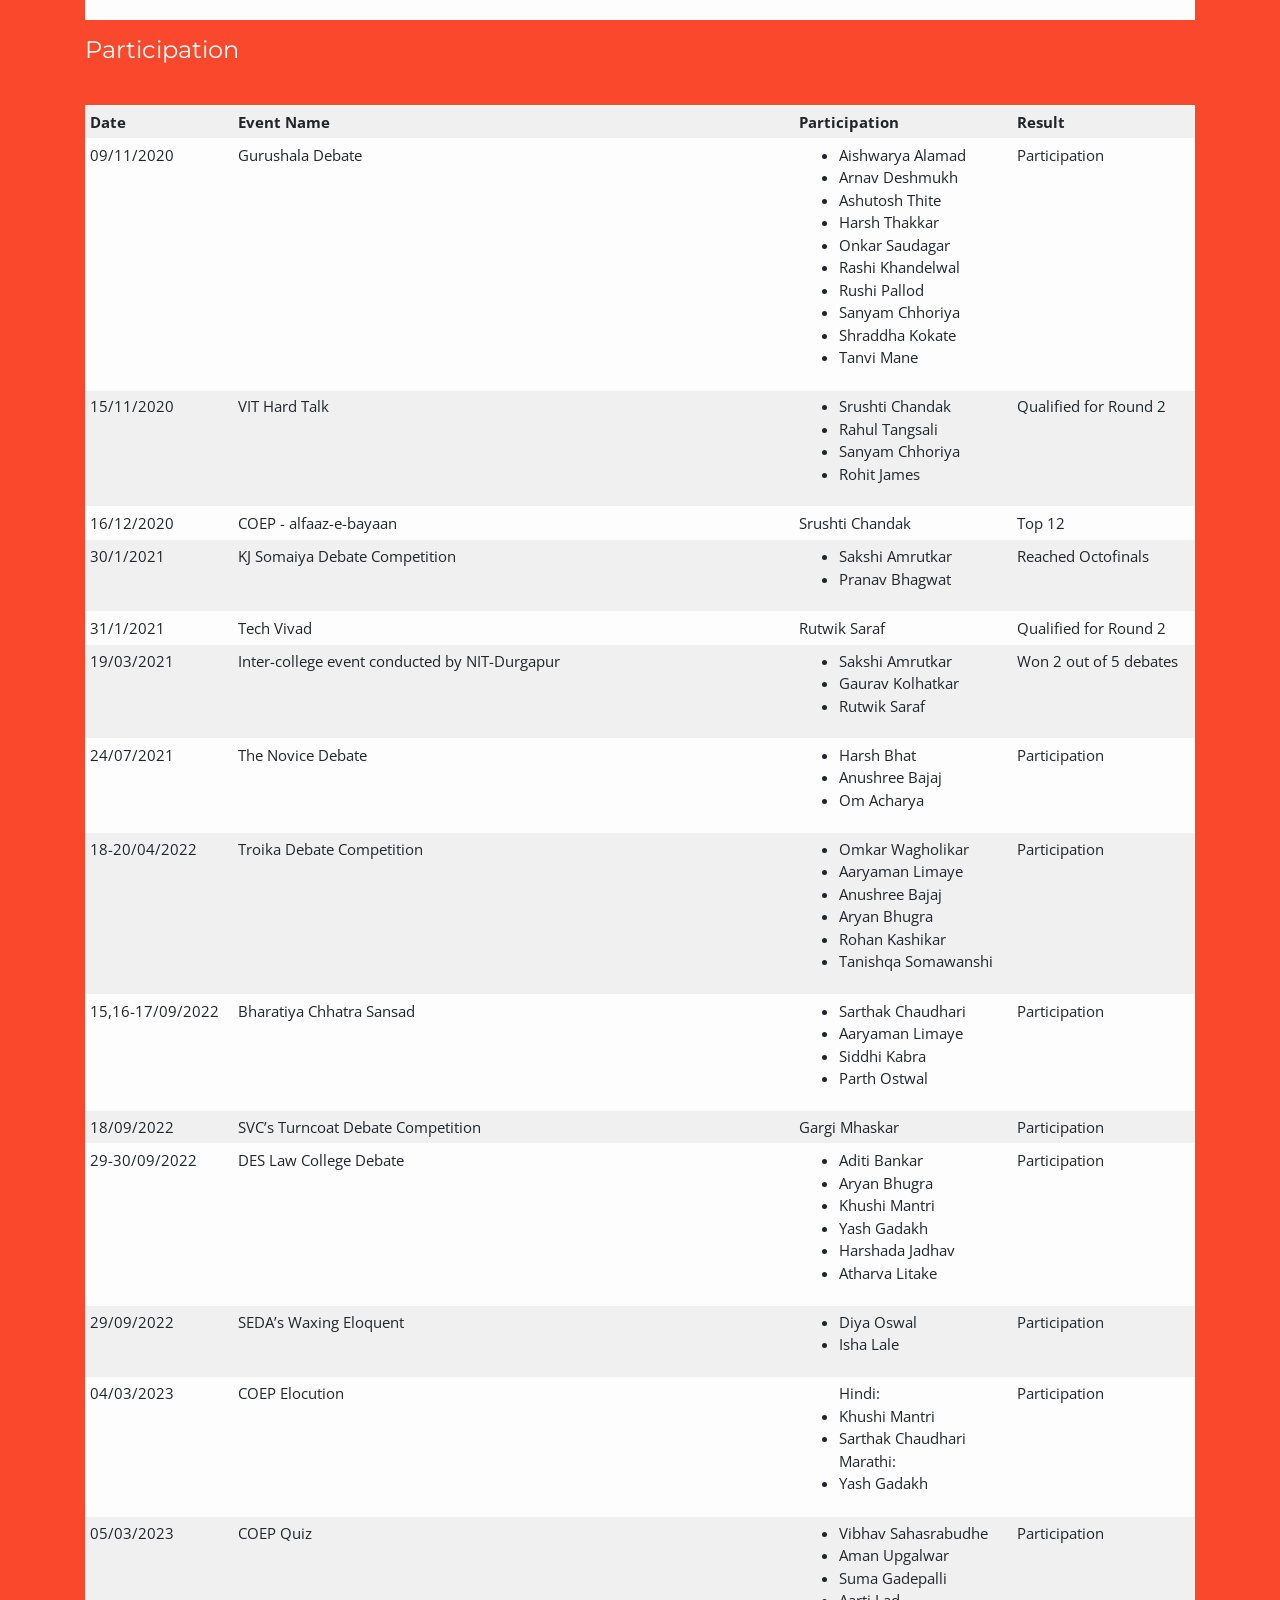
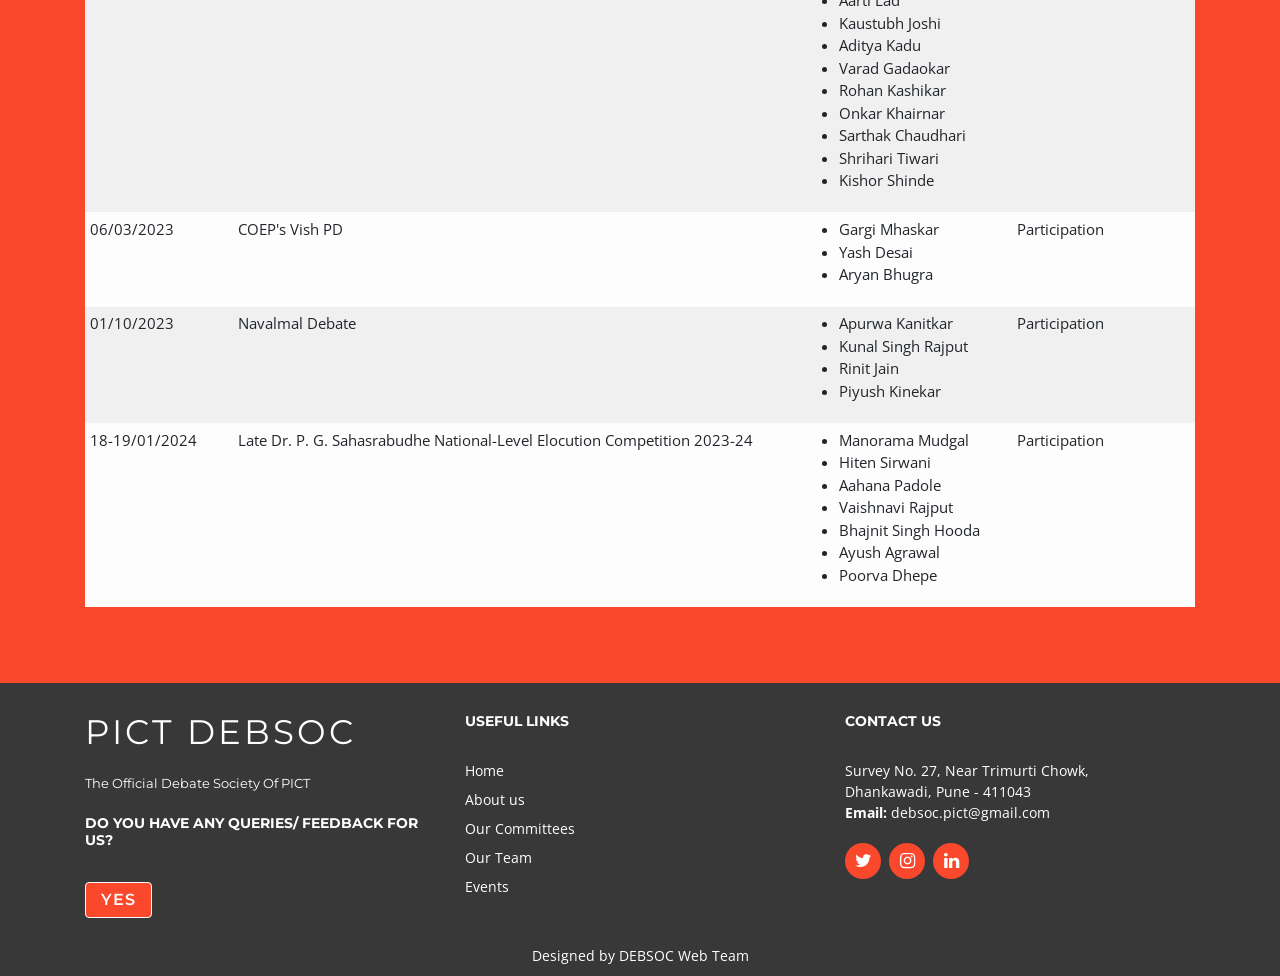
==== commit ae4878d7: "Update index.html" ====
--- a/index.html
+++ b/index.html
@@ -1187,6 +1187,27 @@
             </td>
             <td>Participation</td>
           </tr>
+          <tr>
+            <td>
+              18-19/01/2024
+            </td>
+            <td>Late Dr. P. G. Sahasrabudhe National-Level Elocution Competition 2023-24</td>
+            <td>
+              <ul>
+                <li>Manorama Mudgal</li>
+                <li>Hiten Sirwani</li>
+                <li>Aahana Padole</li>
+                <li>Vaishnavi Rajput</li>
+                <li>Bhajnit Singh Hooda</li>
+                <li>Ayush Agrawal</li>
+                <li>Poorva Dhepe</li>
+              </ul>
+            </td>
+            <td>
+              Participation
+            </td>
+          </tr>
+          <tr>
               
 
         </table>
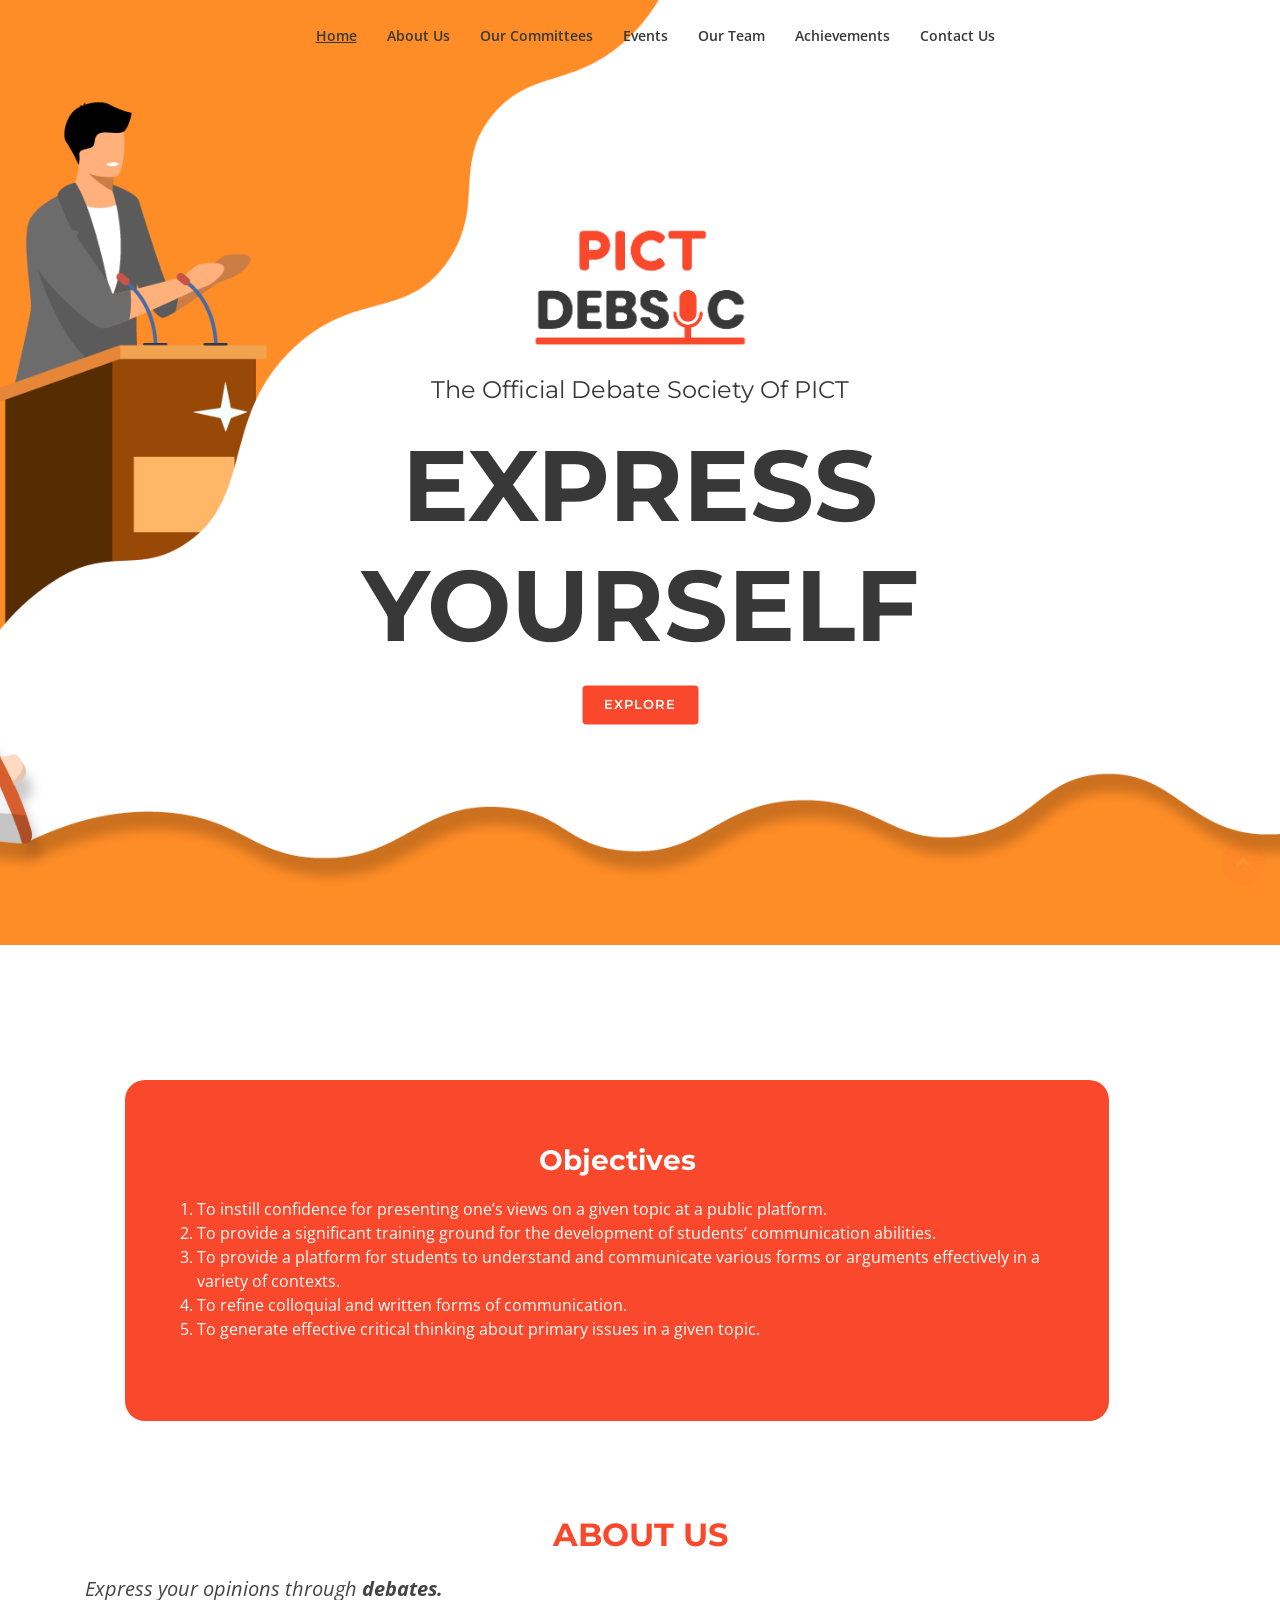
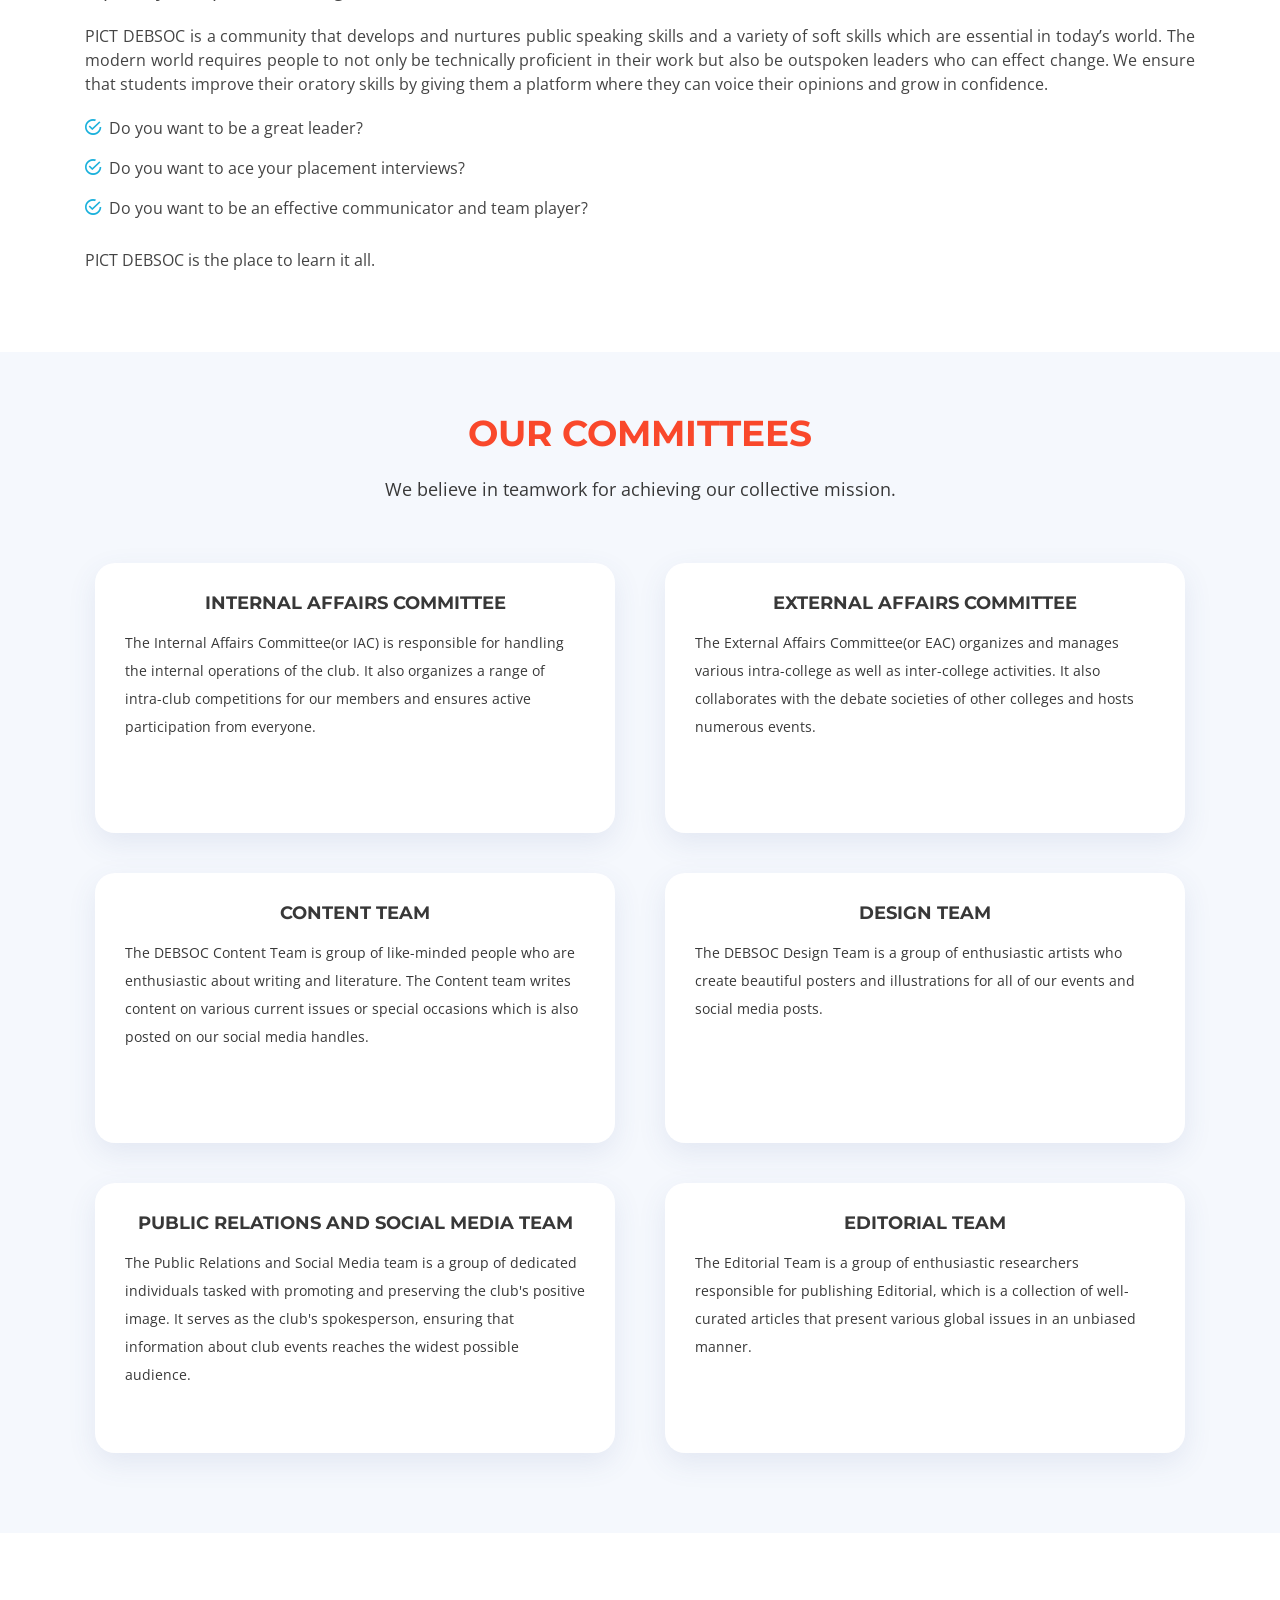
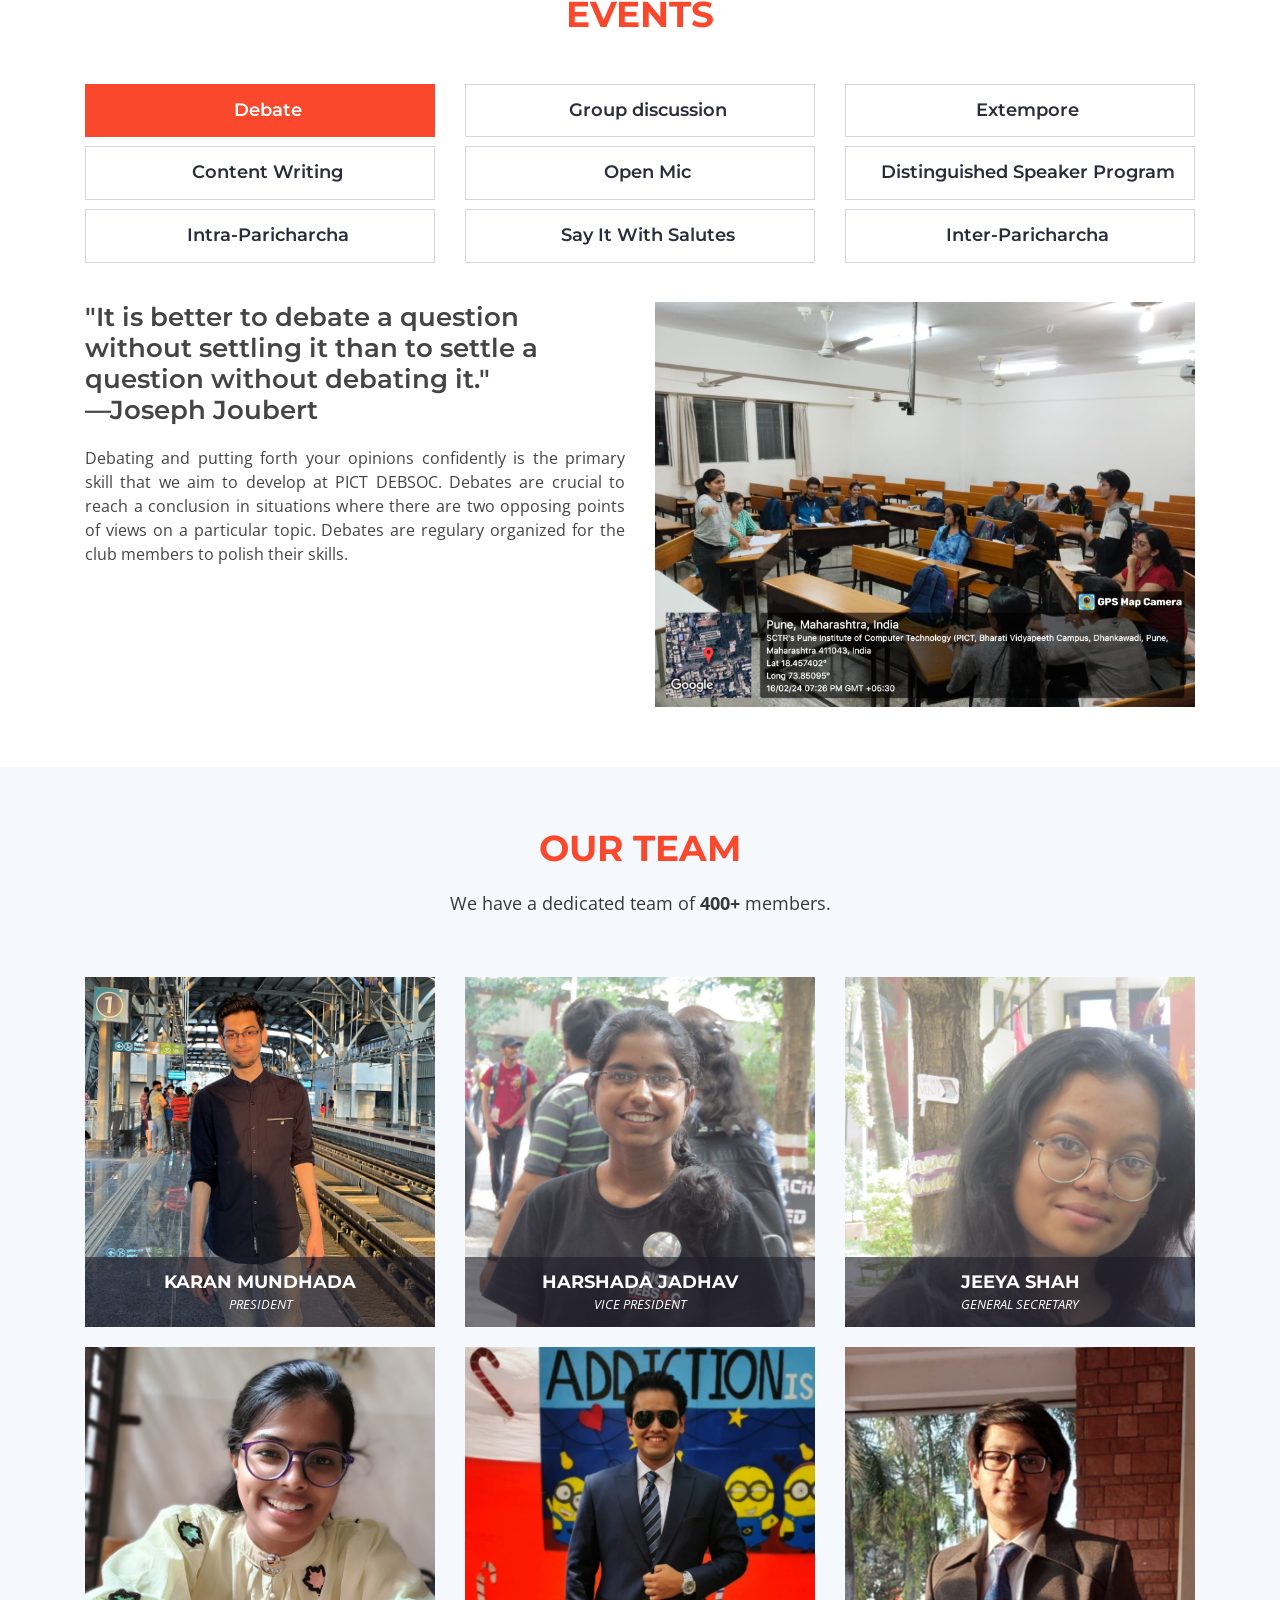
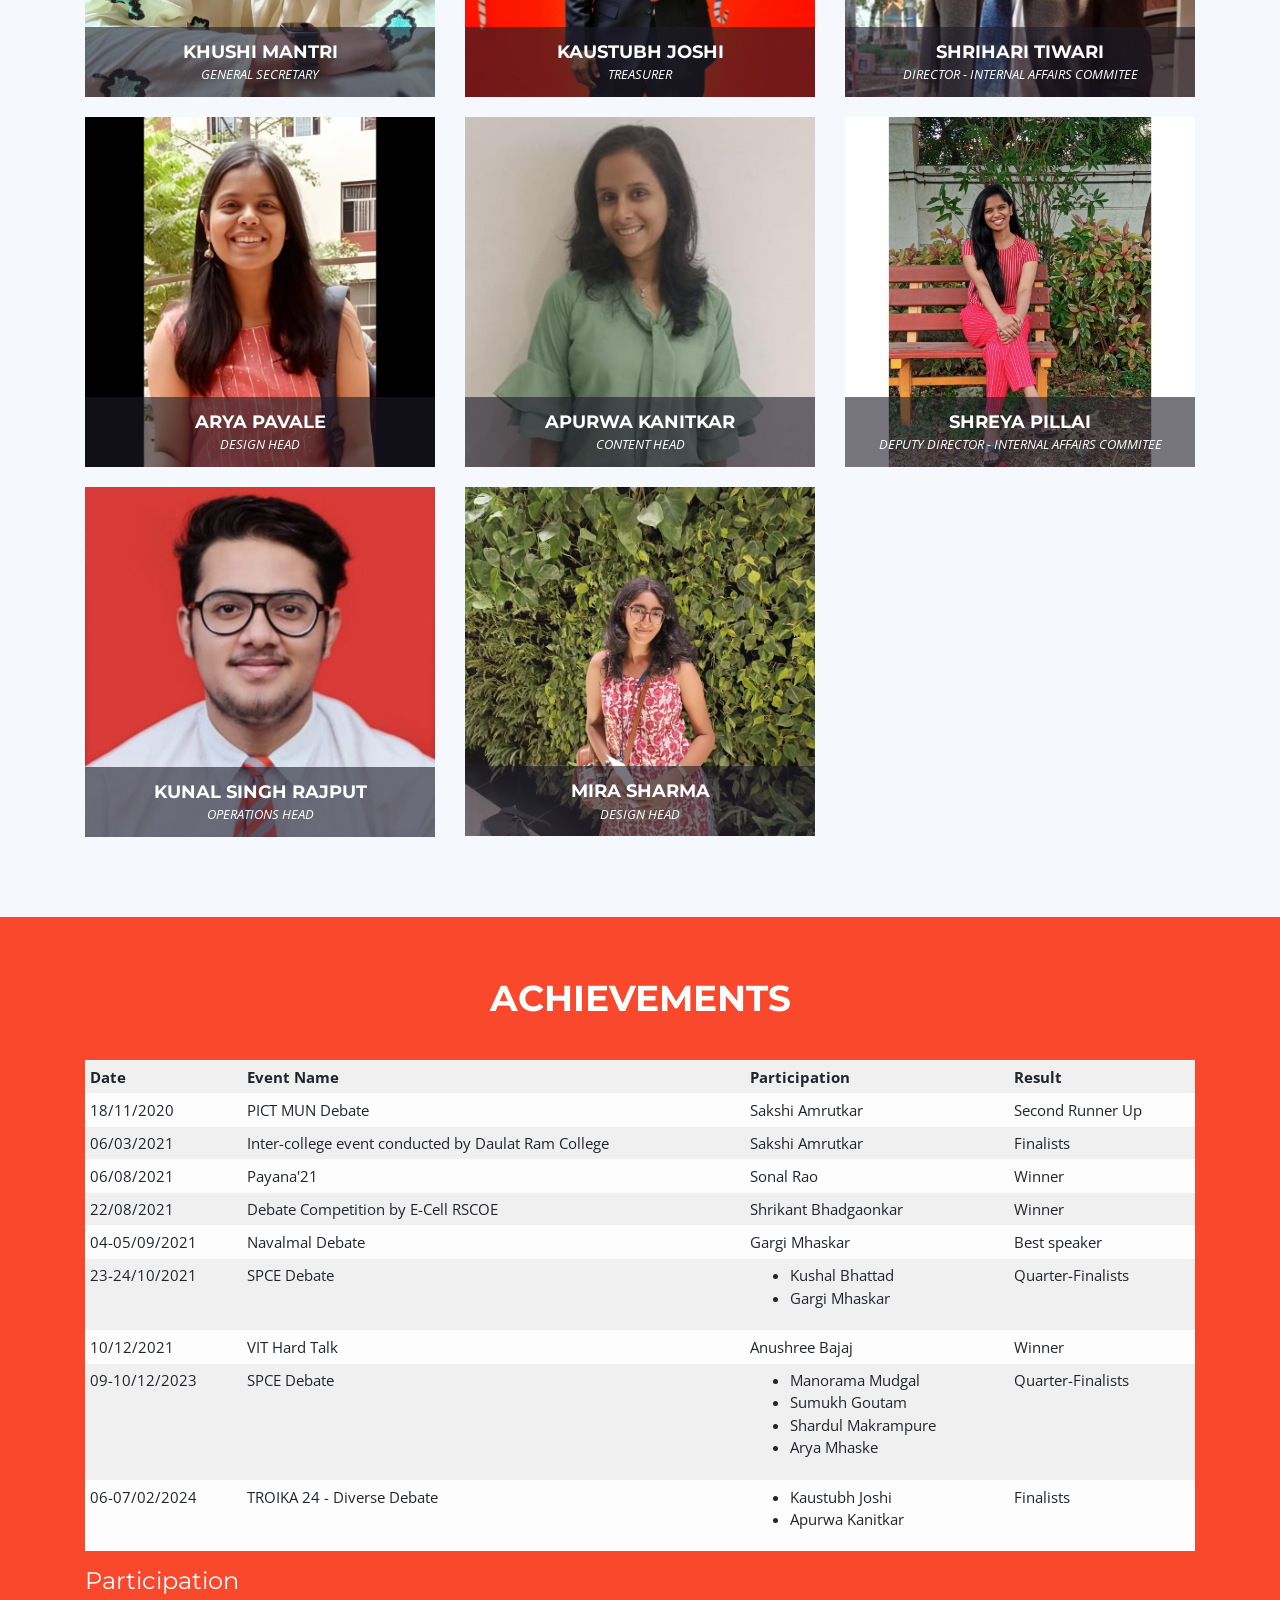
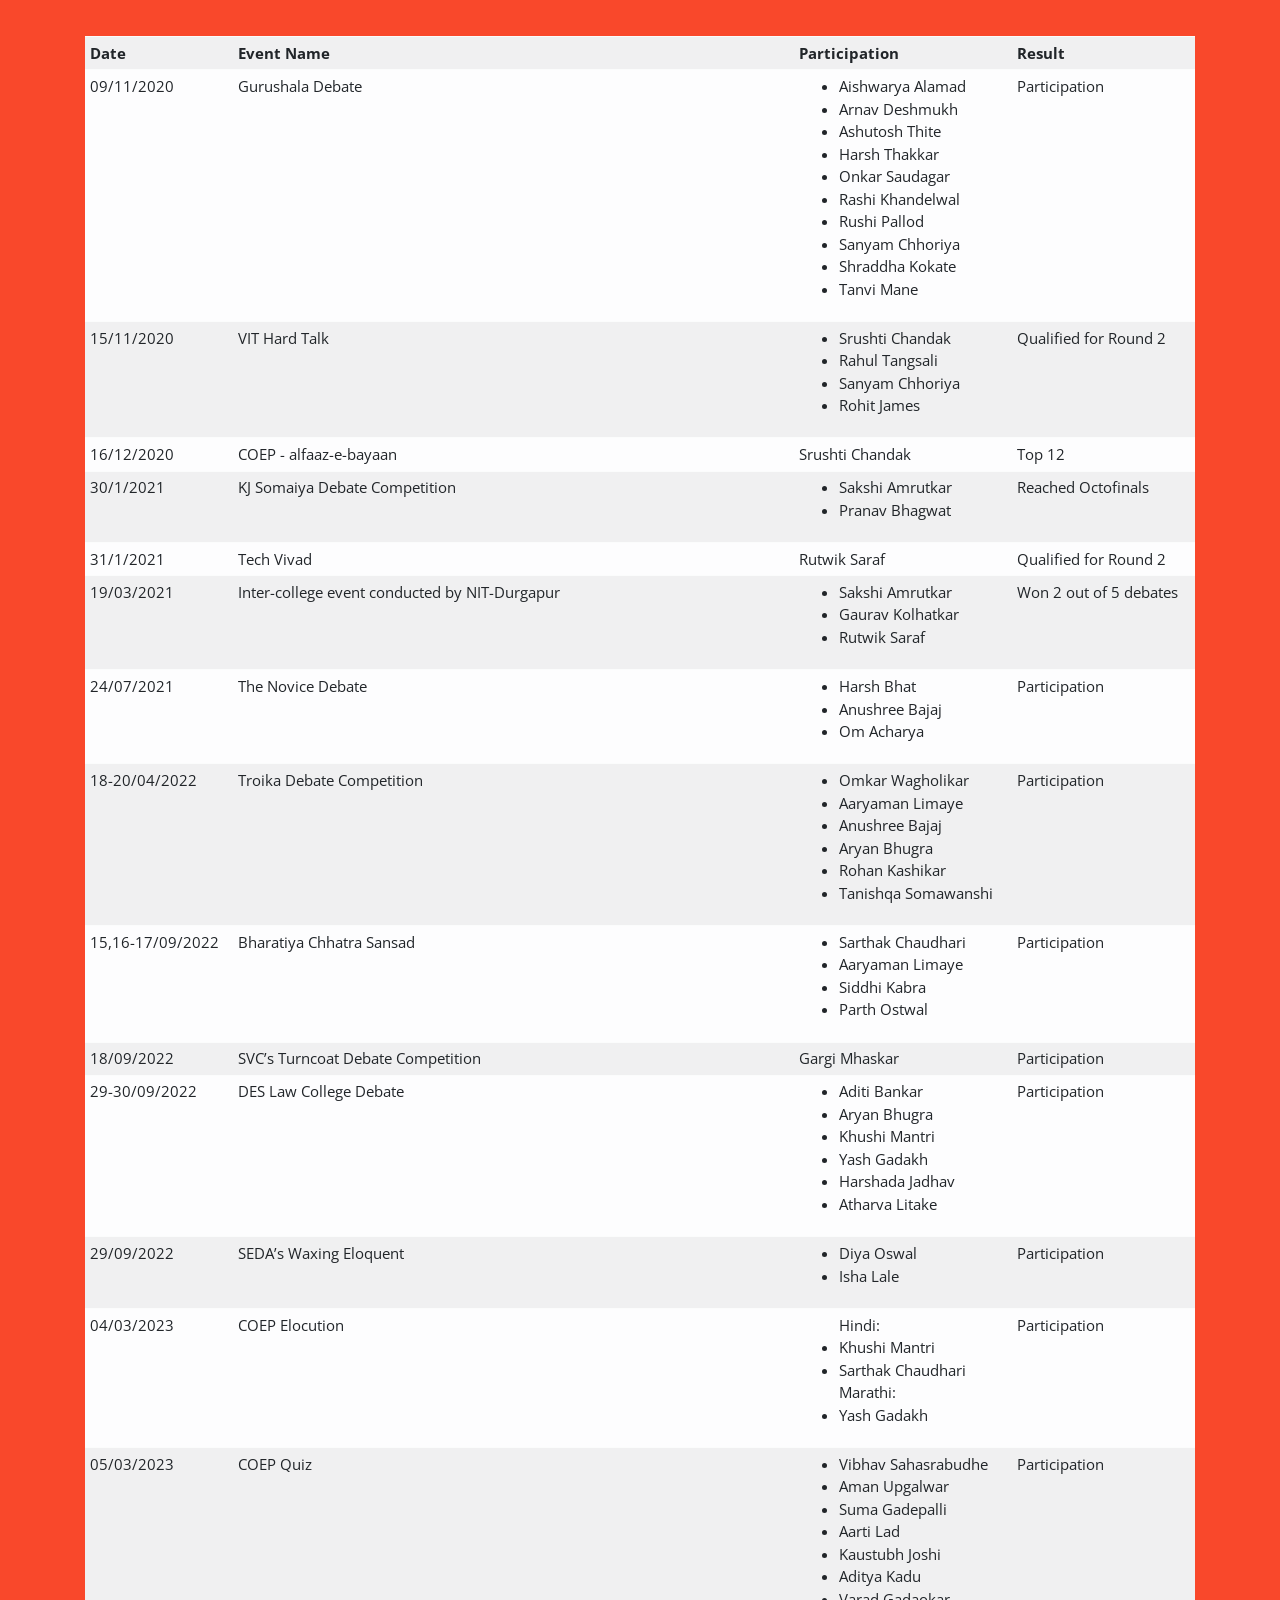
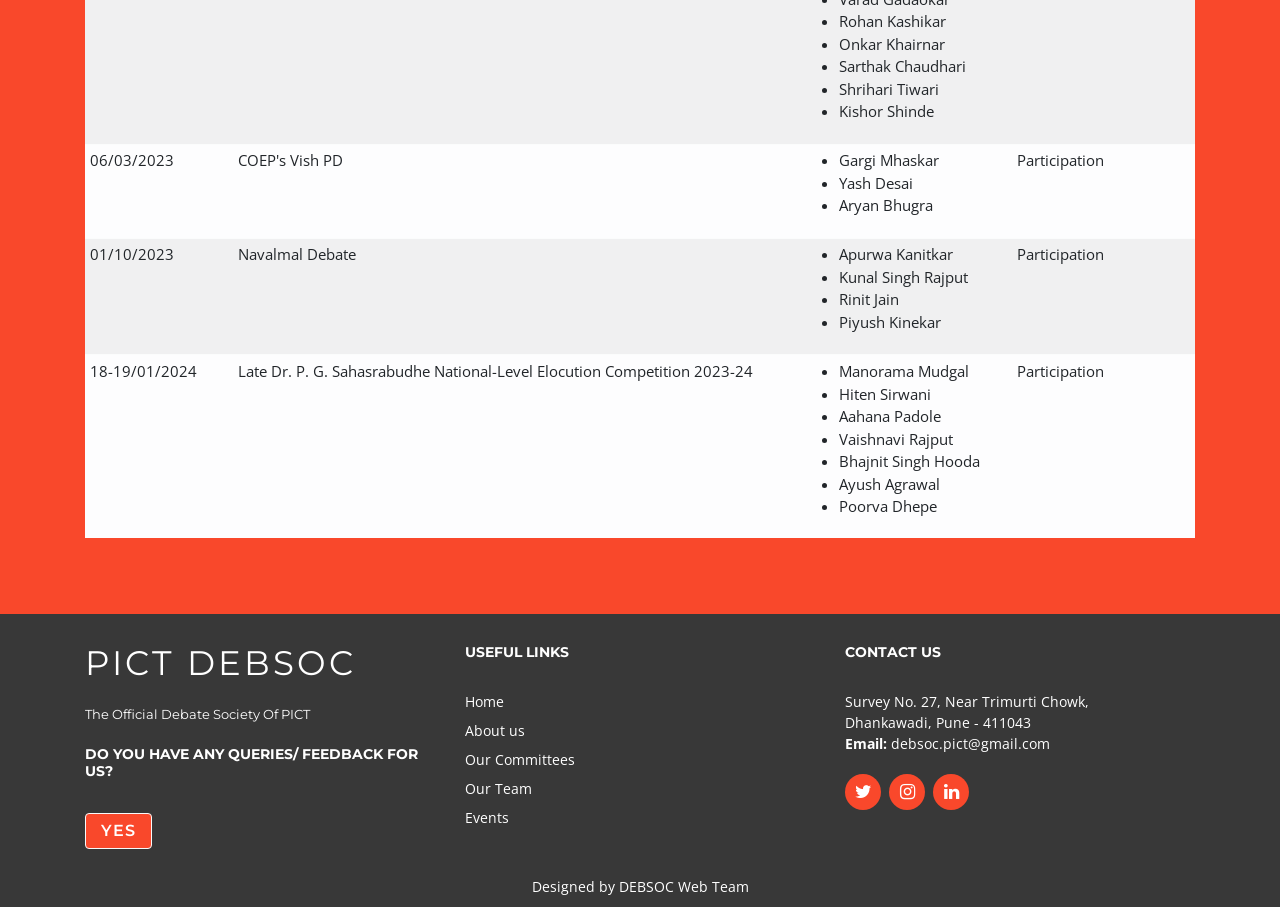
==== commit 4546d43d: "Update index.html" ====
--- a/index.html
+++ b/index.html
@@ -746,7 +746,7 @@
           <h3 style="color: white;">ACHIEVEMENTS</h3>
         </header>
 
-        <h4 style="color: white;">Achievements</h4>
+        
 
         <table id="qclub-table" class="table table-light table-sm table-responsive table-striped">
           <tr>
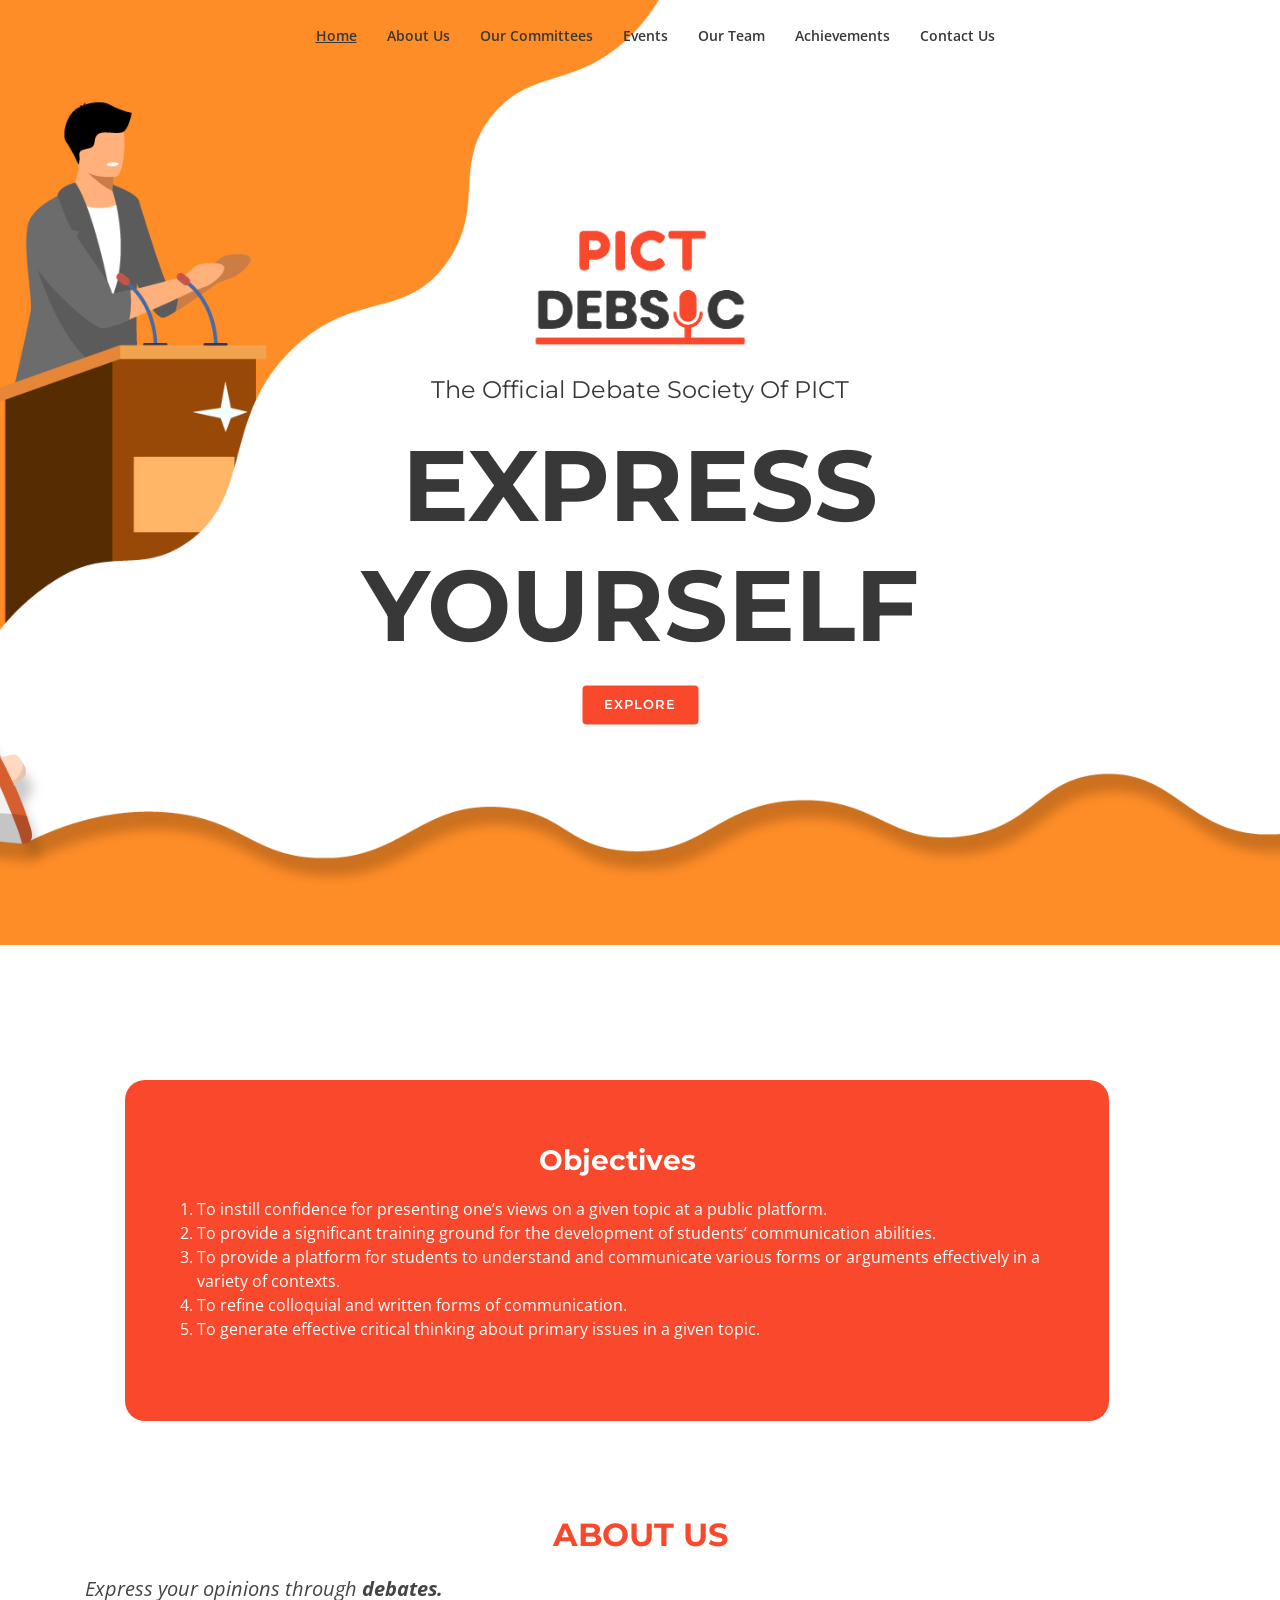
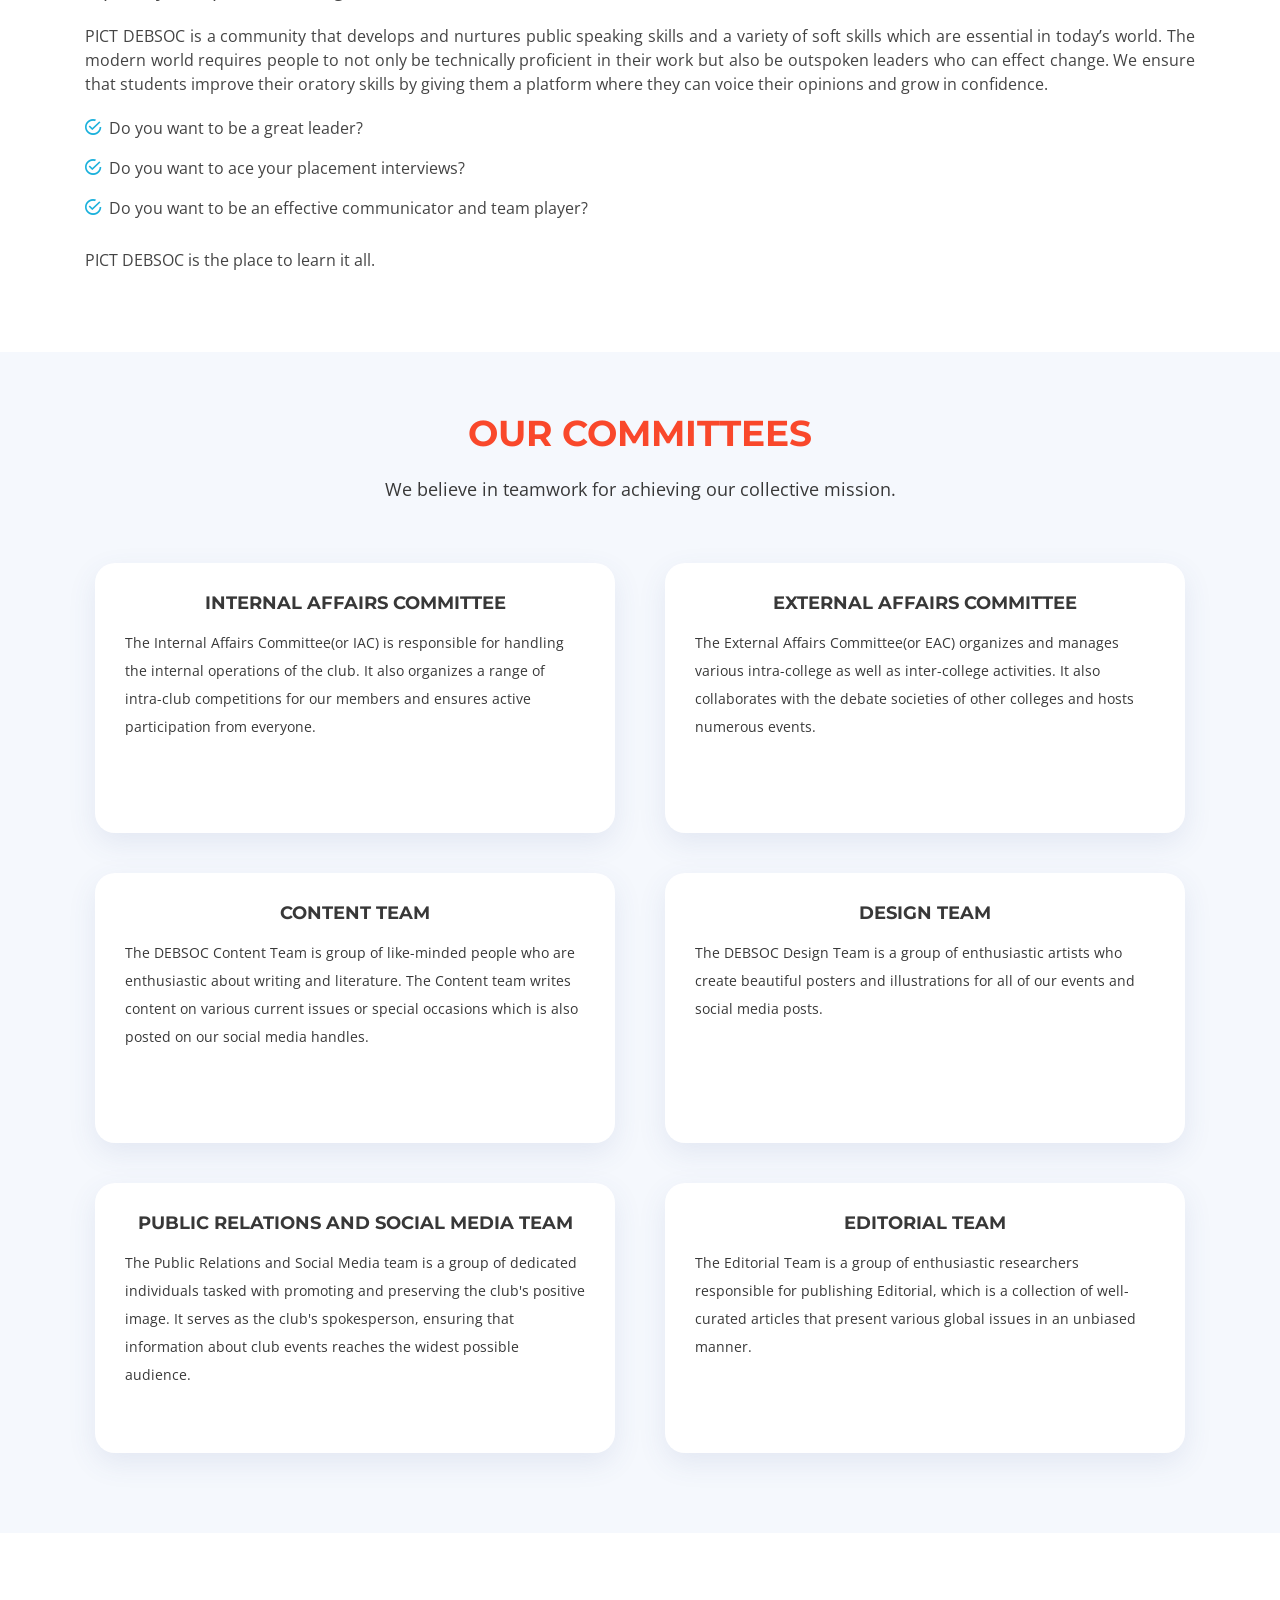
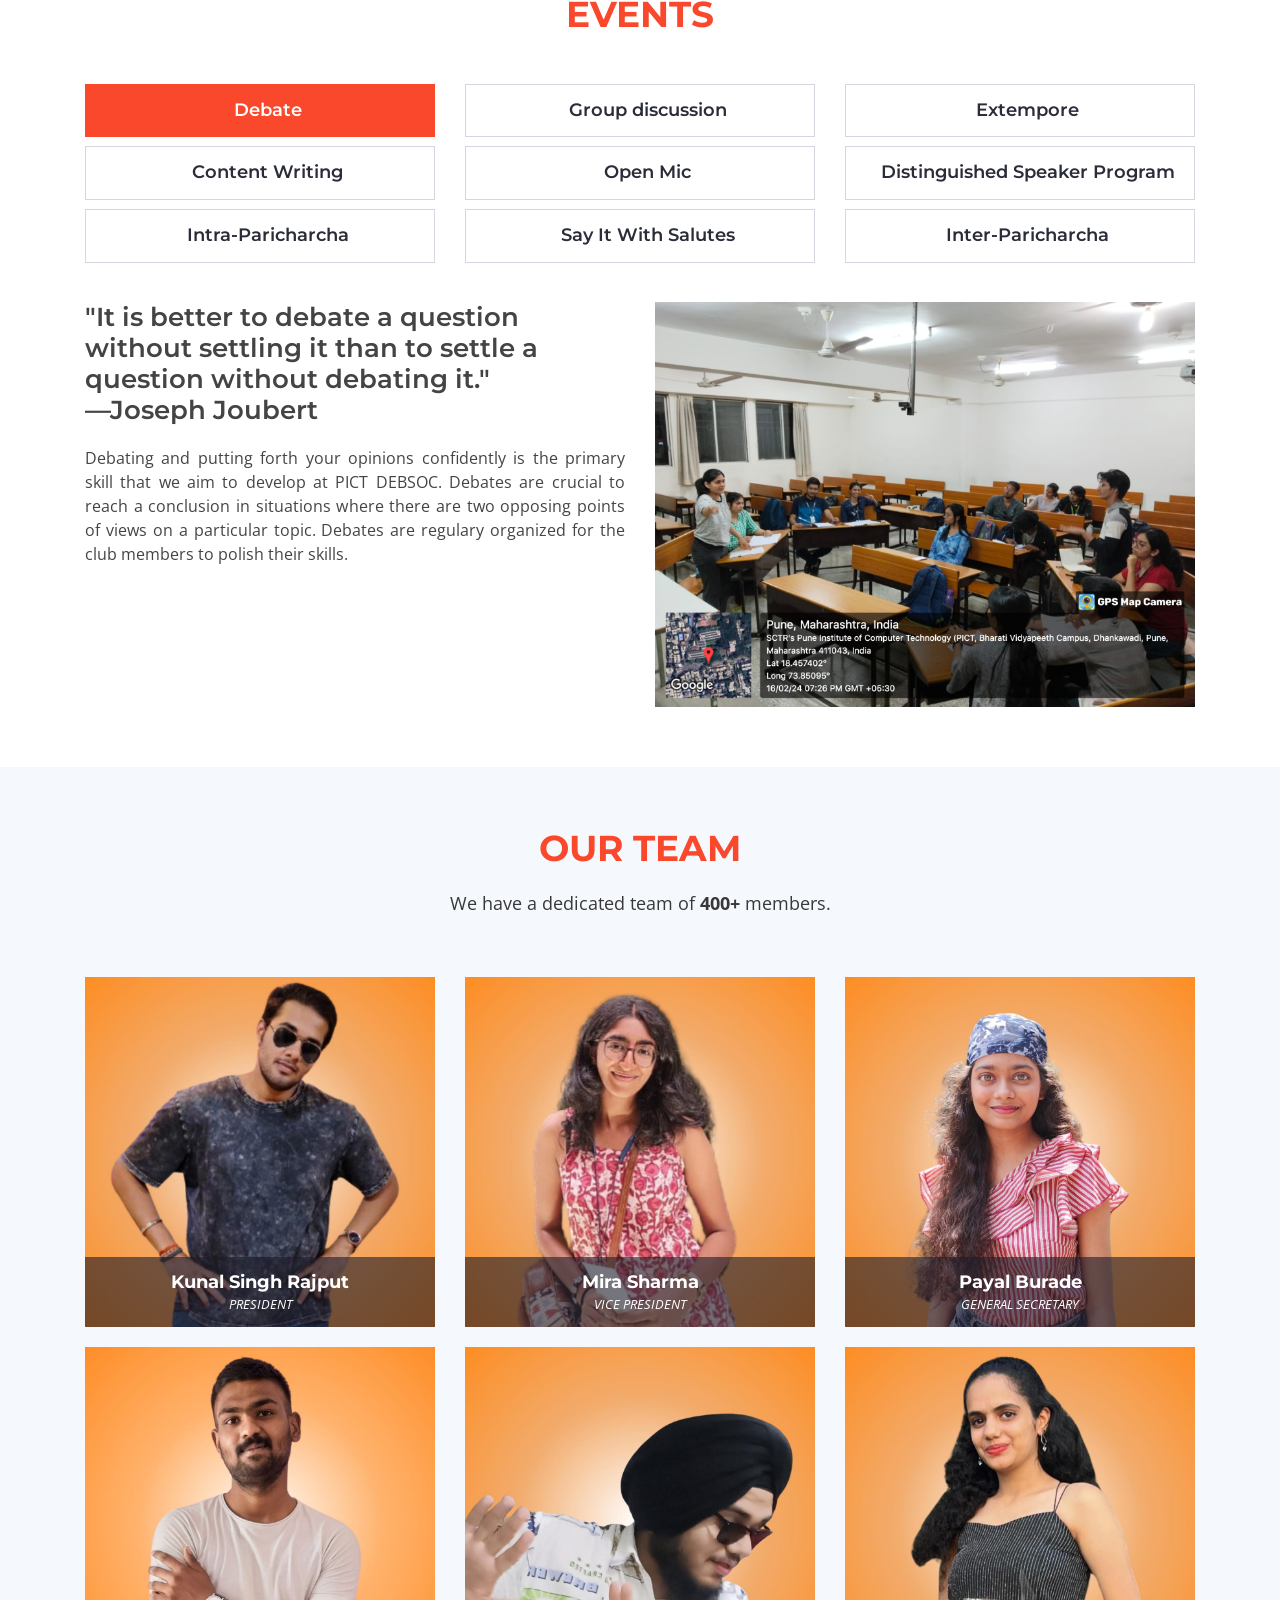
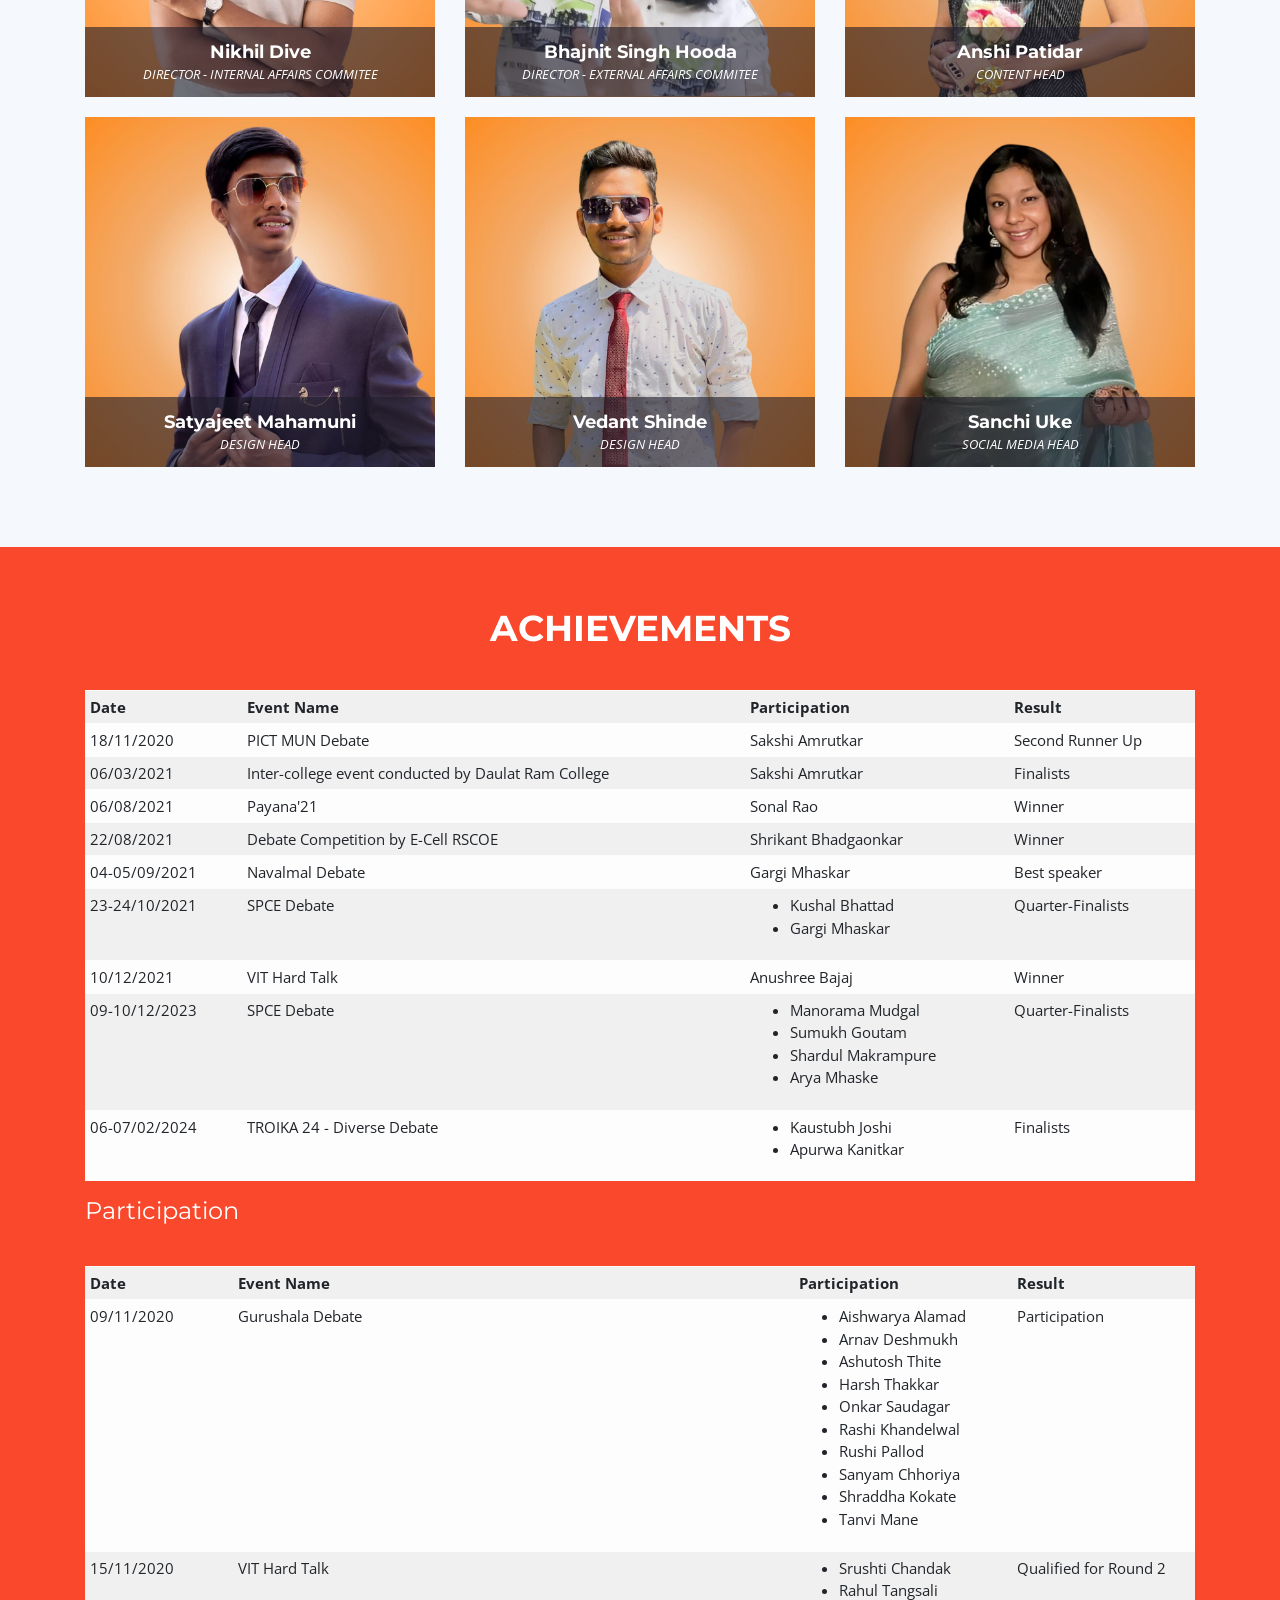
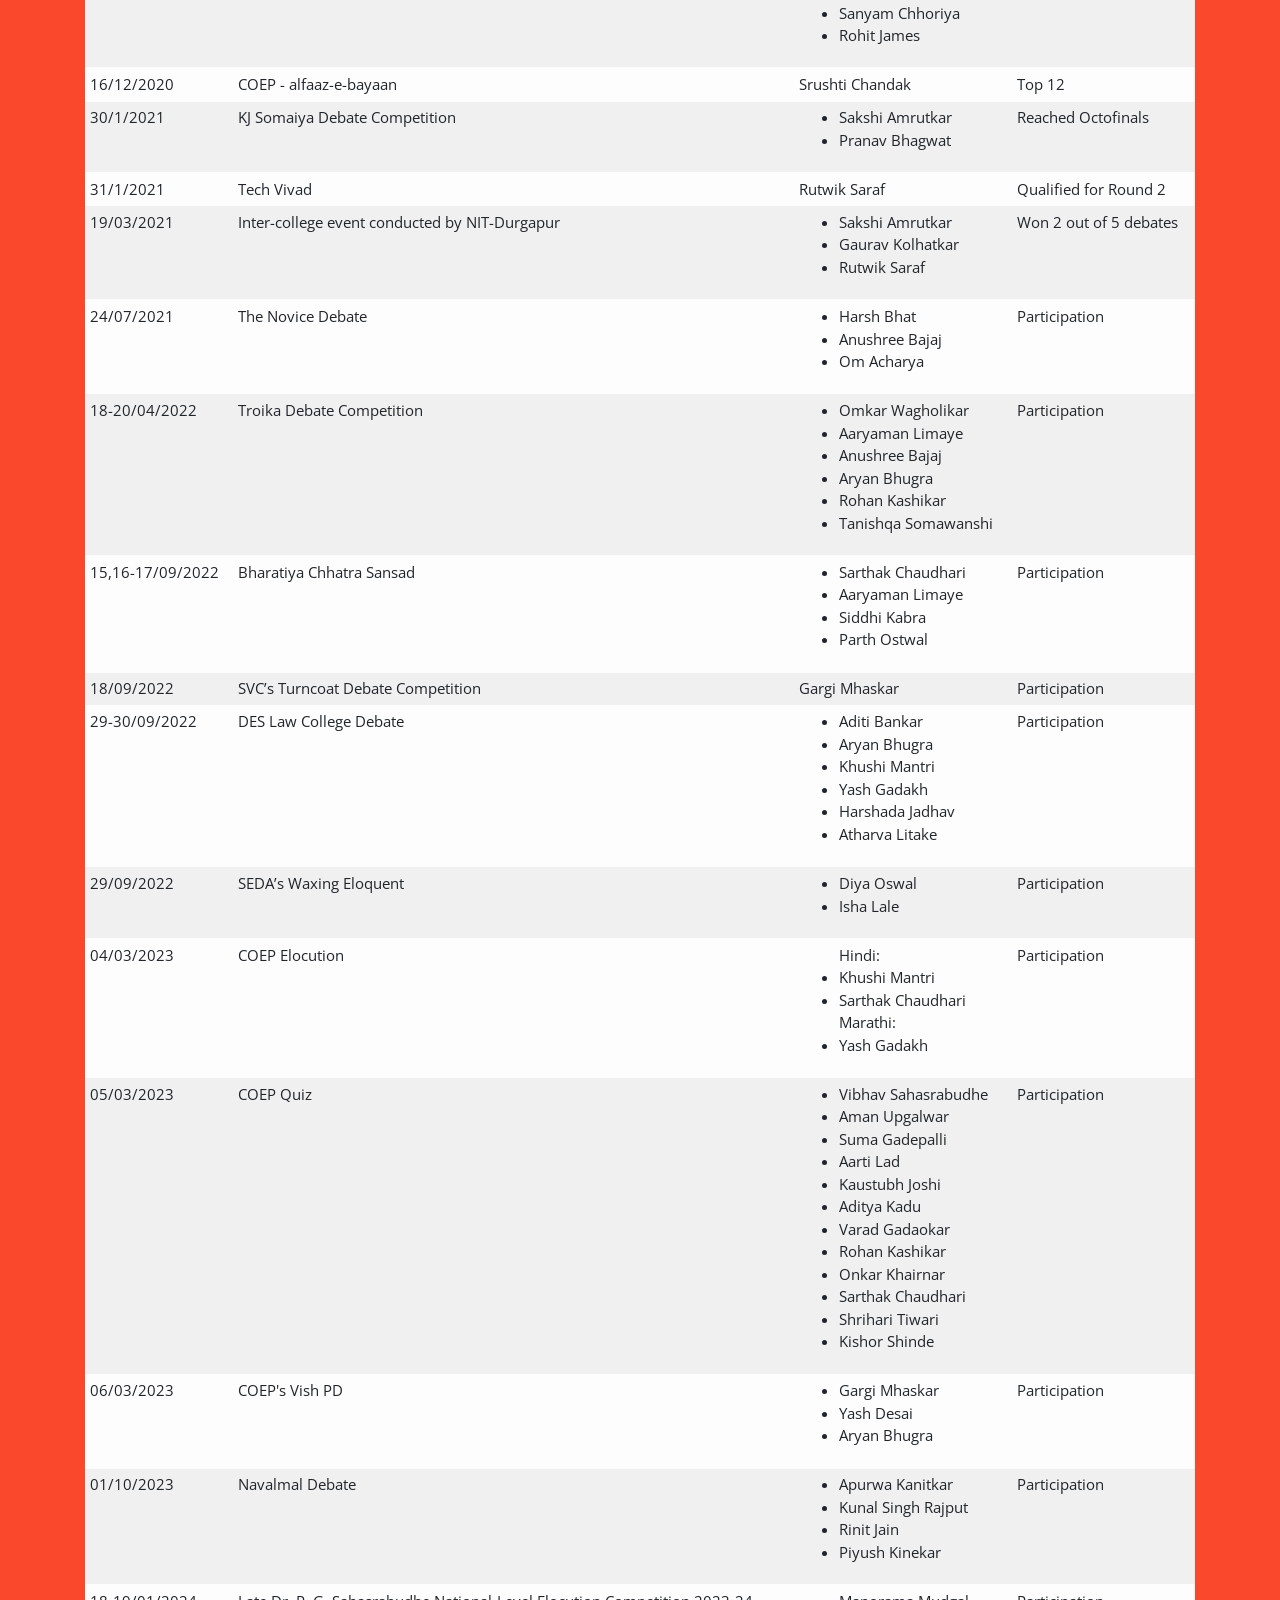
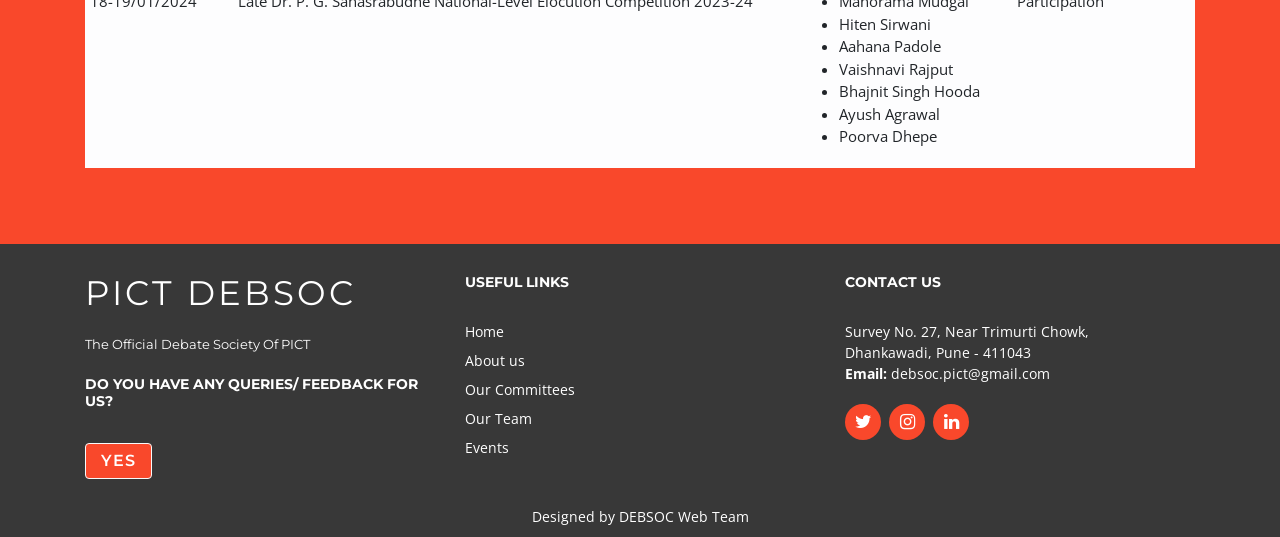
==== commit ab260531: "Update index.html" ====
--- a/index.html
+++ b/index.html
@@ -457,16 +457,16 @@
           <p>We have a dedicated team of <b>400+</b> members.</p>
         </div>
 
-        <div class="row">
+<div class="row">
           <div class="col-lg-4" data-aos="fade-up" data-aos-delay="300">
             <div class="member">
-              <img src="assets/img/Profile/Karan Mundhada.jpeg" class="img-fluid" alt="" >
+              <img src="assets/img/Kunal_Singh.jpg" class="img-fluid" alt="" >
               <div class="member-info">
                 <div class="member-info-content">
-                  <h4>KARAN MUNDHADA</h4>
+                  <h4>Kunal Singh Rajput</h4>
                   <span>PRESIDENT</span>
                   <div class="social">
-                    <a target="_blank" href="https://www.linkedin.com/in/karan-mundhada-075b071b7/"><i class="fa fa-linkedin"></i></a>
+                    <a target="_blank" href="https://www.linkedin.com/in/kunal-singh-257294287?utm_source=share&utm_campaign=share_via&utm_content=profile&utm_medium=android_app"><i class="fa fa-linkedin"></i></a>
                   </div>
                 </div>
               </div>
@@ -479,13 +479,13 @@
 
           <div class="col-lg-4" data-aos="fade-up" data-aos-delay="100">
             <div class="member">
-              <img src="assets/img/Profile/Harshada Jadhav.jpeg" class="img-fluid" alt="" >
+              <img src="assets/img/Mira_Sharma.jpg" class="img-fluid" alt="" >
               <div class="member-info">
                 <div class="member-info-content">
-                  <h4>HARSHADA JADHAV</h4>
+                  <h4>Mira Sharma</h4>
                   <span>VICE PRESIDENT</span>
                   <div class="social">
-                    <a target="_blank" href="https://www.linkedin.com/in/harshada-jadhav-537261244/"><i
+                    <a target="_blank" href="https://www.linkedin.com/in/mira-sharma-381b23280/"><i
                         class="fa fa-linkedin"></i></a>
                   </div>
                 </div>
@@ -508,234 +508,119 @@
           </div> -->
           <div class="col-lg-4" data-aos="fade-up" data-aos-delay="300">
             <div class="member">
-              <img src="assets/img/Profile/Jeeya Shah.jpeg" class="img-fluid" alt="" >
+              <img src="assets/img/Payal_Burade.jpg" class="img-fluid" alt="" >
             <div class="member-info">
               <div class="member-info-content">
-                <h4>JEEYA SHAH</h4>
+                <h4>Payal Burade</h4>
                 <span>GENERAL SECRETARY</span>
                 <div class="social">
-                  <a target="_blank" href="https://www.linkedin.com/in/jeeya-shah-a217b822a/"><i
+                  <a target="_blank" href="https://www.linkedin.com/in/payal-burade-a1659428a/"><i
                       class="fa fa-linkedin"></i></a>
                   </div>
                 </div>
               </div>
             </div>
           </div>
-        </div>
-          <div class="row">
-            
-  
-          <!-- </div> -->
-  
-          <!-- <div class="row"> -->
-  
-            <div class="col-lg-4" data-aos="fade-up" data-aos-delay="100">
-              <div class="member">
-                <img src="assets/img/Profile/Khushi Mantri.jpg" class="img-fluid" alt="" >  
-              <div class="member-info">
-                <div class="member-info-content">
-                  <h4>KHUSHI MANTRI</h4>
-                  <span>GENERAL SECRETARY</span>
-                  <div class="social">
-                    <a target="_blank" href="https://www.linkedin.com/in/khushi-mantri-61608b227/"><i
-                        class="fa fa-linkedin"></i></a>
-                    </div>
+
+
+
+          <div class="col-lg-4" data-aos="fade-up" data-aos-delay="300">
+            <div class="member">
+              <img src="assets/img/Nikhil_Dive.jpg" class="img-fluid" alt="" >
+            <div class="member-info">
+              <div class="member-info-content">
+                <h4>Nikhil Dive</h4>
+                <span>DIRECTOR - INTERNAL AFFAIRS COMMITEE</span>
+                <div class="social">
+                  <a target="_blank" href="https://www.linkedin.com/in/nikhil-dive-593659258/"><i class="fa fa-linkedin"></i></a>
                   </div>
                 </div>
               </div>
             </div>
-            <div class="col-lg-4" data-aos="fade-up" data-aos-delay="300">
-              <div class="member">
-                <img src="assets/img/Profile/Kaustubh Joshi.jpeg" class="img-fluid" alt="">
-              <div class="member-info">
-                <div class="member-info-content">
-                  <h4>KAUSTUBH JOSHI</h4>
-                  <span>TREASURER</span>
-                  <div class="social">
-                    <a target="_blank" href="https://www.linkedin.com/in/kaustubh-joshi-169684229/"><i
-                        class="fa fa-linkedin"></i></a>
-                    </div>
-                  </div>
-                </div>
-              </div>
-            </div>
-            <div class="col-lg-4" data-aos="fade-up" data-aos-delay="300">
-              <div class="member">
-                <img src="assets/img/Profile/Shrihari Tiwari.jpeg" class="img-fluid" alt="" >
-              <div class="member-info">
-                <div class="member-info-content">
-                  <h4>SHRIHARI TIWARI</h4>
-                  <span>DIRECTOR - INTERNAL AFFAIRS COMMITEE</span>
-                  <div class="social">
-                    <a target="_blank" href="https://www.linkedin.com/in/shrihari-tiwari-063426224/"><i class="fa fa-linkedin"></i></a>
-                    </div>
-                  </div>
-                </div>
-              </div>
-            </div>
-        </div>
-    
-        <div class="row">
-          
-
-        <!-- </div> -->
-
-        <!-- <div class="row"> -->
-
-          <!-- <div class="col-lg-4" data-aos="fade-up" data-aos-delay="100">
-            <div class="member">
-              <img src="assets/img/Profile/Aman Upganlawar.jpeg" class="img-fluid" alt="" >
+          </div>
+        
+
+        <div class="col-lg-4" data-aos="fade-up" data-aos-delay="300">
+          <div class="member">
+            <img src="assets/img/Bhajnit_Singh.jpg" class="img-fluid" alt="">
             <div class="member-info">
               <div class="member-info-content">
-                <h4>AMAN UPGANLAWAR</h4>
+                <h4>Bhajnit Singh Hooda</h4>
                 <span>DIRECTOR - EXTERNAL AFFAIRS COMMITEE</span>
                 <div class="social">
-                  <a target="_blank" href="https://www.linkedin.com/in/aman-upganlawar-93aa7a24b/"><i
+                  <a target="_blank" href="https://www.linkedin.com/in/bhajnit-singh-hooda-7200a8268/"><i
                       class="fa fa-linkedin"></i></a>
-                  </div>
                 </div>
               </div>
             </div>
-          </div> -->
-          <!-- <div class="col-lg-4" data-aos="fade-up" data-aos-delay="300">
-            <div class="member">
-              <img src="assets/img/Profile/Sarthak Chaudhari.jpeg" class="img-fluid" alt="" >  
+          </div>
+        </div>
+
+        <div class="col-lg-4" data-aos="fade-up" data-aos-delay="300">
+          <div class="member">
+            <img src="assets/img/Anshi.jpg" class="img-fluid" alt="">
             <div class="member-info">
               <div class="member-info-content">
-                <h4>SARTHAK CHAUDHARY</h4>
+                <h4>Anshi Patidar</h4>
                 <span>CONTENT HEAD</span>
                 <div class="social">
-                  <a target="_blank" href="https://www.linkedin.com/in/sarthak-chaudhari-0b920722a/"><i
+                  <a target="_blank" href="https://www.linkedin.com/in/anshi-patidar-62066028b/"><i
                       class="fa fa-linkedin"></i></a>
-                  </div>
                 </div>
               </div>
             </div>
-          </div> -->
-          <div class="col-lg-4" data-aos="fade-up" data-aos-delay="300">
-            <div class="member">
-              <img src="assets/img/Profile/Arya Pavale.jpeg" class="img-fluid" alt="">
-              <div class="member-info">
-                <div class="member-info-content">
-                  <h4>ARYA PAVALE</h4>
-                  <span>DESIGN HEAD</span>
-                  <div class="social">
-                    <a target="_blank" href="https://www.linkedin.com/in/arya-pavale-7a07a1248/"><i
-                        class="fa fa-linkedin"></i></a>
-                  </div>
+          </div>
+        </div>
+
+        <div class="col-lg-4" data-aos="fade-up" data-aos-delay="100">
+          <div class="member">
+            <img src="assets/img/Satyajeet_Mahumuni.jpg" class="img-fluid" alt="" >
+          <div class="member-info">
+            <div class="member-info-content">
+              <h4>Satyajeet Mahamuni</h4>
+              <span>DESIGN HEAD</span>
+              <div class="social">
+                <a target="_blank" href="https://www.linkedin.com/in/satyajeet-mahamuni-880b93258/"><i
+                    class="fa fa-linkedin"></i></a>
                 </div>
               </div>
             </div>
           </div>
-          <div class="col-lg-4" data-aos="fade-up" data-aos-delay="300">
-            <div class="member">
-              <img src="assets/img/Profile/Apurwa Kanitkar.jpeg" class="img-fluid" alt="">
-              <div class="member-info">
-                <div class="member-info-content">
-                  <h4>APURWA KANITKAR</h4>
-                  <span>CONTENT HEAD</span>
-                  <div class="social">
-                    <a target="_blank" href="https://www.linkedin.com/in/apurwa-kanitkar-bb46b8274/"><i
-                        class="fa fa-linkedin"></i></a>
-                  </div>
-                </div>
-              </div>
-            </div>
-          </div>
-          <div class="col-lg-4" data-aos="fade-up" data-aos-delay="100">
-            <div class="member">
-              <img src="assets/img/Profile/Shreya Pillai.jpeg" class="img-fluid" alt="" >
-            <div class="member-info">
-              <div class="member-info-content">
-                <h4>SHREYA PILLAI</h4>
-                <span>DEPUTY DIRECTOR - INTERNAL AFFAIRS COMMITEE</span>
-                <div class="social">
-                  <a target="_blank" href="https://www.linkedin.com/in/shreya-pillai-08b63a25a/"><i
-                      class="fa fa-linkedin"></i></a>
-                  </div>
-                </div>
-              </div>
-            </div>
-          </div>
         </div>
 
-        <!-- <div class="row">
-          
-          
-          <div class="col-lg-4" data-aos="fade-up" data-aos-delay="300">
-            <div class="member">
-              <img src="assets/img/Profile/Ansh Vora.jpeg" class="img-fluid" alt="" >  
-            <div class="member-info">
-              <div class="member-info-content">
-                <h4>ANSH VORA</h4>
-                <span>DEPUTY DIRECTOR - EXTERNAL AFFAIRS COMMITEE</span>
-                <div class="social">
-                  <a target="_blank" href="https://www.linkedin.com/in/ansh-vora-61464121a/"><i
-                      class="fa fa-linkedin"></i></a>
-                  </div>
-                </div>
-              </div>
-            </div>
-          </div>
-        </div> -->
-
-        <div class="row">
-          <div class="col-lg-4" data-aos="fade-up" data-aos-delay="300">
-            <div class="member">
-              <img src="assets/img/Profile/Kunal Singh Rajput.jpeg" class="img-fluid" alt="">
-              <div class="member-info">
-                <div class="member-info-content">
-                  <h4>KUNAL SINGH RAJPUT</h4>
-                  <span>OPERATIONS HEAD</span>
-                  <div class="social">
-                    <a target="_blank" href="https://www.linkedin.com/in/kunal-singh-257294287/"><i
-                        class="fa fa-linkedin"></i></a>
-                  </div>
-                </div>
-              </div>
-            </div>
-          </div>
-          
-          <div class="col-lg-4" data-aos="fade-up" data-aos-delay="100">
-            <div class="member">
-              <img src="assets/img/Profile/Mira Sharma.jpeg" class="img-fluid" alt="" >
-            <div class="member-info">
-              <div class="member-info-content">
-                <h4>MIRA SHARMA</h4>
-                <span>DESIGN HEAD</span>
-                <div class="social">
-                  <a target="_blank" href="https://www.linkedin.com/in/mira-sharma-381b23280/"><i
-                      class="fa fa-linkedin"></i></a>
-                  </div>
-                </div>
-              </div>
-            </div>
-          </div>
-        </div>
-
-        
-
-      <!-- </div> -->
-    <!-- </div> -->
-      <!-- <button onClick="toggleDown()" id="toggleDown" class="btn toggle">SHOW ALL</button>
-      <div class="container" id="full-team" data-aos="fade-up">
-        <h4>Founder Members</h4>
-
-        <div class="row">
-          <div class="col-lg-4">
-            <h5><i class="fa fa-circle bullet"></i> APOORVA MAHESHWARI</h5>
-          </div>
-          <div class="col-lg-4">
-            <h5><i class="fa fa-circle bullet"></i> ERAVATEE RAJE</h5>
-          </div>
-          <div class="col-lg-4">
-            <h5><i class="fa fa-circle bullet"></i> SHRINIWAS NAYAK</h5>
-          </div>
-          </ul>
+      <div class="col-lg-4" data-aos="fade-up" data-aos-delay="300">
+        <div class="member">
+          <img src="assets/img/Vedant_Shinde.jpg" class="img-fluid" alt="">
+          <div class="member-info">
+            <div class="member-info-content">
+              <h4>Vedant Shinde</h4>
+              <span>DESIGN HEAD</span>
+              <div class="social">
+                <a target="_blank" href="https://www.linkedin.com/in/vedant-shinde-5094b3267/"><i
+                    class="fa fa-linkedin"></i></a>
+              </div>
+            </div>
+          </div>
         </div>
       </div>
-
-      <button onClick="toggleUp()" id="toggleUp" class="btn toggle">SHOW LESS</button> -->
+      
+      <div class="col-lg-4" data-aos="fade-up" data-aos-delay="100">
+        <div class="member">
+          <img src="assets/img/Sanchi_Uke.jpg" class="img-fluid" alt="" >
+        <div class="member-info">
+          <div class="member-info-content">
+            <h4>Sanchi Uke</h4>
+            <span>SOCIAL MEDIA HEAD</span>
+            <div class="social">
+              <a target="_blank" href="https://www.linkedin.com/in/saanchi-uke-31a8a62a9/"><i
+                  class="fa fa-linkedin"></i></a>
+              </div>
+            </div>
+          </div>
+        </div>
+      </div> 
+          
+    </div>     
     </section><!-- End Team Section -->
 
     <!-- ======= Testimonials Section ======= -->
